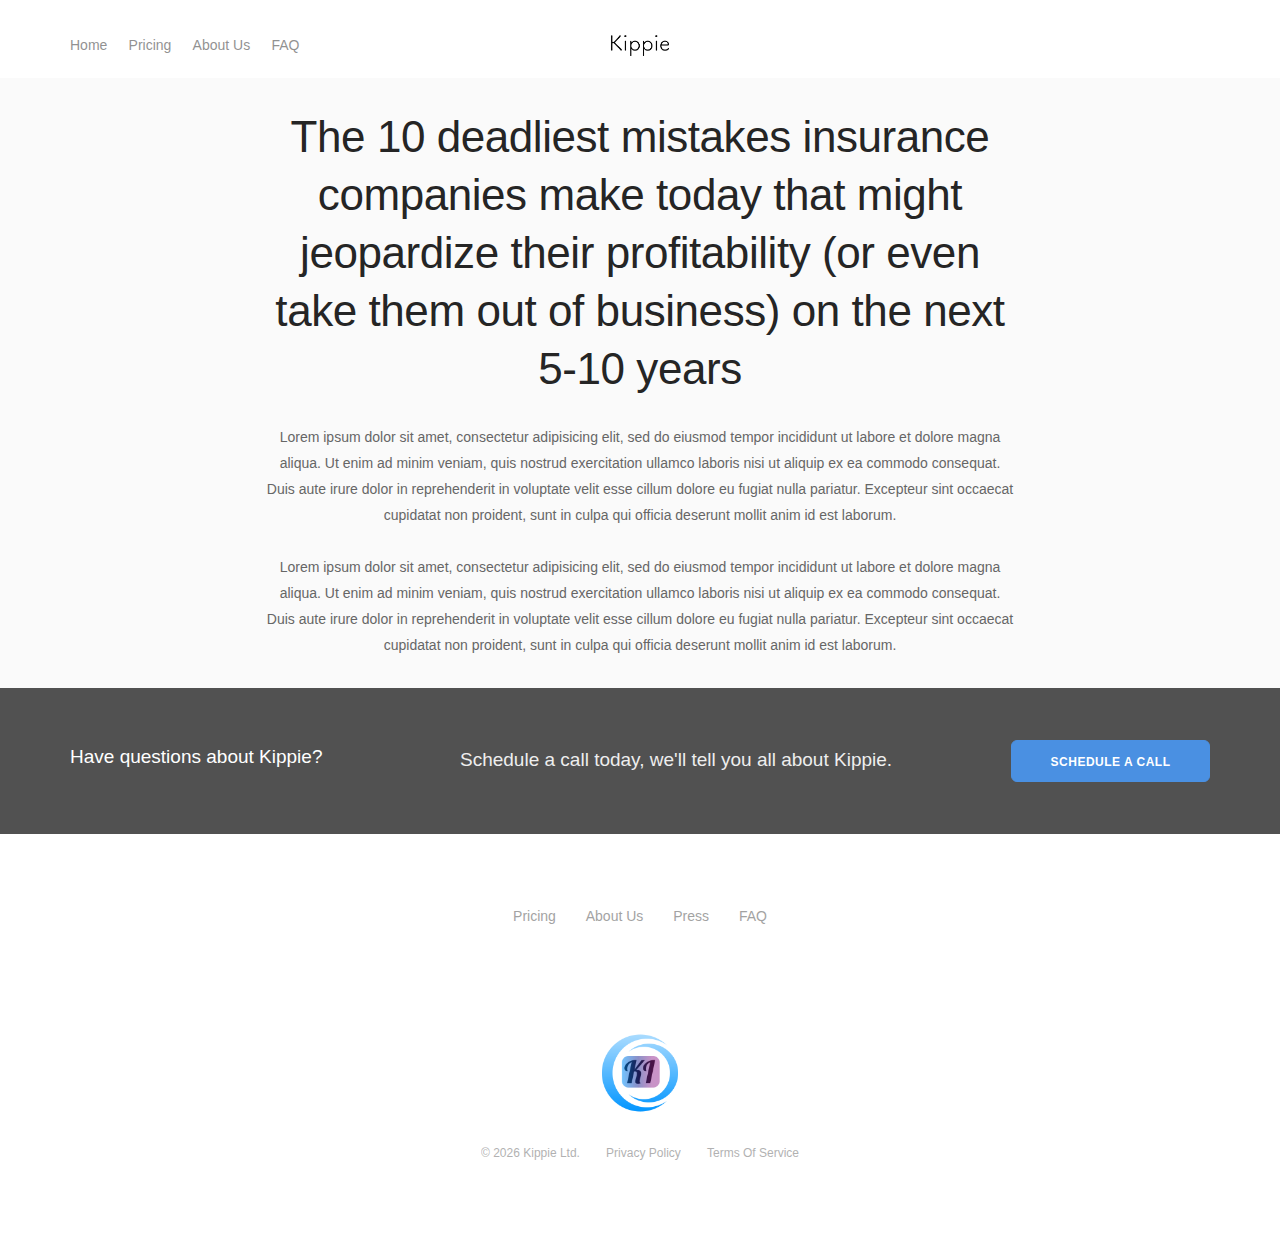
==== 10-mistakes.html @ 67444288 "Fixed errors + added some pages" ====
<!DOCTYPE html>
<html class="" lang="en">
<head>

	<script id="twitter-wjs" src="./files/widgets.js">
	</script>
	<script id="facebook-jssdk" src="./files/sdk.js">
	</script>
	<script async src="./files/analytics.js">
	</script>

	<meta content="text/html; charset=utf-8" http-equiv="Content-Type">
	<title>Kippie | Customer Relationships for Insurers</title>
	<meta content="Prevent leads from falling through the cracks. Riley engages with your leads 24/7, helping you close more business." name="description">
	<meta content="lead engagement, leads, lead, real estate, real estate leads, response time, text message, auto responder, auto-responder" name="keywords">
	<meta content="Riley" name="author">
	<meta content="width=device-width, initial-scale=1.0" name="viewport">
	<meta content="https://kippie.co" property="og:url">
	<meta content="website" property="og:type">
	<meta content="Happier users and better margins " property="og:title">
	<meta content="Lead engagement that helps you convert while you sleep." property="og:description">
	<meta content="https://kippie.co/images/favicons/apple-icon-180x180.png" property="og:image">
	<meta content="#ffffff" name="msapplication-TileColor">
	<meta content="/images/favicons/ms-icon-144x144.png" name="msapplication-TileImage">
	<meta content="Pr3LZLKuEDbeugbiZkSS0heNd9AexG7miIYbTd30" name="csrf-token">
	<meta content="Sgo1161P17kWHW4odabwaL6mz8ecfSHwGZrPBAV_qnM" name="google-site-verification">


  <!-- Stylesheets -->

	<link href="./files/bootstrap.css" media="all" rel="stylesheet" type="text/css">
	<link href="./files/flickity.css" media="all" rel="stylesheet" type="text/css">
	<link href="./files/stack-interface.css" media="all" rel="stylesheet" type="text/css">
	<link href="./files/theme.css" media="all" rel="stylesheet" type="text/css">
	<link href="./files/custom.css" media="all" rel="stylesheet" type="text/css">
	<link href="./files/css" rel="stylesheet">
	

  <script>
	     //  google analytitcs
		   (function(i,s,o,g,r,a,m){i['GoogleAnalyticsObject']=r;i[r]=i[r]||function(){
		   (i[r].q=i[r].q||[]).push(arguments)},i[r].l=1*new Date();a=s.createElement(o),
		   m=s.getElementsByTagName(o)[0];a.async=1;a.src=g;m.parentNode.insertBefore(a,m)
		   })(window,document,'script','https://www.google-analytics.com/analytics.js','ga');

		   ga('create', 'UA-51900241-14', 'auto');
		   ga('send', 'pageview');
	</script>
</head>

<body class="basic-gradient-light" data-gr-c-s-loaded="true" data-smooth-scroll-offset="77" style="cursor: initial;">
	<div class="nav-container">
		<div class="via-1497119220986">
			<div class="bar bar--sm visible-xs">
				<div class="container">
					<div class="row">
						<div class="col-xs-3 col-sm-2">
							<a href="https://kippie.co/"><img alt="Kippie Logo Simple" class="logo logo-dark" src="./files/logo.png"></a>
						</div>
						<div class="col-xs-9 col-sm-10 text-right">
							<a class="hamburger-toggle" data-toggle-class="#menu2;hidden-xs hidden-sm" href="https://kippie.co/"><i class="icon icon--sm stack-interface stack-menu"></i></a>
						</div>
					</div>
				</div>
			</div>
			<nav class="bar bar-2 hidden-xs" id="menu2">
				<div class="container">
					<div class="row">
						<div class="col-md-2 text-center text-left-sm hidden-xs col-md-push-5">
							<div class="bar__module">
								<a href="#" class="link-disabled" ><img alt="Riley Logo Dark" class="logo logo-dark" src="./files/logo.png"> <img alt="Riley Logo Light" class="logo logo-light" src="./files/logo-light.png"></a>
							</div>
						</div>
						<div class="col-md-5 col-md-pull-2">
							<div class="bar__module">
								<ul class="menu-horizontal text-left">
									<li>
										<a href="#" class="link-disabled">Home</a>
									</li>
									<li>
										<a href="#/pricing" class="link-disabled">Pricing</a>
									</li>
									<li>
										<a href="#/about" class="link-disabled">About Us</a>
									</li>
									<li>
										<a href="http://kippie.helpsite.io/" target="_blank">FAQ</a>
									</li>
								</ul>
							</div>
						</div>
					</div>
				</div>
			</nav>
		</div>
	</div>
  <div class="main-container">
    <section class="text-center bg--secondary" style="padding-top: 30px;padding-bottom: 30px;">
      <div class="container">
        <div class="row">
          <div class="col-sm-12 col-sm-offset-1 col-md-8 col-md-offset-2">
            <h1>The 10 deadliest mistakes insurance companies make today that might jeopardize their profitability (or even take them out of business) on the next 5-10 years</h1>

            <p>Lorem ipsum dolor sit amet, consectetur adipisicing elit, sed do eiusmod tempor incididunt ut labore et dolore magna aliqua. Ut enim ad minim veniam, quis nostrud exercitation ullamco laboris nisi ut aliquip ex ea commodo consequat. Duis aute irure dolor in reprehenderit in voluptate velit esse cillum dolore eu fugiat nulla pariatur. Excepteur sint occaecat cupidatat non proident, sunt in culpa qui officia deserunt mollit anim id est laborum.</p>

            <p>Lorem ipsum dolor sit amet, consectetur adipisicing elit, sed do eiusmod tempor incididunt ut labore et dolore magna aliqua. Ut enim ad minim veniam, quis nostrud exercitation ullamco laboris nisi ut aliquip ex ea commodo consequat. Duis aute irure dolor in reprehenderit in voluptate velit esse cillum dolore eu fugiat nulla pariatur. Excepteur sint occaecat cupidatat non proident, sunt in culpa qui officia deserunt mollit anim id est laborum.</p>

          </div>
        </div>
      </div>
    </section>

<section class="space--xs imagebg" data-overlay="8">
  <div class="container">
    <div class="row">
      <div class="cta cta--horizontal text-center-xs">
        <div class="col-sm-4">
          <h4>Have questions about Kippie?</h4>
        </div>
        <div class="col-sm-5">
          <p class="lead">Schedule a call today, we'll tell you all about Kippie.</p>
        </div>
        <div class="col-sm-3 text-right text-center-xs">
          <a class="btn btn--primary type--uppercase" href="https://calendly.com/kippie" target="_blank"><span class="btn__text">Schedule A Call</span></a>
        </div>
      </div>
    </div>
  </div>
</section>

	<a class="back-to-top inner-link" data-scroll-class="100vh:active" href="http://www.kippie.co"><i class="stack-interface stack-up-open-big"></i></a>
		<footer class="text-center space--sm footer-5">
			<div class="container">
				<div class="row">
					<div class="col-sm-12">
						<div class="heading-block">
							<ul class="list-inline list--hover">
								<li>
									<a href="#" class="link-disabled"><span>Pricing</span></a>
								</li>
								<li>
									<a href="#" class="link-disabled"><span>About Us</span></a>
								</li>
								<li>
									<a href="#" class="link-disabled"><span>Press</span></a>
								</li>
								<li>
									<a href="http://kippie.helpsite.io/"><span>FAQ</span></a>
								</li>
							</ul>
						</div>
						<div>
							<ul class="social-list list-inline list--hover">
								<li>
									<a href="https://angel.co/kippie" class="link-disabled"><i class="socicon socicon-angellist icon icon--xs"></i></a>
								</li>
								<li>
									<a href="https://twitter.com/kippie" class="link-disabled"><i class="socicon socicon-twitter icon icon--xs"></i></a>
								</li>
								<li>
									<a href="https://www.facebook.com/kippie" class="link-disabled"><i class="socicon socicon-facebook icon icon--xs"></i></a>
								</li>
								<li>
									<a href="https://www.instagram.com/kippie/" class="link-disabled"><i class="socicon socicon-instagram icon icon--xs"></i></a>
								</li>
							</ul>
						</div><br>
						<div>
							<a href="#" target="_blank"><img alt="Image" class="logo" src="./files/logo-other.png"></a><a></a>
						</div><a><br></a>
						<div>
							<a><span class="type--fine-print">© <span class="update-year">2017</span> Kippie Ltd.</span></a> <a class="type--fine-print" href="https://kippie.co/privacy" class="link-disabled" target="_blank">Privacy Policy</a> <a class="type--fine-print" href="https://www.kippie.co/tos" class="link-disabled" target="_blank">Terms Of Service</a>
						</div>
					</div>
				</div>
			</div>
		</footer>
	</div>

	<script src="./files/jquery-3.1.1.min.js">
	</script>
	<script src="./files/flickity.min.js">
	</script>
	<script src="./files/parallax.js">
	</script>
	<script src="./files/granim.min.js">
	</script>
	<script src="./files/smooth-scroll.min.js">
	</script>
	<script src="./files/scripts.min.js">
	</script>

  <script>
    window.intercomSettings = {
      app_id: "g0k3pbpo"
    };
  </script>



  <script>
      (function(){var w=window;var ic=w.Intercom;if(typeof ic==="function"){ic('reattach_activator');ic('update',intercomSettings);}else{var d=document;var i=function(){i.c(arguments)};i.q=[];i.c=function(args){i.q.push(args)};w.Intercom=i;function l(){var s=d.createElement('script');s.type='text/javascript';s.async=true;s.src='https://widget.intercom.io/widget/g0k3pbpo';var x=d.getElementsByTagName('script')[0];x.parentNode.insertBefore(s,x);}if(w.attachEvent){w.attachEvent('onload',l);}else{w.addEventListener('load',l,false);}}})()
  </script>


</body>
</html>
---- files/stack-interface.css ----
@font-face {
  font-family: 'stack-interface';
  src: url('../fonts/stack-interface.eot?33839631');
  src: url('../fonts/stack-interface.eot?33839631#iefix') format('embedded-opentype'),
       url('../fonts/stack-interface.woff2?33839631') format('woff2'),
       url('../fonts/stack-interface.woff?33839631') format('woff'),
       url('../fonts/stack-interface.ttf?33839631') format('truetype'),
       url('../fonts/stack-interface.svg?33839631#stack-interface') format('svg');
  font-weight: normal;
  font-style: normal;
}
/* Chrome hack: SVG is rendered more smooth in Windozze. 100% magic, uncomment if you need it. */
/* Note, that will break hinting! In other OS-es font will be not as sharp as it could be */
/*
@media screen and (-webkit-min-device-pixel-ratio:0) {
  @font-face {
    font-family: 'stack-interface';
    src: url('../font/stack-interface.svg?34857618#stack-interface') format('svg');
  }
}
*/
 
 [class^="stack-"]:before, [class*=" stack-"]:before {
  font-family: "stack-interface";
  font-style: normal;
  font-weight: normal;
  speak: none;
 
  display: inline-block;
  text-decoration: inherit;
  width: 1em;
  margin-right: .2em;
  text-align: center;
  /* opacity: .8; */
 
  /* For safety - reset parent styles, that can break glyph codes*/
  font-variant: normal;
  text-transform: none;
 
  /* fix buttons height, for twitter bootstrap */
  line-height: 1em;
 
  /* Animation center compensation - margins should be symmetric */
  /* remove if not needed */
  margin-left: .2em;
 
  /* you can be more comfortable with increased icons size */
  /* font-size: 120%; */
 
  /* Font smoothing. That was taken from TWBS */
  -webkit-font-smoothing: antialiased;
  -moz-osx-font-smoothing: grayscale;
 
  /* Uncomment for 3D effect */
  /* text-shadow: 1px 1px 1px rgba(127, 127, 127, 0.3); */
}
 
.stack-down-open-big:before { content: '\e800'; } /* '' */
.stack-left-open-big:before { content: '\e801'; } /* '' */
.stack-right-open-big:before { content: '\e802'; } /* '' */
.stack-up-open-big:before { content: '\e803'; } /* '' */
.stack-basket:before { content: '\e804'; } /* '' */
.stack-search:before { content: '\e805'; } /* '' */
.stack-down-dir:before { content: '\e806'; } /* '' */
.stack-left-dir:before { content: '\e807'; } /* '' */
.stack-right-dir:before { content: '\e808'; } /* '' */
.stack-up-dir:before { content: '\e809'; } /* '' */
.stack-down-open:before { content: '\e80a'; } /* '' */
.stack-left-open:before { content: '\e80b'; } /* '' */
.stack-right-open:before { content: '\e80c'; } /* '' */
.stack-up-open:before { content: '\e80d'; } /* '' */
.stack-menu:before { content: '\e80e'; } /* '' */
.stack-users:before { content: '\e80f'; } /* '' */
.stack-publish:before { content: '\e810'; } /* '' */
.stack-trash:before { content: '\e811'; } /* '' */
.stack-bell:before { content: '\e812'; } /* '' */
.stack-cog:before { content: '\e813'; } /* '' */
.stack-plus-circled:before { content: '\e814'; } /* '' */
.stack-dot-3:before { content: '\e815'; } /* '' */
---- files/theme.css ----
/**!**************/
/**! Contents **/
/**! 01. Reset **/
/**! 02. Typography **/
/**! 03. Position **/
/**! 04. Element Size **/
/**! 05. Images **/
/**! 06. Buttons **/
/**! 07. Icons **/
/**! 08. Lists **/
/**! 09. Lightbox **/
/**! 10. Menus **/
/**! 11. Dropdowns **/
/**! 12. Form Elements **/
/**! 13. Accordions **/
/**! 14. Breadcrumbs **/
/**! 15. Radials **/
/**! 16. Tabs **/
/**! 17. Boxes **/
/**! 18. Sliders Flickity **/
/**! 19. Hover Elements **/
/**! 20. Masonry **/
/**! 21. Modals **/
/**! 22. Maps **/
/**! 23. Parallax **/
/**! 24. Notifications **/
/**! 25. Video **/
/**! 26. Colors **/
/**! 27. Image Blocks **/
/**! 28. MailChimp & Campaign Monitor **/
/**! 29. Twitter **/
/**! 30. Transitions **/
/**! 31. Switchable Sections **/
/**! 32. Typed Effect **/
/**! 33. Gradient BG **/
/**! 34. Bars **/
/**! 35. Navigation In Page **/
/**! 36. Helper Classes **/
/**! 37. Spacing **/
/**! 38. Boxed Layout **/
/**! 39. Wizard **/
/**! 40. Alerts **/
/**! 41. Theme Overrides **/
/**!**************/
/**!**************/
/**!**************/
/**! 01. Reset **/
*,
h1,
h2,
h3,
h4,
h5,
h6,
p,
ul,
a {
  margin: 0;
  padding: 0;
}
/**! 02. Typography **/
html {
  font-size: 87.5%;
}
@media all and (max-width: 768px) {
  html {
    font-size: 81.25%;
  }
}
body {
  font-size: 1em;
  line-height: 1.85714286em;
  -webkit-font-smoothing: antialiased;
  -moz-osx-font-smoothing: grayscale;
  font-family: 'Open Sans', 'Helvetica', 'Arial', sans-serif;
  color: #666666;
  font-weight: 400;
}
h1,
h2,
h3,
h4,
h5,
h6,
.h1,
.h2,
.h3,
.h4,
.h5,
.h6 {
  font-family: 'Open Sans', 'Helvetica', 'Arial', sans-serif;
  color: #252525;
  font-weight: 300;
  font-variant-ligatures: common-ligatures;
  margin-top: 0;
  margin-bottom: 0;
}
h1,
.h1 {
  font-size: 3.14285714em;
  line-height: 1.31818182em;
}
h2,
.h2 {
  font-size: 2.35714286em;
  line-height: 1.36363636em;
}
h3,
.h3 {
  font-size: 1.78571429em;
  line-height: 1.5em;
}
h4,
.h4 {
  font-size: 1.35714286em;
  line-height: 1.36842105em;
}
h5,
.h5 {
  font-size: 1em;
  line-height: 1.85714286em;
}
h6,
.h6 {
  font-size: 0.85714286em;
  line-height: 2.16666667em;
}
.lead {
  font-size: 1.35714286em;
  line-height: 1.68421053em;
}
@media all and (max-width: 767px) {
  h1,
  .h1 {
    font-size: 2.35714286em;
    line-height: 1.36363636em;
  }
  h2,
  .h2 {
    font-size: 1.78571429em;
    line-height: 1.5em;
  }
  h3,
  .h3 {
    font-size: 1.35714286em;
    line-height: 1.85714286em;
  }
  .lead {
    font-size: 1.35714286em;
    line-height: 1.36842105em;
  }
}
p,
ul,
ol,
pre,
table,
blockquote {
  margin-bottom: 1.85714286em;
}
ul,
ol {
  list-style: none;
  line-height: 1.85714286em;
}
ul.bullets {
  list-style: inside;
}
ol {
  list-style-type: upper-roman;
  list-style-position: inside;
}
blockquote {
  font-size: 1.78571429em;
  line-height: 1.5em;
  padding: 0;
  margin: 0;
  border-left: 0;
}
strong {
  font-weight: 600;
}
hr {
  margin: 1.85714286em 0;
  border-color: #fafafa;
}
a:hover,
a:focus,
a:active {
  text-decoration: none;
  outline: none;
}
/*! Typography -- Helpers */
.type--fade {
  opacity: .5;
}
.type--uppercase {
  text-transform: uppercase;
}
.type--bold {
  font-weight: bold;
}
.type--italic {
  font-style: italic;
}
.type--fine-print {
  font-size: 0.85714286em;
}
.type--strikethrough {
  text-decoration: line-through;
  opacity: .5;
}
.type--underline {
  text-decoration: underline;
}
.type--body-font {
  font-family: 'Open Sans', 'Helvetica';
}
/**! 03. Position **/
body {
  overflow-x: hidden;
}
.pos-relative {
  position: relative;
}
.pos-absolute {
  position: absolute;
}
.pos-absolute.container {
  left: 0;
  right: 0;
}
.pos-top {
  top: 0;
}
.pos-bottom {
  bottom: 0;
}
.pos-right {
  right: 0;
}
.pos-left {
  left: 0;
}
.float-left {
  float: left;
}
.float-right {
  float: right;
}
@media all and (max-width: 767px) {
  .float-left,
  .float-right {
    float: none;
  }
  .float-left-xs {
    float: left;
  }
  .float-right-xs {
    float: right;
  }
}
.pos-vertical-center {
  position: relative;
  top: 50%;
  transform: translateY(-50%);
  -webkit-transform: translateY(-50%);
}
@media all and (max-width: 767px) {
  .pos-vertical-center {
    top: 0;
    transform: none;
    -webkit-transform: none;
  }
}
@media all and (max-height: 600px) {
  .pos-vertical-center {
    top: 0;
    transform: none;
    -webkit-transform: none;
  }
}
.pos-vertical-align-columns {
  display: table;
  table-layout: fixed;
  width: 100%;
}
.pos-vertical-align-columns > div[class*='col-'] {
  display: table-cell;
  float: none;
  vertical-align: middle;
}
@media all and (max-width: 990px) {
  .pos-vertical-align-columns {
    display: block;
    width: auto;
  }
  .pos-vertical-align-columns > div[class*='col-'] {
    display: block;
  }
}
.inline-block {
  display: inline-block;
}
.block {
  display: block;
}
@media all and (max-width: 767px) {
  .block--xs {
    display: block;
  }
}
@media all and (max-width: 990px) {
  .text-center-md {
    text-align: center;
  }
  .text-left-md {
    text-align: left;
  }
  .text-right-md {
    text-align: right;
  }
}
@media all and (max-width: 767px) {
  .text-center-xs {
    text-align: center;
  }
  .text-left-xs {
    text-align: left;
  }
  .text-right-xs {
    text-align: right;
  }
}
/**! 04. Element Size **/
.height-100,
.height-90,
.height-80,
.height-70,
.height-60,
.height-50,
.height-40,
.height-30,
.height-20,
.height-10 {
  height: auto;
  padding: 5em 0;
}
@media all and (max-width: 767px) {
  .height-100,
  .height-90,
  .height-80,
  .height-70,
  .height-60,
  .height-50,
  .height-40,
  .height-30,
  .height-20,
  .height-10 {
    height: auto;
    padding: 4em 0;
  }
}
@media all and (min-height: 600px) and (min-width: 767px) {
  .height-10 {
    height: 10vh;
  }
  .height-20 {
    height: 20vh;
  }
  .height-30 {
    height: 30vh;
  }
  .height-40 {
    height: 40vh;
  }
  .height-50 {
    height: 50vh;
  }
  .height-60 {
    height: 60vh;
  }
  .height-70 {
    height: 70vh;
  }
  .height-80 {
    height: 80vh;
  }
  .height-90 {
    height: 90vh;
  }
  .height-100 {
    height: 100vh;
  }
}
section.height-auto {
  height: auto;
}
section.height-auto .pos-vertical-center {
  top: 0;
  position: relative;
  transform: none;
}
@media all and (max-width: 767px) {
  div[class*='col-'][class*='height-'] {
    padding-top: 5.57142857em !important;
    padding-bottom: 5.57142857em !important;
  }
}
/**! 05. Images **/
img {
  max-width: 100%;
  margin-bottom: 1.85714286em;
}

.smaller-svg{
  max-width: 50%;
}
/*p+img, img:last-child{
	margin-bottom: 0;
}*/
.img--fullwidth {
  width: 100%;
}
[data-grid="2"].masonry {
  -webkit-column-count: 2;
  -webkit-column-gap: 0;
  -moz-column-count: 2;
  -moz-column-gap: 0;
  column-count: 2;
  column-gap: 0;
}
[data-grid="2"].masonry li {
  width: 100%;
  float: none;
}
[data-grid="2"] li {
  width: 50%;
  display: inline-block;
}
[data-grid="3"].masonry {
  -webkit-column-count: 3;
  -webkit-column-gap: 0;
  -moz-column-count: 3;
  -moz-column-gap: 0;
  column-count: 3;
  column-gap: 0;
}
[data-grid="3"].masonry li {
  width: 100%;
  float: none;
}
[data-grid="3"] li {
  width: 33.33333333%;
  display: inline-block;
}
[data-grid="4"].masonry {
  -webkit-column-count: 4;
  -webkit-column-gap: 0;
  -moz-column-count: 4;
  -moz-column-gap: 0;
  column-count: 4;
  column-gap: 0;
}
[data-grid="4"].masonry li {
  width: 100%;
  float: none;
}
[data-grid="4"] li {
  width: 25%;
  display: inline-block;
}
[data-grid="5"].masonry {
  -webkit-column-count: 5;
  -webkit-column-gap: 0;
  -moz-column-count: 5;
  -moz-column-gap: 0;
  column-count: 5;
  column-gap: 0;
}
[data-grid="5"].masonry li {
  width: 100%;
  float: none;
}
[data-grid="5"] li {
  width: 20%;
  display: inline-block;
}
[data-grid="6"].masonry {
  -webkit-column-count: 6;
  -webkit-column-gap: 0;
  -moz-column-count: 6;
  -moz-column-gap: 0;
  column-count: 6;
  column-gap: 0;
}
[data-grid="6"].masonry li {
  width: 100%;
  float: none;
}
[data-grid="6"] li {
  width: 16.66666667%;
  display: inline-block;
}
[data-grid="7"].masonry {
  -webkit-column-count: 7;
  -webkit-column-gap: 0;
  -moz-column-count: 7;
  -moz-column-gap: 0;
  column-count: 7;
  column-gap: 0;
}
[data-grid="7"].masonry li {
  width: 100%;
  float: none;
}
[data-grid="7"] li {
  width: 14.28571429%;
  display: inline-block;
}
[data-grid="8"].masonry {
  -webkit-column-count: 8;
  -webkit-column-gap: 0;
  -moz-column-count: 8;
  -moz-column-gap: 0;
  column-count: 8;
  column-gap: 0;
}
[data-grid="8"].masonry li {
  width: 100%;
  float: none;
}
[data-grid="8"] li {
  width: 12.5%;
  display: inline-block;
}
@media all and (max-width: 767px) {
  [data-grid]:not(.masonry) li {
    width: 33.333333%;
  }
  [data-grid="2"]:not(.masonry) li {
    width: 50%;
  }
  [data-grid].masonry {
    -webkit-column-count: 1;
    -moz-column-count: 1;
    column-count: 1;
  }
}
.background-image-holder {
  position: absolute;
  height: 100%;
  top: 0;
  left: 0;
  background-size: cover !important;
  background-position: 50% 50% !important;
  z-index: 0;
  transition: opacity .3s linear;
  -webkit-transition: opacity .3s linear;
  opacity: 0;
  background: #252525;
}
.background-image-holder:not([class*='col-']) {
  width: 100%;
}
.background-image-holder.background--bottom {
  background-position: 50% 100% !important;
}
.background-image-holder.background--top {
  background-position: 50% 0% !important;
}
.image--light .background-image-holder {
  background: none;
}
.background-image-holder img {
  display: none;
}
[data-overlay] {
  position: relative;
}
[data-overlay]:before {
  position: absolute;
  content: '';
  background: #252525;
  width: 100%;
  height: 100%;
  top: 0;
  left: 0;
  z-index: 1;
}
[data-overlay] *:not(.container):not(.background-image-holder) {
  z-index: 2;
}
[data-overlay].image--light:before {
  background: #fff;
}
[data-overlay].bg--primary:before {
  background: #4a90e2;
}
[data-overlay="1"]:before {
  opacity: 0.1;
}
[data-overlay="2"]:before {
  opacity: 0.2;
}
[data-overlay="3"]:before {
  opacity: 0.3;
}
[data-overlay="4"]:before {
  opacity: 0.4;
}
[data-overlay="5"]:before {
  opacity: 0.5;
}
[data-overlay="6"]:before {
  opacity: 0.6;
}
[data-overlay="7"]:before {
  opacity: 0.7;
}
[data-overlay="8"]:before {
  opacity: 0.8;
}
[data-overlay="9"]:before {
  opacity: 0.9;
}
[data-overlay="10"]:before {
  opacity: 1;
}
[data-overlay="0"]:before {
  opacity: 0;
}
[data-scrim-bottom] {
  position: relative;
}
[data-scrim-bottom]:before {
  position: absolute;
  content: '';
  width: 100%;
  height: 80%;
  background: -moz-linear-gradient(top, rgba(0, 0, 0, 0) 0%, #252525 100%);
  /* FF3.6+ */
  background: -webkit-gradient(linear, left top, left bottom, color-stop(0%, rgba(0, 0, 0, 0)), color-stop(100%, #252525));
  /* Chrome,Safari4+ */
  background: -webkit-linear-gradient(top, rgba(0, 0, 0, 0) 0%, #252525 100%);
  /* Chrome10+,Safari5.1+ */
  background: -o-linear-gradient(top, rgba(0, 0, 0, 0) 0%, #252525 100%);
  /* Opera 11.10+ */
  background: -ms-linear-gradient(top, rgba(0, 0, 0, 0) 0%, #252525 100%);
  /* IE10+ */
  background: linear-gradient(to bottom, rgba(0, 0, 0, 0) 0%, #252525 100%);
  bottom: 0;
  left: 0;
  z-index: 1;
  backface-visibility: hidden;
}
[data-scrim-bottom]:not(.image--light) h1,
[data-scrim-bottom]:not(.image--light) h2,
[data-scrim-bottom]:not(.image--light) h3,
[data-scrim-bottom]:not(.image--light) h4,
[data-scrim-bottom]:not(.image--light) h5,
[data-scrim-bottom]:not(.image--light) h6 {
  color: #a5a5a5;
  color: #f1f1f1;
}
[data-scrim-bottom]:not(.image--light) p,
[data-scrim-bottom]:not(.image--light) span,
[data-scrim-bottom]:not(.image--light) ul {
  color: #e6e6e6;
}
[data-scrim-bottom].image--light:before {
  background: #fff;
}
[data-scrim-bottom="1"]:before {
  opacity: 0.1;
}
[data-scrim-bottom="2"]:before {
  opacity: 0.2;
}
[data-scrim-bottom="3"]:before {
  opacity: 0.3;
}
[data-scrim-bottom="4"]:before {
  opacity: 0.4;
}
[data-scrim-bottom="5"]:before {
  opacity: 0.5;
}
[data-scrim-bottom="6"]:before {
  opacity: 0.6;
}
[data-scrim-bottom="7"]:before {
  opacity: 0.7;
}
[data-scrim-bottom="8"]:before {
  opacity: 0.8;
}
[data-scrim-bottom="9"]:before {
  opacity: 0.9;
}
[data-scrim-bottom="10"]:before {
  opacity: 1;
}
[data-scrim-top] {
  position: relative;
}
[data-scrim-top]:before {
  position: absolute;
  content: '';
  width: 100%;
  height: 80%;
  background: -moz-linear-gradient(bottom, #252525 0%, rgba(0, 0, 0, 0) 100%);
  /* FF3.6+ */
  background: -webkit-gradient(linear, left bottom, left bottom, color-stop(0%, #252525), color-stop(100%, rgba(0, 0, 0, 0)));
  /* Chrome,Safari4+ */
  background: -webkit-linear-gradient(bottom, #252525 0%, rgba(0, 0, 0, 0) 100%);
  /* Chrome10+,Safari5.1+ */
  background: -o-linear-gradient(bottom, #252525 0%, rgba(0, 0, 0, 0) 100%);
  /* Opera 11.10+ */
  background: -ms-linear-gradient(bottom, #252525 0%, rgba(0, 0, 0, 0) 100%);
  /* IE10+ */
  background: linear-gradient(to bottom, #252525 0%, rgba(0, 0, 0, 0) 100%);
  top: 0;
  left: 0;
  z-index: 1;
}
[data-scrim-top]:not(.image--light) h1,
[data-scrim-top]:not(.image--light) h2,
[data-scrim-top]:not(.image--light) h3,
[data-scrim-top]:not(.image--light) h4,
[data-scrim-top]:not(.image--light) h5,
[data-scrim-top]:not(.image--light) h6 {
  color: #fff;
}
[data-scrim-top]:not(.image--light) p,
[data-scrim-top]:not(.image--light) span,
[data-scrim-top]:not(.image--light) ul {
  color: #e6e6e6;
}
[data-scrim-top].image--light:before {
  background: #fff;
}
[data-scrim-top="1"]:before {
  opacity: 0.1;
}
[data-scrim-top="2"]:before {
  opacity: 0.2;
}
[data-scrim-top="3"]:before {
  opacity: 0.3;
}
[data-scrim-top="4"]:before {
  opacity: 0.4;
}
[data-scrim-top="5"]:before {
  opacity: 0.5;
}
[data-scrim-top="6"]:before {
  opacity: 0.6;
}
[data-scrim-top="7"]:before {
  opacity: 0.7;
}
[data-scrim-top="8"]:before {
  opacity: 0.8;
}
[data-scrim-top="9"]:before {
  opacity: 0.9;
}
[data-scrim-top="10"]:before {
  opacity: 1;
}
.imagebg {
  position: relative;
}
.imagebg .container {
  z-index: 2;
}
.imagebg .container:not(.pos-absolute) {
  position: relative;
}
.imagebg:not(.image--light) h1,
.imagebg:not(.image--light) h2,
.imagebg:not(.image--light) h3,
.imagebg:not(.image--light) h4,
.imagebg:not(.image--light) h5,
.imagebg:not(.image--light) h6,
.imagebg:not(.image--light) p,
.imagebg:not(.image--light) ul,
.imagebg:not(.image--light) blockquote {
  color: #fff;
}
.imagebg:not(.image--light) .bg--white h1,
.imagebg:not(.image--light) .bg--white h2,
.imagebg:not(.image--light) .bg--white h3,
.imagebg:not(.image--light) .bg--white h4,
.imagebg:not(.image--light) .bg--white h5,
.imagebg:not(.image--light) .bg--white h6 {
  color: #252525;
}
.imagebg:not(.image--light) .bg--white p,
.imagebg:not(.image--light) .bg--white ul {
  color: #666666;
}
div[data-overlay] h1,
div[data-overlay] h2,
div[data-overlay] h3,
div[data-overlay] h4,
div[data-overlay] h5,
div[data-overlay] h6 {
  color: #fff;
}
div[data-overlay] p,
div[data-overlay] ul {
  color: #fff;
}
.parallax {
  overflow: hidden;
}
.parallax .background-image-holder {
  transition: none !important;
  -webkit-transition: none !important;
  -moz-transition: none !important;
}
.image--xxs {
  max-height: 1.85714286em;
  opacity: 0.3;
  filter: alpha(opacity=30); /* For IE8 and earlier */
}
.image--xs {
  max-height: 3.71428571em;
}
.image--sm {
  max-height: 5.57142857em;
}
/**! 06. Buttons **/
.btn {
  font-family: 'Open Sans', 'Helvetica', 'Arial', sans-serif;
  transition: 0.1s linear;
  -webkit-transition: 0.1s linear;
  -moz-transition: 0.1s linear;
  border-radius: 6px;
  padding-top: 0.46428571em;
  padding-bottom: 0.46428571em;
  padding-right: 2.78571429em;
  padding-left: 2.78571429em;
  border: 1px solid #252525;
  border-width: 1px;
  font-size: inherit;
  line-height: 1.85714286em;
}
.btn .btn__text,
.btn i {
  color: #252525;
  border-color: #252525;
  font-weight: 700;
  font-size: 0.85714286em;
}
.btn[class*='col-'] {
  margin-left: 0;
  margin-right: 0;
}
.btn:active {
  box-shadow: none;
  -webkit-box-shadow: none;
}
.btn.bg--facebook,
.btn.bg--twitter,
.btn.bg--instagram,
.btn.bg--googleplus,
.btn.bg--pinterest,
.btn.bg--dribbble,
.btn.bg--behance,
.btn.bg--dark {
  border-color: rgba(0, 0, 0, 0) !important;
}
.btn.bg--facebook .btn__text,
.btn.bg--twitter .btn__text,
.btn.bg--instagram .btn__text,
.btn.bg--googleplus .btn__text,
.btn.bg--pinterest .btn__text,
.btn.bg--dribbble .btn__text,
.btn.bg--behance .btn__text,
.btn.bg--dark .btn__text {
  color: #fff;
}
.btn.bg--facebook .btn__text i,
.btn.bg--twitter .btn__text i,
.btn.bg--instagram .btn__text i,
.btn.bg--googleplus .btn__text i,
.btn.bg--pinterest .btn__text i,
.btn.bg--dribbble .btn__text i,
.btn.bg--behance .btn__text i,
.btn.bg--dark .btn__text i {
  color: #fff;
}
.btn.bg--facebook:hover,
.btn.bg--twitter:hover,
.btn.bg--instagram:hover,
.btn.bg--googleplus:hover,
.btn.bg--pinterest:hover,
.btn.bg--dribbble:hover,
.btn.bg--behance:hover,
.btn.bg--dark:hover {
  opacity: .9;
}
.btn.bg--error {
  background: #e23636;
  border-color: #e23636 !important;
}
.btn.bg--error:hover {
  background: #e54c4c;
  border-color: #e54c4c !important;
  color: #fff !important;
}
.btn.bg--error .btn__text {
  color: #fff;
}
.btn.bg--error .btn__text i {
  color: #fff;
}
@media all and (min-width: 768px) {
  .btn + .btn {
    margin-left: 1.85714286em;
  }
}
.btn:first-child {
  margin-left: 0;
}
.btn:last-child {
  margin-right: 0;
}
.btn--xs {
  padding-top: 0;
  padding-bottom: 0;
  padding-right: 1.39285714em;
  padding-left: 1.39285714em;
}
.btn--sm {
  padding-top: 0.30952381em;
  padding-bottom: 0.30952381em;
  padding-right: 1.85714286em;
  padding-left: 1.85714286em;
}
.btn--lg {
  padding-top: 0.58035714em;
  padding-bottom: 0.58035714em;
  padding-right: 3.48214286em;
  padding-left: 3.48214286em;
}
.btn--lg .btn__text {
  font-size: 1.07142857em;
}
.btn--primary,
.btn--primary:visited {
  background: #4a90e2;
  border-color: #4a90e2;
}
.btn--primary .btn__text,
.btn--primary:visited .btn__text {
  color: #fff;
}
.btn--primary .btn__text i,
.btn--primary:visited .btn__text i {
  color: #fff;
}
.btn--primary:hover {
  background: #609de6;
}
.btn--primary:active {
  background: #3483de;
}
.btn--primary-1,
.btn--primary-1:visited {
  background: #31639c;
  border-color: #31639c;
}
.btn--primary-1 .btn__text,
.btn--primary-1:visited .btn__text {
  color: #fff;
}
.btn--primary-1:hover {
  background: #376faf;
}
.btn--primary-1:active {
  background: #2b5789;
}
.btn--primary-2,
.btn--primary-2:visited {
  background: #465773;
  border-color: #465773;
}
.btn--primary-2 .btn__text,
.btn--primary-2:visited .btn__text {
  color: #fff;
}
.btn--primary-2:hover {
  background: #506383;
}
.btn--primary-2:active {
  background: #3c4b63;
}
.btn--secondary {
  background: #fafafa;
  border-color: #fafafa;
}
.btn--secondary:hover {
  background: #ffffff;
}
.btn--secondary:active {
  background: #f5f5f5;
}
.btn--white {
  background: #fff;
  color: #252525;
  border-color: #fff;
}
.btn--white i {
  color: #252525;
}
.btn--transparent {
  background: none;
  border-color: rgba(0, 0, 0, 0);
  padding-left: 0;
  padding-right: 0;
}
.btn--transparent.btn--white .btn__text {
  color: #fff;
}
.btn--unfilled {
  background: none;
}
.btn--unfilled.btn--white .btn__text {
  color: #fff;
}
.btn--unfilled.btn--white i {
  color: #fff;
}
.btn--floating {
  position: fixed;
  bottom: 3.71428571em;
  right: 3.71428571em;
  z-index: 10;
}
/**! 07. Icons **/
.icon {
  line-height: 1em;
  font-size: 3.14285714em;
}
.icon--xs {
  font-size: 1em;
}
.icon--sm {
  font-size: 2.35714286em;
}
.icon--lg {
  font-size: 5.57142857em;
}
/**! 08. Lists **/
ul:last-child {
  margin: 0;
}
.list-inline li {
  padding: 0 1em;
  margin-left: 0;
}
.list-inline li:first-child {
  padding-left: 0;
}
.list-inline li:last-child {
  padding-right: 0;
}
.list-inline.list-inline--narrow li {
  padding: 0 .5em;
}
.list-inline.list-inline--wide li {
  padding: 0 2em;
}
/**! 09. Lightbox **/
.lb-outerContainer {
  border-radius: 0;
}
.lb-outerContainer .lb-container {
  padding: 0;
}
.lb-outerContainer .lb-container img {
  margin: 0;
}
.lightbox-gallery {
  overflow: hidden;
}
.lightbox-gallery li {
  float: left;
}
.lightbox-gallery li img {
  margin: 0;
  width: 100%;
}
.lightbox-gallery.gallery--gaps li {
  padding: 0.46428571em;
}
/**! 10. Menus **/
.menu-horizontal > li:not(:hover) > a,
.menu-horizontal > li:not(:hover) > span,
.menu-horizontal > li:not(:hover) > .modal-instance > .modal-trigger {
  opacity: .5;
}
.menu-horizontal > li > a,
.menu-horizontal > li > span,
.menu-horizontal > li > .modal-instance > .modal-trigger {
  transition: 0.3s ease;
  -webkit-transition: 0.3s ease;
  -moz-transition: 0.3s ease;
  color: #252525;
}
.menu-horizontal > li > a:hover,
.menu-horizontal > li > span:hover,
.menu-horizontal > li > .modal-instance > .modal-trigger:hover {
  color: #252525;
}
.bg--dark .menu-horizontal > li > a,
.bg--dark .menu-horizontal > li > span {
  color: #fff;
}
.bg--dark .menu-horizontal > li > a:hover,
.bg--dark .menu-horizontal > li > span:hover {
  color: #fff;
}
.menu-vertical {
  width: 100%;
}
.menu-vertical li {
  width: 100%;
}
.menu-vertical li a {
  font-weight: normal;
}
@media all and (min-width: 990px) {
  .menu-horizontal {
    display: inline-block;
  }
  .menu-horizontal > li {
    display: inline-block;
  }
  .menu-horizontal > li:not(:last-child) {
    margin-right: 1.85714286em;
  }
  .menu-vertical {
    display: inline-block;
  }
  .menu-vertical li {
    white-space: nowrap;
  }
  .menu-vertical .dropdown__container {
    top: 0;
  }
  .menu-vertical .dropdown__container .dropdown__content:not([class*='bg-']) {
    background: #ffffff;
  }
  .menu-vertical .dropdown__container .dropdown__content {
    transform: translateX(75%);
  }
}
/**! 11. Dropdowns **/
.dropdown {
  position: relative;
}
.dropdown .dropdown__container {
  transition: 0.3s ease;
  -webkit-transition: 0.3s ease;
  -moz-transition: 0.3s ease;
  opacity: 0;
  pointer-events: none;
  position: absolute;
  z-index: 999;
}
.dropdown .dropdown__container .dropdown__container:before {
  height: 0;
}
.dropdown .dropdown__content {
  padding: 1.85714286em;
}
.dropdown .dropdown__content:not([class*='col-']) {
  width: 18.57142857em;
}
.dropdown .dropdown__content:not([class*='bg-']) {
  background: #ffffff;
}
.dropdown .dropdown__content:not([class='bg--dark']) .menu-vertical a {
  color: #666666;
}
.dropdown .dropdown__trigger {
  cursor: pointer;
  user-select: none;
}
.dropdown.dropdown--active > .dropdown__container {
  opacity: 1;
}
.dropdown.dropdown--active > .dropdown__container > .container > .row > .dropdown__content {
  pointer-events: all;
}
@media all and (min-width: 991px) {
  .dropdown .dropdown__container:before {
    height: 0.92857143em;
    width: 100%;
    content: '';
    display: block;
  }
  .dropdown .dropdown__content.dropdown__content--md {
    padding: 2.78571429em;
  }
  .dropdown .dropdown__content.dropdown__content--lg {
    padding: 3.71428571em;
  }
  .dropdown .dropdown__content.dropdown__content--xlg {
    padding: 4.64285714em;
  }
}
@media all and (max-width: 767px) {
  .dropdown .dropdown__container {
    min-width: 100%;
    position: relative;
    display: none;
  }
  .dropdown .dropdown__content {
    padding: 1.85714286em;
    left: 0 !important;
  }
  .dropdown.dropdown--active > .dropdown__container {
    display: block;
  }
}
body.dropdowns--hover .dropdown:not(.dropdown--click):hover > .dropdown__container {
  opacity: 1;
}
body.dropdowns--hover .dropdown:not(.dropdown--click):hover > .dropdown__container:before {
  pointer-events: all;
}
body.dropdowns--hover .dropdown:not(.dropdown--click):hover > .dropdown__container .dropdown__content {
  pointer-events: all;
}
body:not(.dropdowns--hover) .dropdown.dropdown--hover:hover > .dropdown__container {
  opacity: 1;
}
body:not(.dropdowns--hover) .dropdown.dropdown--hover:hover > .dropdown__container:before {
  pointer-events: all;
}
body:not(.dropdowns--hover) .dropdown.dropdown--hover:hover > .dropdown__container .dropdown__content {
  pointer-events: all;
}
@media all and (max-width: 990px) {
  body.dropdowns--hover .dropdown:not(.dropdown--click):hover > .dropdown__container {
    display: block;
  }
  body.dropdowns--hover .dropdown:not(.dropdown--click):hover > .dropdown__container:before {
    pointer-events: all;
  }
}
@media all and (max-width: 767px) {
  .dropdown--hover:hover > .dropdown__container {
    display: block !important;
  }
  body.dropdowns--hover .dropdown:hover > .dropdown__container {
    display: block !important;
  }
  .dropdown.dropdown--absolute .dropdown__container {
    position: absolute;
  }
}
/**! 12. Form Elements **/
form {
  max-width: 100%;
}
form + form {
  margin-top: 30px;
}
form:before,
form:after {
  content: ".";
  display: block;
  height: 0;
  overflow: hidden;
}
form:after {
  clear: both;
}
label {
  margin: 0;
  font-size: 1.14285714em;
  font-weight: 400;
}
input[type],
textarea,
select {
  -webkit-appearance: none;
  background: #fcfcfc;
  padding: 0.46428571em;
  border-radius: 6px;
  border: 1px solid #ececec;
}
input[type]:focus,
textarea:focus,
select:focus {
  outline: none;
}
input[type]:active,
textarea:active,
select:active {
  outline: none;
}
input[type]::-webkit-input-placeholder,
textarea::-webkit-input-placeholder,
select::-webkit-input-placeholder {
  color: #b3b3b3;
  font-size: 1.14285714em;
}
input[type]:-moz-placeholder,
textarea:-moz-placeholder,
select:-moz-placeholder {
  /* Firefox 18- */
  color: #b3b3b3;
  font-size: 1.14285714em;
}
input[type]::-moz-placeholder,
textarea::-moz-placeholder,
select::-moz-placeholder {
  /* Firefox 19+ */
  color: #b3b3b3;
  font-size: 1.14285714em;
}
input[type]:-ms-input-placeholder,
textarea:-ms-input-placeholder,
select:-ms-input-placeholder {
  color: #b3b3b3;
  font-size: 1.14285714em;
}
input[type="image"] {
  border: none;
  padding: none;
  width: auto;
}
textarea {
  display: block;
  width: 100%;
  max-width: 100%;
}
select {
  cursor: pointer;
  padding-right: 1.85714286em;
  -webkit-appearance: none;
}
select::ms-expand {
  display: none;
}
input[type="submit"] {
  background: none;
  outline: none;
  border: none;
  background: #4a90e2;
  padding: 0.46428571em 2.78571429em 0.46428571em 2.78571429em;
  color: #fff;
}
@keyframes load {
  0% {
    opacity: 0;
    width: 0;
  }
  50% {
    width: 100%;
    opacity: .8;
    left: 0;
  }
  100% {
    left: 100%;
    opacity: 0;
  }
}
button {
  background: none;
}
button[type="submit"].btn--loading {
  position: relative;
  overflow: hidden;
  pointer-events: none;
  color: rgba(0, 0, 0, 0);
}
button[type="submit"].btn--loading * {
  opacity: 0;
}
button[type="submit"].btn--loading:after {
  content: '';
  position: absolute;
  width: 0;
  height: 100%;
  background: #ddd;
  animation: load 1.5s ease-out infinite;
  left: 0;
  top: 0;
}
button[type="submit"].btn--loading .btn__text {
  opacity: 0;
}
button:focus {
  outline: none !important;
}
button.bg--error {
  color: #fff;
}
.input-checkbox,
.input-radio,
.input-select {
  -webkit-user-select: none;
  -moz-user-select: none;
  -ms-user-select: none;
  user-select: none;
  display: inline-block;
  cursor: pointer;
}
.input-checkbox .inner,
.input-radio .inner,
.input-select .inner {
  display: inline-block;
}
.input-checkbox input,
.input-radio input,
.input-select input {
  display: none !important;
}
.input-checkbox.checked .inner,
.input-radio.checked .inner,
.input-select.checked .inner {
  background: #4a90e2;
}
.input-checkbox label,
.input-radio label,
.input-select label {
  display: block !important;
}
.input-checkbox {
  padding: 0;
}
.input-checkbox .inner {
  width: 1.85714286em;
  height: 1.85714286em;
  border-radius: 6px;
  background: #000;
}
.input-radio {
  padding: 0;
}
.input-radio .inner {
  width: 1.85714286em;
  height: 1.85714286em;
  border-radius: 50%;
  background: #000;
}
.input-select {
  position: relative;
}
.input-select i {
  position: absolute;
  top: 50%;
  transform: translateY(-50%);
  -webkit-transform: translateY(-50%);
  right: 1em;
  font-size: .87em;
}
.input-file {
  position: relative;
  display: inline-block;
}
.input-file input {
  display: none;
}
.form-error {
  margin-top: 1.5625em;
  padding: 0.78125em;
  background: #D84D4D;
  color: #fff;
  position: fixed;
  min-width: 350px;
  left: 50%;
  bottom: 1.5625em;
  transform: translate3d(-50%, 0, 0);
  -webkit-transform: translate3d(-50%, 0, 0);
  z-index: 999;
  box-shadow: 0 1px 3px rgba(0, 0, 0, 0.12), 0 1px 2px rgba(0, 0, 0, 0.24);
  box-shadow: 0px 0px 15px 0px rgba(0, 0, 0, 0.1);
}
.form-success {
  margin-top: 1.5625em;
  padding: 0.78125em;
  background: #1DC020;
  color: #fff;
  position: fixed;
  min-width: 350px;
  left: 50%;
  bottom: 1.5625em;
  transform: translate3d(-50%, 0, 0);
  -webkit-transform: translate3d(-50%, 0, 0);
  z-index: 999;
  box-shadow: 0 1px 3px rgba(0, 0, 0, 0.12), 0 1px 2px rgba(0, 0, 0, 0.24);
  box-shadow: 0px 0px 15px 0px rgba(0, 0, 0, 0.1);
}
.attempted-submit .field-error {
  border-color: #D84D4D !important;
}
.attempted-submit div.recaptcha.field-error {
  border-color: #D84D4D !important;
  border-style: solid;
  border: 1px solid;
  border-radius: 5px;
  padding: 5px;
}
div.recaptcha iframe {
  min-height: 0;
}
/**! 13. Accordions **/
.accordion li .accordion__title,
.accordion li .accordion__content,
.accordion li .accordion__content * {
  transition: 0.3s linear;
  -webkit-transition: 0.3s linear;
  -moz-transition: 0.3s linear;
}
.accordion li .accordion__title {
  cursor: pointer;
  padding: 0.46428571em 0.92857143em;
  border: 1px solid #ececec;
  border-bottom: none;
  background: none;
  -webkit-user-select: none;
  -moz-user-select: none;
  -ms-user-select: none;
  user-select: none;
}
.accordion li:last-child .accordion__title {
  border-bottom: 1px solid #ececec;
}
.accordion li .accordion__content {
  opacity: 0;
  visibility: hidden;
  max-height: 0;
}
.accordion li .accordion__content > * {
  display: none;
}
.accordion li .accordion__content > *:first-child {
  padding-top: 0;
}
.accordion li .accordion__content > *:last-child {
  padding-bottom: 0;
}
.accordion li.active .accordion__title {
  background: #4a90e2;
  border-bottom: 1px solid #ececec;
}
.accordion li.active .accordion__content {
  opacity: 1;
  visibility: visible;
  max-height: 500px;
}
.accordion li.active .accordion__content > * {
  display: inline-block;
}
/**! 14. Breadcrumbs **/
.breadcrumb {
  padding: 0;
  margin: 0;
  background: none;
  display: inline-block;
}
.breadcrumb li {
  font-size: 1em;
}
.breadcrumb li + li:before {
  padding: 0 0.46428571em;
}
/**! 15. Pie Charts **/
.radial {
  position: relative;
}
.radial .radial__label {
  position: absolute;
  top: 50%;
  left: 50%;
  transform: translateX(-50%) translateY(-50%);
  -webkit-transform: translateX(-50%) translateY(-50%);
  margin-bottom: 0;
}
/**! 16. Tabs **/
.tabs {
  display: block;
  margin-bottom: 0;
}
.tabs > li {
  display: inline-block;
  opacity: .5;
  transition: 0.3s ease;
  -webkit-transition: 0.3s ease;
  -moz-transition: 0.3s ease;
  -webkit-user-select: none;
  -moz-user-select: none;
  -ms-user-select: none;
  user-select: none;
}
.tabs > .active,
.tabs:hover {
  opacity: 1;
}
.tabs .tab__title {
  cursor: pointer;
}
.tabs .tab__title:not(.btn) {
  padding: 0 1.85714286em;
}
.tabs li:first-child .tab__title:not(.btn) {
  padding-left: 0;
}
.tabs .tab__content {
  display: none;
}
.tabs-content {
  margin-top: 1em;
}
.tabs-content li > .tab__content {
  width: 100%;
  display: none;
}
.tabs-content > .active > .tab__content {
  display: block;
}
.tabs-container[data-content-align="left"] .tabs-content {
  text-align: left;
}
/**! 17. Boxes **/
.boxed {
  position: relative;
  overflow: hidden;
  padding: 1.85714286em;
  margin-bottom: 30px;
}
.boxed.boxed--lg {
  padding: 2.78571429em;
}
.boxed.boxed--sm {
  padding: 1.23809524em;
}
.boxed.boxed--border {
  border: 1px solid #666666;
}
.boxed > div[class*='col-']:first-child:not(.boxed) {
  padding-left: 0;
}
.boxed > div[class*='col-']:last-child:not(.boxed) {
  padding-right: 0;
}
img + .boxed {
  margin-top: -1.85714286em;
}
@media all and (max-width: 767px) {
  .boxed {
    padding: 1.23809524em;
    margin-bottom: 15px;
  }
  .boxed.boxed--lg {
    padding: 1.23809524em;
  }
  .boxed div[class*='col-']:not(.boxed) {
    padding: 0;
  }
  .boxed:last-child {
    margin-bottom: 15px;
  }
}
/**! 18. Sliders Flickity **/
.slides:not(.flickity-enabled) li.imagebg:not(:first-child) {
  display: none;
}
.slides:not(.flickity-enabled) li.imagebg:first-child {
  background: #252525;
  animation: backgroundLoad .5s ease alternate infinite;
}
.slides:not(.flickity-enabled) li.imagebg:first-child .container {
  opacity: 0;
}
@keyframes backgroundLoad {
  0% {
    background: #252525;
  }
  100% {
    background: #3f3f3f;
  }
}
.slider.height-10 {
  height: auto;
}
.slider.height-10 .slides .flickity-slider > li {
  height: 10vh;
  padding: 0;
}
@media all and (min-width: 768px) {
  .slider.height-10 .slides li.imagebg {
    min-height: 10vh;
  }
}
.slider.height-20 {
  height: auto;
}
.slider.height-20 .slides .flickity-slider > li {
  height: 20vh;
  padding: 0;
}
@media all and (min-width: 768px) {
  .slider.height-20 .slides li.imagebg {
    min-height: 20vh;
  }
}
.slider.height-30 {
  height: auto;
}
.slider.height-30 .slides .flickity-slider > li {
  height: 30vh;
  padding: 0;
}
@media all and (min-width: 768px) {
  .slider.height-30 .slides li.imagebg {
    min-height: 30vh;
  }
}
.slider.height-40 {
  height: auto;
}
.slider.height-40 .slides .flickity-slider > li {
  height: 40vh;
  padding: 0;
}
@media all and (min-width: 768px) {
  .slider.height-40 .slides li.imagebg {
    min-height: 40vh;
  }
}
.slider.height-50 {
  height: auto;
}
.slider.height-50 .slides .flickity-slider > li {
  height: 50vh;
  padding: 0;
}
@media all and (min-width: 768px) {
  .slider.height-50 .slides li.imagebg {
    min-height: 50vh;
  }
}
.slider.height-60 {
  height: auto;
}
.slider.height-60 .slides .flickity-slider > li {
  height: 60vh;
  padding: 0;
}
@media all and (min-width: 768px) {
  .slider.height-60 .slides li.imagebg {
    min-height: 60vh;
  }
}
.slider.height-70 {
  height: auto;
}
.slider.height-70 .slides .flickity-slider > li {
  height: 70vh;
  padding: 0;
}
@media all and (min-width: 768px) {
  .slider.height-70 .slides li.imagebg {
    min-height: 70vh;
  }
}
.slider.height-80 {
  height: auto;
}
.slider.height-80 .slides .flickity-slider > li {
  height: 80vh;
  padding: 0;
}
@media all and (min-width: 768px) {
  .slider.height-80 .slides li.imagebg {
    min-height: 80vh;
  }
}
.slider.height-90 {
  height: auto;
}
.slider.height-90 .slides .flickity-slider > li {
  height: 90vh;
  padding: 0;
}
@media all and (min-width: 768px) {
  .slider.height-90 .slides li.imagebg {
    min-height: 90vh;
  }
}
.slider.height-100 {
  height: auto;
}
.slider.height-100 .slides .flickity-slider > li {
  height: 100vh;
  padding: 0;
}
@media all and (min-width: 768px) {
  .slider.height-100 .slides li.imagebg {
    min-height: 100vh;
  }
}
.slider .slides .flickity-slider > li:not([class*='col-']) {
  width: 100%;
}
.slider .slides.slides--gapless li[class*='col-'] {
  padding-left: 0;
  padding-right: 0;
}
.slider[data-arrows="true"].slider--arrows-hover:not(:hover) .flickity-prev-next-button {
  opacity: 0;
}
.slider[data-paging="true"]:not(section) {
  margin-bottom: 3.71428571em;
}
.slider[data-paging="true"]:not(section) .flickity-page-dots {
  bottom: -3.71428571em;
}
.slider[data-paging="true"]:not([class*='text-']) .flickity-page-dots {
  text-align: center;
}
.slider[data-children="1"] .flickity-prev-next-button {
  display: none;
}
.slider:not([data-paging="true"]) .slides {
  margin: 0;
}
.slider.controls--dark .flickity-page-dots .dot {
  background: #252525;
}
.slider.controls--dark .flickity-prev-next-button:before {
  color: #252525;
}
section.slider {
  padding: 0;
}
section.slider.height-10 {
  height: auto;
}
section.slider.height-10 .slides .flickity-slider > li {
  height: 10vh;
  padding: 0;
}
@media all and (min-width: 768px) {
  section.slider.height-10 .slides li.imagebg {
    min-height: 10vh;
  }
}
section.slider.height-20 {
  height: auto;
}
section.slider.height-20 .slides .flickity-slider > li {
  height: 20vh;
  padding: 0;
}
@media all and (min-width: 768px) {
  section.slider.height-20 .slides li.imagebg {
    min-height: 20vh;
  }
}
section.slider.height-30 {
  height: auto;
}
section.slider.height-30 .slides .flickity-slider > li {
  height: 30vh;
  padding: 0;
}
@media all and (min-width: 768px) {
  section.slider.height-30 .slides li.imagebg {
    min-height: 30vh;
  }
}
section.slider.height-40 {
  height: auto;
}
section.slider.height-40 .slides .flickity-slider > li {
  height: 40vh;
  padding: 0;
}
@media all and (min-width: 768px) {
  section.slider.height-40 .slides li.imagebg {
    min-height: 40vh;
  }
}
section.slider.height-50 {
  height: auto;
}
section.slider.height-50 .slides .flickity-slider > li {
  height: 50vh;
  padding: 0;
}
@media all and (min-width: 768px) {
  section.slider.height-50 .slides li.imagebg {
    min-height: 50vh;
  }
}
section.slider.height-60 {
  height: auto;
}
section.slider.height-60 .slides .flickity-slider > li {
  height: 60vh;
  padding: 0;
}
@media all and (min-width: 768px) {
  section.slider.height-60 .slides li.imagebg {
    min-height: 60vh;
  }
}
section.slider.height-70 {
  height: auto;
}
section.slider.height-70 .slides .flickity-slider > li {
  height: 70vh;
  padding: 0;
}
@media all and (min-width: 768px) {
  section.slider.height-70 .slides li.imagebg {
    min-height: 70vh;
  }
}
section.slider.height-80 {
  height: auto;
}
section.slider.height-80 .slides .flickity-slider > li {
  height: 80vh;
  padding: 0;
}
@media all and (min-width: 768px) {
  section.slider.height-80 .slides li.imagebg {
    min-height: 80vh;
  }
}
section.slider.height-90 {
  height: auto;
}
section.slider.height-90 .slides .flickity-slider > li {
  height: 90vh;
  padding: 0;
}
@media all and (min-width: 768px) {
  section.slider.height-90 .slides li.imagebg {
    min-height: 90vh;
  }
}
section.slider.height-100 {
  height: auto;
}
section.slider.height-100 .slides .flickity-slider > li {
  height: 100vh;
  padding: 0;
}
@media all and (min-width: 768px) {
  section.slider.height-100 .slides li.imagebg {
    min-height: 100vh;
  }
}
section.slider[data-paging="true"] .flickity-page-dots {
  bottom: 1.85714286em;
}
section.slider:not(.image--light)[data-paging="true"] .flickity-page-dots .dot {
  background: #fff;
}
section.slider .slides {
  margin: 0;
}
@media all and (max-width: 767px) {
  section.slider[class*='height-'] .slides .flickity-slider > li {
    height: auto;
    padding: 7.42857143em 0;
  }
  section.slider.space--lg .slides .flickity-slider > li {
    padding: 11.14285714em 0;
  }
  section.slider.space--xlg .slides .flickity-slider > li {
    padding: 11.14285714em 0;
  }
}
section.bg--dark .slider[data-paging="true"] .flickity-page-dots .dot,
section.bg--primary .slider[data-paging="true"] .flickity-page-dots .dot {
  background: #fff;
}
.flickity-page-dots .dot {
  transition: 0.3s ease;
  -webkit-transition: 0.3s ease;
  -moz-transition: 0.3s ease;
  width: 8px;
  height: 8px;
  border-radius: 50%;
  background: #252525;
  border: none;
  margin: 0 0.46428571em;
}
.flickity-page-dots .dot:hover:not(.is-selected) {
  opacity: .6;
}
.text-center .flickity-page-dots,
section.slider .flickity-page-dots {
  text-align: center;
}
.flickity-prev-next-button svg {
  display: none;
}
.flickity-prev-next-button:before {
  font-family: 'stack-interface';
  content: "\e80c";
  font-size: 1em;
  font-weight: normal;
}
.flickity-prev-next-button.previous:before {
  content: "\e80b";
}
.imagebg:not(.image--light) .flickity-page-dots .dot,
.bg--dark .flickity-page-dots .dot {
  background: #fff;
}
/**! 19. Hover Elements **/
.hover-element {
  position: relative;
  overflow: hidden;
  margin-bottom: 30px;
}
.hover-element * {
  transition: 0.3s ease;
  -webkit-transition: 0.3s ease;
  -moz-transition: 0.3s ease;
}
.hover-element .hover-element__reveal {
  position: absolute;
  top: 0;
  left: 0;
  opacity: 0;
  width: 100%;
  height: 100%;
}
.hover-element .hover-element__reveal .boxed {
  height: 100%;
}
.hover-element:hover .hover-element__reveal,
.hover-element.hover--active .hover-element__reveal {
  opacity: 1;
}
.hover-element img {
  margin-bottom: 0;
}
@media all and (max-width: 1024px) {
  .hover-element {
    cursor: pointer;
  }
}
.row:last-child div[class*='col-']:last-child .hover-element {
  margin-bottom: 0;
}
/**! 20. Masonry **/
.masonry .masonry__container.masonry--active .masonry__item {
  opacity: 1;
  pointer-events: initial;
}
.masonry .masonry__container .masonry__item {
  opacity: 0;
  pointer-events: none;
}
.masonry .masonry__filters li {
  display: inline-block;
  cursor: pointer;
  text-transform: capitalize;
  -webkit-user-select: none;
  -moz-user-select: none;
  -ms-user-select: none;
  user-select: none;
}
.masonry .masonry__filters li.active {
  cursor: default;
}
.masonry.masonry--gapless .masonry__item {
  padding: 0 !important;
  margin-bottom: 0;
}
/**! 21. Modals **/
.modal-instance .modal-body {
  display: none;
}
.modal-container {
  transition: 0.3s linear;
  -webkit-transition: 0.3s linear;
  -moz-transition: 0.3s linear;
  padding: 0;
  visibility: hidden;
  opacity: 0;
  z-index: -1;
  position: fixed;
  width: 100%;
  height: 100%;
  top: 0;
  left: 0;
}
.modal-container.modal-active {
  opacity: 1;
  visibility: visible;
  z-index: 999;
}
.modal-container:before {
  background: rgba(0, 0, 0, 0.85);
  content: '';
  position: fixed;
  width: 100%;
  height: 100%;
  top: 0;
  left: 0;
  z-index: 1;
}
.modal-container .modal-content {
  backface-visibility: hidden;
  position: fixed;
  z-index: 2;
  top: 50%;
  left: 50%;
  max-height: 100%;
  overflow-y: scroll;
  border: none;
  transform: translate3d(-50%, -50%, 0);
  -webkit-transform: translate3d(-50%, -50%, 0);
  padding: 0;
  border-radius: 0;
  box-shadow: none;
}
.modal-container .modal-content:not(.height--natural) {
  width: 50%;
  height: 50%;
}
.modal-container .modal-content .modal-close-cross {
  cursor: pointer;
  position: absolute;
  opacity: .5;
  transition: 0.1s linear;
  -webkit-transition: 0.1s linear;
  -moz-transition: 0.1s linear;
  top: 1em;
  right: 1em;
  z-index: 99;
}
.modal-container .modal-content .modal-close-cross:before {
  content: '\00D7';
  font-size: 1.5em;
}
.modal-container .modal-content .modal-close-cross:hover {
  opacity: 1;
}
.modal-container .modal-content.imagebg:not(.image--light) .modal-close-cross:before {
  color: #fff;
}
.modal-container .modal-content iframe {
  width: 100%;
  outline: none;
  border: none;
  height: 100%;
  backface-visibility: hidden;
}
.modal-container .modal-content iframe:first-child + .modal-close-cross:last-child {
  top: -3.71428571em;
}
@media all and (max-width: 767px) {
  .modal-container .modal-content {
    width: 97% !important;
    height: auto !important;
    padding-top: 2em;
    padding-bottom: 2em;
  }
}
/**! 22. Maps **/
.map-container {
  position: relative;
  overflow: hidden;
}
.map-container iframe,
.map-container .map-canvas {
  position: absolute;
  width: 100%;
  height: 100%;
  top: 0;
}
/**! 23. Parallax **/
.parallax > .background-image-holder,
.parallax .slides li > .background-image-holder {
  height: 100%;
  min-height: 100vh;
  top: -50vh;
  transition: opacity 0.3s ease !important;
  -webkit-transition: opacity 0.3s ease !important;
  -webkit-transform-style: preserve-3d;
}
.parallax:first-child .slides li > .background-image-holder,
.parallax:first-child .background-image-holder {
  top: 0;
}
.main-container > a:first-child + .parallax .background-image-holder {
  top: 0;
}
@media all and (max-width: 1024px) {
  .parallax > .background-image-holder,
  .parallax .slides li > .background-image-holder {
    top: 0 !important;
    transform: none !important;
    -webkit-transform: none !important;
    height: 100%;
  }
}
/**! 24. Notifications **/
.notification {
  max-width: 100%;
  box-shadow: 0 1px 3px rgba(0, 0, 0, 0.12), 0 1px 2px rgba(0, 0, 0, 0.24);
  position: fixed;
  z-index: 99;
  pointer-events: none;
  padding: 0;
  margin: 1em;
  opacity: 0;
  transition: 0.3s linear;
  -webkit-transition: 0.3s linear;
  -moz-transition: 0.3s linear;
}
.notification:not([class*='bg-']) {
  background: #fff;
}
.notification[class*='col-'] {
  min-width: 400px;
}
.notification .notification-close-cross {
  position: absolute;
  top: 1em;
  z-index: 99;
  right: 1em;
  cursor: pointer;
  transition: 0.1s linear;
  -webkit-transition: 0.1s linear;
  -moz-transition: 0.1s linear;
  opacity: .7;
}
.notification .notification-close-cross:before {
  content: '\00D7';
  font-size: 1.5em;
}
.notification .notification-close-cross:hover {
  opacity: 1;
}
.notification.notification--reveal {
  z-index: 99;
  pointer-events: initial;
}
.notification.notification--reveal[data-animation="from-bottom"] {
  animation: from-bottom 0.3s linear 0s forwards;
  -webkit-animation: from-bottom 0.3s linear 0s forwards;
  -moz-animation: from-bottom 0.3s linear 0s forwards;
}
.notification.notification--reveal[data-animation="from-top"] {
  animation: from-top 0.3s linear 0s forwards;
  -webkit-animation: from-top 0.3s linear 0s forwards;
  -moz-animation: from-top 0.3s linear 0s forwards;
}
.notification.notification--reveal[data-animation="from-left"] {
  animation: from-left 0.3s linear 0s forwards;
  -webkit-animation: from-left 0.3s linear 0s forwards;
  -moz-animation: from-left 0.3s linear 0s forwards;
}
.notification.notification--reveal[data-animation="from-right"] {
  animation: from-right 0.3s linear 0s forwards;
  -webkit-animation: from-right 0.3s linear 0s forwards;
  -moz-animation: from-right 0.3s linear 0s forwards;
}
.notification.notification--dismissed {
  animation: fade-out 0.4s linear 0s forwards !important;
  -webkit-animation: fade-out 0.4s linear 0s forwards !important;
  -moz-animation: fade-out 0.4s linear 0s forwards !important;
  pointer-events: none;
}
.bg--dark + .notification-close-cross:before {
  color: #fff;
}
a[data-notification-link] {
  text-decoration: none;
}
a[data-notification-link]:hover {
  text-decoration: none;
}
@media all and (max-width: 767px) {
  .notification[class*='col-'] {
    min-width: 0;
  }
}
@keyframes from-bottom {
  from {
    transform: translate3d(0, 100%, 0);
    -webkit-transform: translate3d(0, 100%, 0);
    opacity: 0;
  }
  to {
    transform: translate3d(0, 0, 0);
    -webkit-transform: translate3d(0, 0, 0);
    opacity: 1;
  }
}
@-moz-keyframes from-bottom {
  from {
    transform: translate3d(0, 100%, 0);
    -webkit-transform: translate3d(0, 100%, 0);
    opacity: 0;
  }
  to {
    transform: translate3d(0, 0, 0);
    -webkit-transform: translate3d(0, 0, 0);
    opacity: 1;
  }
}
@-webkit-keyframes from-bottom {
  from {
    transform: translate3d(0, 100%, 0);
    -webkit-transform: translate3d(0, 100%, 0);
    opacity: 0;
  }
  to {
    transform: translate3d(0, 0, 0);
    -webkit-transform: translate3d(0, 0, 0);
    opacity: 1;
  }
}
@keyframes from-top {
  from {
    transform: translate3d(0, -100%, 0);
    -webkit-transform: translate3d(0, -100%, 0);
    opacity: 0;
  }
  to {
    transform: translate3d(0, 0, 0);
    -webkit-transform: translate3d(0, 0, 0);
    opacity: 1;
  }
}
@-moz-keyframes from-top {
  from {
    transform: translate3d(0, -100%, 0);
    -webkit-transform: translate3d(0, -100%, 0);
    opacity: 0;
  }
  to {
    transform: translate3d(0, 0, 0);
    -webkit-transform: translate3d(0, 0, 0);
    opacity: 1;
  }
}
@-webkit-keyframes from-top {
  from {
    transform: translate3d(0, -100%, 0);
    -webkit-transform: translate3d(0, -100%, 0);
    opacity: 0;
  }
  to {
    transform: translate3d(0, 0, 0);
    -webkit-transform: translate3d(0, 0, 0);
    opacity: 1;
  }
}
@keyframes from-left {
  from {
    transform: translate3d(-100%, 0, 0);
    -webkit-transform: translate3d(-100%, 0, 0);
    opacity: 0;
  }
  to {
    transform: translate3d(0, 0, 0);
    -webkit-transform: translate3d(0, 0, 0);
    opacity: 1;
  }
}
@-moz-keyframes from-left {
  from {
    transform: translate3d(-100%, 0, 0);
    -webkit-transform: translate3d(-100%, 0, 0);
    opacity: 0;
  }
  to {
    transform: translate3d(0, 0, 0);
    -webkit-transform: translate3d(0, 0, 0);
    opacity: 1;
  }
}
@-webkit-keyframes from-left {
  from {
    transform: translate3d(-100%, 0, 0);
    -webkit-transform: translate3d(-100%, 0, 0);
    opacity: 0;
  }
  to {
    transform: translate3d(0, 0, 0);
    -webkit-transform: translate3d(0, 0, 0);
    opacity: 1;
  }
}
@keyframes from-right {
  from {
    transform: translate3d(100%, 0, 0);
    -webkit-transform: translate3d(100%, 0, 0);
    opacity: 1;
  }
  to {
    transform: translate3d(0, 0, 0);
    -webkit-transform: translate3d(0, 0, 0);
    opacity: 1;
  }
}
@-moz-keyframes from-right {
  from {
    transform: translate3d(100%, 0, 0);
    -webkit-transform: translate3d(100%, 0, 0);
    opacity: 0;
  }
  to {
    transform: translate3d(0, 0, 0);
    -webkit-transform: translate3d(0, 0, 0);
    opacity: 1;
  }
}
@-webkit-keyframes from-right {
  from {
    transform: translate3d(100%, 0, 0);
    -webkit-transform: translate3d(100%, 0, 0);
    opacity: 0;
  }
  to {
    transform: translate3d(0, 0, 0);
    -webkit-transform: translate3d(0, 0, 0);
    opacity: 1;
  }
}
@keyframes fade-out {
  0% {
    opacity: 1;
  }
  100% {
    opacity: 0;
  }
}
@-webkit-keyframes fade-out {
  0% {
    opacity: 1;
  }
  100% {
    opacity: 0;
  }
}
@-moz-keyframes fade-out {
  0% {
    opacity: 1;
  }
  100% {
    opacity: 0;
  }
}
/**! 25. Video **/
iframe {
  width: 100%;
  min-height: 350px;
  border: none;
}
@media all and (max-width: 767px) {
  iframe {
    min-height: 220px;
  }
}
.videobg {
  background: #252525;
  position: relative;
  overflow: hidden;
}
.videobg .container,
.videobg .background-image-holder {
  opacity: 0;
  transition: 0.3s linear;
  -webkit-transition: 0.3s linear;
  -moz-transition: 0.3s linear;
}
.videobg .background-image-holder {
  opacity: 0 !important;
}
.videobg.video-active .container {
  opacity: 1;
}
.videobg.video-active .loading-indicator {
  opacity: 0;
  visibility: hidden;
}
.videobg video {
  object-fit: cover;
  height: 100%;
  min-width: 100%;
  position: absolute;
  top: 0;
  z-index: 0 !important;
  left: 0;
}
@media all and (max-width: 1024px) {
  .videobg .background-image-holder,
  .videobg .container {
    opacity: 1 !important;
  }
  .videobg .loading-indicator {
    display: none;
  }
  .videobg video {
    display: none;
  }
}
.youtube-background {
  position: absolute;
  height: 100%;
  width: 100%;
  top: 0;
  z-index: 0 !important;
}
.youtube-background .mb_YTPBar {
  opacity: 0;
  height: 0;
  visibility: hidden;
}
@media all and (max-width: 1024px) {
  .youtube-background {
    display: none;
  }
}
.loading-indicator {
  position: absolute !important;
  top: 50%;
  left: 50%;
  z-index: 99 !important;
  width: 50px;
  height: 50px;
  margin-top: -25px;
  margin-left: -25px;
  background-color: #fff;
  border-radius: 100%;
  -webkit-animation: loading-spinner 1s infinite ease-in-out;
  animation: loading-spinner 1s infinite ease-in-out;
  transition: 0.3s linear;
  -webkit-transition: 0.3s linear;
  -moz-transition: 0.3s linear;
}
@-webkit-keyframes loading-spinner {
  0% {
    -webkit-transform: scale(0);
  }
  100% {
    -webkit-transform: scale(1);
    opacity: 0;
  }
}
@keyframes loading-spinner {
  0% {
    -webkit-transform: scale(0);
    transform: scale(0);
  }
  100% {
    -webkit-transform: scale(1);
    transform: scale(1);
    opacity: 0;
  }
}
.video-cover {
  position: relative;
}
.video-cover video {
  max-width: 100%;
}
.video-cover iframe {
  background: #252525;
}
.video-cover .background-image-holder {
  z-index: 3;
}
.video-cover .video-play-icon {
  position: absolute;
  top: 50%;
  left: 50%;
  transform: translate3d(-50%, -50%, 0);
  -webkit-transform: translate3d(-50%, -50%, 0);
}
.video-cover .video-play-icon,
.video-cover .background-image-holder {
  transition: 0.3s linear;
  -webkit-transition: 0.3s linear;
  -moz-transition: 0.3s linear;
}
.video-cover.reveal-video .video-play-icon,
.video-cover.reveal-video .background-image-holder {
  opacity: 0 !important;
  pointer-events: none;
}
.video-cover[data-scrim-bottom]:before,
.video-cover[data-overlay]:before,
.video-cover[data-scrim-top]:before {
  transition: 0.3s linear;
  -webkit-transition: 0.3s linear;
  -moz-transition: 0.3s linear;
  z-index: 4;
}
.video-cover.reveal-video[data-scrim-bottom]:before,
.video-cover.reveal-video[data-overlay]:before,
.video-cover.reveal-video[data-scrim-top]:before {
  opacity: 0;
  pointer-events: none;
}
.video-play-icon {
  width: 7.42857143em;
  height: 7.42857143em;
  border-radius: 50%;
  position: relative;
  z-index: 4;
  display: inline-block;
  border: 2px solid #ffffff;
  cursor: pointer;
  background: #ffffff;
}
.video-play-icon.video-play-icon--sm {
  width: 3.71428571em;
  height: 3.71428571em;
}
.video-play-icon.video-play-icon--sm:before {
  border-width: 4px 0 4px 9px;
}
.video-play-icon.video-play-icon--xs {
  width: 1.85714286em;
  height: 1.85714286em;
}
.video-play-icon.video-play-icon--xs:before {
  border-width: 3px 0 3px 6px;
  margin-left: -3px;
}
.video-play-icon.bg--primary:before {
  border-color: transparent transparent transparent #fff;
}
.video-play-icon:before {
  position: absolute;
  top: 50%;
  margin-top: -5px;
  left: 50%;
  margin-left: -4px;
  content: '';
  width: 0;
  height: 0;
  border-style: solid;
  border-width: 6px 0 6px 12px;
  border-color: transparent transparent transparent #ffffff;
  border-color: transparent transparent transparent #808080;
}
.video-play-icon.video-play-icon--dark {
  border-color: #252525;
  background: #252525;
}
.video-play-icon.video-play-icon--dark:before {
  border-color: transparent transparent transparent #252525;
}
.video-play-icon.video-play-icon--dark:before {
  border-color: transparent transparent transparent #fff;
}
@media all and (max-width: 767px) {
  .video-play-icon {
    width: 4.95238095em;
    height: 4.95238095em;
  }
}
div[class*='col-'][class*='-12']:not([class*='xs-12']) .video-cover iframe {
  min-height: 550px;
}
@media all and (max-width: 990px) {
  div[class*='col-'][class*='-12']:not([class*='xs-12']) .video-cover iframe {
    min-height: 350px;
  }
}
div[class*='col-'][class*='-10'] .video-cover iframe {
  min-height: 450px;
}
div[class*='col-'][class*='-8'] .video-cover iframe {
  min-height: 400px;
}
div[class*='col-'][class*='-6'] .video-cover iframe {
  min-height: 350px;
}
@media all and (max-width: 1200px) {
  div[class*='col-'][class*='-6'] .video-cover iframe {
    min-height: 300px;
  }
}
@media all and (max-width: 990px) {
  div[class*='col-'][class*='-6'] .video-cover iframe {
    min-height: 220px;
  }
}
@media all and (max-width: 767px) {
  div[class*='col-'] .video-cover iframe {
    min-height: 220px !important;
  }
}
.modal-container video {
  max-width: 100%;
}
/**! 26. Colors **/
body {
  background: #ffffff;
}
.color--primary {
  color: #4a90e2 !important;
}
a {
  color: #4a90e2;
}
.color--primary-1 {
  color: #31639c !important;
}
.color--primary-2 {
  color: #465773 !important;
}
.color--white {
  color: #fff;
}
.color--dark {
  color: #252525;
}
.color--success {
  color: #4ebf56;
}
.color--error {
  color: #e23636;
}
.bg--dark {
  background: #252525;
}
.bg--dark:not(.nav-bar):not(.bar) {
  color: #ffffff;
}
.bg--dark:not(.nav-bar):not(.bar) h1,
.bg--dark:not(.nav-bar):not(.bar) h2,
.bg--dark:not(.nav-bar):not(.bar) h3,
.bg--dark:not(.nav-bar):not(.bar) h4,
.bg--dark:not(.nav-bar):not(.bar) h5,
.bg--dark:not(.nav-bar):not(.bar) h6,
.bg--dark:not(.nav-bar):not(.bar) i,
.bg--dark:not(.nav-bar):not(.bar) span:not(.btn__text),
.bg--dark:not(.nav-bar):not(.bar) p {
  color: #ffffff;
}
.bg--dark:not(.nav-bar):not(.bar) a:not(.btn) {
  color: #fff;
}
.bg--site {
  background: #ffffff;
}
.bg--secondary {
  background: #fafafa;
}
.bg--primary {
  background: #4a90e2;
}
.bg--primary p,
.bg--primary span,
.bg--primary ul,
.bg--primary a:not(.btn) {
  color: #fff;
}
.bg--primary h1,
.bg--primary h2,
.bg--primary h3,
.bg--primary h4,
.bg--primary h5,
.bg--primary h6,
.bg--primary i {
  color: #fff;
}
.bg--primary .color--primary {
  color: #fff !important;
}
.bg--white {
  background: #fff;
}
.bg--white p,
.bg--white span,
.bg--white ul,
.bg--white a:not(.btn) {
  color: #666666;
}
.bg--white h1,
.bg--white h2,
.bg--white h3,
.bg--white h4,
.bg--white h5,
.bg--white h6,
.bg--white i {
  color: #252525;
}
.bg--error {
  background: #e23636;
}
.bg--success {
  background: #4ebf56;
}
.imagebg:not(.image--light) .bg--white p,
.imagebg:not(.image--light) .bg--white span,
.imagebg:not(.image--light) .bg--white ul,
.imagebg:not(.image--light) .bg--white a:not(.btn) {
  color: #666666;
}
.imagebg:not(.image--light) .bg--white h1,
.imagebg:not(.image--light) .bg--white h2,
.imagebg:not(.image--light) .bg--white h3,
.imagebg:not(.image--light) .bg--white h4,
.imagebg:not(.image--light) .bg--white h5,
.imagebg:not(.image--light) .bg--white h6,
.imagebg:not(.image--light) .bg--white i {
  color: #252525;
}
.imagebg:not(.image--light) .bg--secondary {
  background: rgba(250, 250, 250, 0.2);
}
.bg--primary-1 {
  background: #31639c;
}
.bg--primary-1 p,
.bg--primary-1 span,
.bg--primary-1 ul,
.bg--primary-1 a:not(.btn) {
  color: #fff;
}
.bg--primary-1 h1,
.bg--primary-1 h2,
.bg--primary-1 h3,
.bg--primary-1 h4,
.bg--primary-1 h5,
.bg--primary-1 h6,
.bg--primary-1 i {
  color: #fff;
}
.bg--primary-2 {
  background: #465773;
}
.bg--primary-2 p,
.bg--primary-2 span,
.bg--primary-2 ul,
.bg--primary-2 a:not(.btn) {
  color: #fff;
}
.bg--primary-2 h1,
.bg--primary-2 h2,
.bg--primary-2 h3,
.bg--primary-2 h4,
.bg--primary-2 h5,
.bg--primary-2 h6,
.bg--primary-2 i {
  color: #fff;
}
.image-bg:not(.image-light) *:not(a) {
  color: #fff;
}
.color--facebook {
  color: #3b5998;
}
.color--twitter {
  color: #00aced;
}
.color--googleplus {
  color: #dd4b39;
}
.color--instagram {
  color: #125688;
}
.color--pinterest {
  color: #cb2027;
}
.color--dribbble {
  color: #ea4c89;
}
.color--behance {
  color: #053eff;
}
.bg--facebook {
  background: #3b5998;
  color: #fff;
}
.bg--twitter {
  background: #00aced;
  color: #fff;
}
.bg--googleplus {
  background: #dd4b39;
  color: #fff;
}
.bg--instagram {
  background: #125688;
  color: #fff;
}
.bg--pinterest {
  background: #cb2027;
  color: #fff;
}
.bg--dribbble {
  background: #ea4c89;
  color: #fff;
}
.bg--behance {
  background: #053eff;
  color: #fff;
}
/**! 27. Image Blocks **/
.imageblock {
  position: relative;
  padding: 0;
}
.imageblock > .container,
.imageblock > div[class*='col-']:not(.imageblock__content) {
  padding-top: 7.42857143em;
  padding-bottom: 7.42857143em;
  float: none;
  overflow: hidden;
}
.imageblock.imageblock--lg > .container,
.imageblock.imageblock--lg > div[class*='col-']:not(.imageblock__content) {
  padding-top: 9.28571429em;
  padding-bottom: 9.28571429em;
  float: none;
  overflow: hidden;
}
.imageblock .imageblock__content {
  position: absolute;
  height: 100%;
  top: 0;
  z-index: 2;
  padding: 0;
}
.imageblock .imageblock__content .slider {
  position: absolute;
  width: 100%;
  height: 100%;
  top: 0;
}
.imageblock .imageblock__content .slider .slides > li {
  padding: 0;
  min-height: 100%;
  position: absolute !important;
}
.imageblock.allow-overflow .imageblock__content {
  overflow: visible;
}
@media all and (max-width: 767px) {
  .imageblock[class*='space-'] {
    padding-bottom: 0;
    padding-top: 0;
  }
  .imageblock .imageblock__content {
    position: relative;
    min-height: 18.57142857em;
  }
  .imageblock > .container,
  .imageblock > div[class*='col-']:not(.imageblock__content) {
    padding-top: 5.57142857em;
    padding-bottom: 5.57142857em;
    float: none;
    overflow: hidden;
  }
  .imageblock.imageblock--lg > .container,
  .imageblock.imageblock--lg > div[class*='col-']:not(.imageblock__content) {
    padding-top: 5.57142857em;
    padding-bottom: 5.57142857em;
    float: none;
    overflow: hidden;
  }
}
/**! 28. MailChimp & Campaign Monitor **/
form[action*='createsend.com'] * {
  transition: 0.3s linear;
  -webkit-transition: 0.3s linear;
  -moz-transition: 0.3s linear;
  opacity: 0;
}
form[action*='createsend.com'].form--active * {
  opacity: 1;
}
form[action*='createsend.com'] .input-checkbox + br {
  display: none;
}
form[action*='createsend.com'].no-labels label {
  display: none;
}
form[action*='createsend.com'] br {
  display: none;
}
form[action*='createsend.com'] p > label:first-child {
  margin-bottom: 0.92857143em;
}
form[action*='list-manage.com'] h2 {
  font-family: 'Open Sans', 'Helvetica', 'Arial', sans-serif;
  color: #252525;
  font-weight: 300;
  font-variant-ligatures: common-ligatures;
  margin-top: 0;
  margin-bottom: 0;
  font-size: 1.35714286em;
  line-height: 1.36842105em;
  margin-bottom: 1.36842105263158em;
  font-weight: 400;
}
form[action*='list-manage.com'] h2.inline-block + .h4.inline-block:not(.typed-text) {
  margin-left: 0.68421052631579em;
}
form[action*='list-manage.com'] .input-group ul {
  overflow: hidden;
}
form[action*='list-manage.com'] .input-group ul li {
  float: left;
}
form[action*='list-manage.com'] * {
  transition: 0.3s linear;
  -webkit-transition: 0.3s linear;
  -moz-transition: 0.3s linear;
  opacity: 0;
}
form[action*='list-manage.com'].form--active * {
  opacity: 1;
}
form[action*='list-manage.com'].no-labels label {
  display: none;
}
form[action*='list-manage.com'] .small-meta {
  font-size: 0.5em;
}
/**! 29. Twitter **/
.twitter-feed .user {
  display: none;
}
.twitter-feed .interact {
  display: none;
}
.twitter-feed .timePosted {
  font-size: .87em;
}
/**! 30. Transitions **/
[class*='transition--'] {
  transition: 0.3s ease;
  -webkit-transition: 0.3s ease;
  -moz-transition: 0.3s ease;
  opacity: 0;
}
[class*='transition--'].transition--active {
  opacity: 1;
}
.transition--scale {
  transform: scale(0.98);
  -webkit-transform: scale(0.98);
}
.transition--scale.transition--active {
  opacity: 1;
  transform: scale(1);
  -webkit-transform: scale(1);
}
.transition--slide {
  transform: translate3d(200px, 0, 0);
  -webkit-transform: translate3d(200px, 0, 0);
  transform: translate3d(30vw, 0, 0);
  -webkit-transform: translate3d(30vw, 0, 0);
}
.transition--slide.transition--active {
  transform: translate3d(0, 0, 0);
  -webkit-transform: translate3d(0, 0, 0);
}
/**! 31. Switchable Sections **/
.switchable {
  position: relative;
}
.switchable div[class*='col-']:first-child {
  float: left;
  right: auto;
}
.switchable div[class*='col-']:first-child:not([class*='pull']):not([class*='push']) {
  left: 0;
}
.switchable div[class*='col-']:last-child {
  float: right;
  left: auto;
}
.switchable div[class*='col-']:last-child:not([class*='pull']):not([class*='push']) {
  right: 0;
}
.switchable.switchable--switch div[class*='col-']:first-child {
  float: right;
  right: 0;
  left: auto;
}
.switchable.switchable--switch div[class*='col-']:first-child:not([class*='pull']):not([class*='push']) {
  left: auto;
}
.switchable.switchable--switch div[class*='col-']:last-child {
  float: left;
  left: 0;
  right: auto;
}
.switchable .switchable__text {
  margin-top: 3.71428571em;
}
.switchable > div[class*='col-'] {
  padding: 0;
}
/**! 32. Typed Effect **/
.typed-text {
  display: inline-block;
}
.typed-text.typed-text--cursor:after {
  content: '|';
  font-size: 1.2em;
  -webkit-animation: blink 0.7s infinite;
  animation: blink 0.7s infinite;
  position: relative;
  right: 6px;
}
@keyframes blink {
  0% {
    opacity: 1;
  }
  50% {
    opacity: 0;
  }
  100% {
    opacity: 1;
  }
}
@-webkit-keyframes blink {
  0% {
    opacity: 1;
  }
  50% {
    opacity: 0;
  }
  100% {
    opacity: 1;
  }
}
/**! 33. Gradient BG **/
[data-gradient-bg] {
  position: relative;
}
[data-gradient-bg] > canvas {
  position: absolute;
  width: 100%;
  height: 100%;
  top: 0;
  left: 0;
}
[data-gradient-bg] > canvas + .background-image-holder {
  opacity: .2 !important;
}
/**! 34. Bars **/
.bar {
  padding: 1.85714286em 0;
}
.bar .logo {
  margin: 0;
  position: relative;
  top: 4px;
}
.bar .menu-horizontal {
  position: relative;
  top: 6px;
}
.bar:not([class*='visible-']) + .bar {
  margin-top: 0.92857143em;
}
.bar.bar--xs {
  padding: 0.46428571em 0;
}
.bar.bar--sm {
  padding: 0.92857143em 0;
}
.bar.bar--lg {
  padding: 2.78571429em 0;
}
.bar.bar--lg .logo {
  top: 0;
}
.bar.bar--xlg {
  padding: 4.64285714em 0;
}
.bar.bar--xlg .logo {
  top: 0;
}
.bar.bg--dark .logo-dark {
  display: none;
}
.bar:not(.bg--dark):not(.bar--transparent) .logo-light {
  display: none;
}
@media all and (max-width: 767px) {
  .bar.bar--mobile-sticky[data-scroll-class*='fixed'].pos-fixed {
    position: fixed;
    width: 100%;
    background: #fff;
    z-index: 999;
  }
  .bar.bar--mobile-sticky[data-scroll-class*='fixed'] + .bar.pos-fixed {
    top: 3.71428571em;
    position: fixed;
    width: 100%;
    background: #fff;
    z-index: 999;
  }
}
@media all and (min-width: 991px) {
  .bar__module:not(:only-child) {
    display: inline-block;
  }
  .bar__module:not(:last-child) {
    margin-right: 0.92857143em;
  }
  .bar--transparent:not(.bar--dark) {
    background: none;
  }
  .bar--transparent:not(.bar--dark) .logo-dark {
    display: none;
  }
  .bar--transparent:not(.bar--dark) .logo-light {
    display: inline-block;
  }
  .bar--transparent:not(.bar--dark):not(.pos-fixed) .menu-horizontal > li > a,
  .bar--transparent:not(.bar--dark):not(.pos-fixed) .menu-horizontal > li > span {
    color: #fff;
  }
  .bar--transparent:not(.bar--dark):not(.pos-fixed) .btn:not([class*='primary']) {
    border-color: rgba(255, 255, 255, 0.3);
  }
  .bar--transparent:not(.bar--dark):not(.pos-fixed) .btn:not([class*='primary']) .btn__text {
    color: #fff;
  }
  .bar--transparent:not(.bar--dark):not(.pos-fixed) .btn:not([class*='primary']):hover {
    border-color: rgba(255, 255, 255, 0.7);
  }
  .bar--absolute {
    position: absolute;
  }
  .bar--absolute,
  .pos-fixed {
    z-index: 99;
    width: 100%;
  }
  .bar.pos-fixed {
    position: fixed;
    top: 0;
    animation: fadeInDown 0.3s ease-out forwards;
    box-shadow: 0 1px 3px rgba(0, 0, 0, 0.12), 0 1px 2px rgba(0, 0, 0, 0.24);
    box-shadow: 0px 0px 25px 0px rgba(0, 0, 0, 0.04);
  }
  .bar.pos-fixed:not([class*='bg-']) {
    background: #ffffff;
  }
  .bar.pos-fixed:not([class*='bg-']) .logo-dark {
    display: inline-block;
  }
  .bar.pos-fixed:not([class*='bg-']) .logo-light {
    display: none;
  }
  .bar.pos-fixed.bg--dark {
    background: #252525;
  }
}
@media all and (max-width: 767px) {
  .bar__module {
    margin-bottom: 0.92857143em;
  }
  .bar__module + .bar__module {
    margin-top: 1.85714286em;
  }
  .bar__module .btn {
    display: block;
  }
  .bar__module .btn + .btn {
    margin-left: 0 !important;
  }
  .bar__module .btn:not(:last-child) {
    margin-bottom: 0.92857143em;
  }
  .bar + nav.bar {
    padding-top: 0;
  }
}
/**! 35. Navigation InPage **/
.page-navigator {
  position: fixed;
  padding: 0;
  top: 50%;
  transform: translateY(-50%);
  right: 1.85714286em;
  z-index: 10;
}
.page-navigator ul {
  display: inline-block;
  padding: 0.92857143em;
  background: rgba(0, 0, 0, 0.4);
  border-radius: 1.85714286em;
  transition: all .2s ease;
}
.page-navigator ul:hover {
  background: rgba(0, 0, 0, 0.6);
}
.page-navigator ul li:not(:last-child) {
  margin-bottom: 1.85714286em;
}
@media all and (max-width: 767px) {
  .page-navigator {
    right: 0;
  }
  .page-navigator ul {
    border-radius: 1.85714286em 0 0 1.85714286em;
    padding: 1.85714286em 0.92857143em;
  }
}
.page-navigator li a {
  width: 8px;
  height: 8px;
  background: #fff;
  border-radius: 50%;
  transition: all .2s ease;
  display: block;
  position: relative;
}
.page-navigator li a:not(:hover) {
  opacity: .5;
}
.page-navigator li a.inner-link--active {
  opacity: 1;
  animation: bulge .5s ease;
  -webkit-animation: bulge .5s ease;
}
@keyframes bulge {
  0% {
    transform: scale(1);
  }
  50% {
    transform: scale(1.3);
  }
  100% {
    transform: scale(1);
  }
}
@-webkit-keyframes bulge {
  0% {
    transform: scale(1);
  }
  50% {
    transform: scale(1.3);
  }
  100% {
    transform: scale(1);
  }
}
.page-navigator li a[data-title]:before {
  content: attr(data-title);
  position: absolute;
  right: 12px;
  top: -14px;
  background: #222;
  color: #fff;
  border-radius: 6px;
  padding: 4px 8px;
  display: inline-block;
  transition: all .2s ease;
  white-space: nowrap;
}
.page-navigator li a[data-title]:not(:hover):before {
  opacity: 0;
  transform: translateX(-20px);
}
/**! 36. Helper Classes **/
.clearfix {
  overflow: hidden;
}
.allow-overflow {
  overflow: visible;
}
.container .row--gapless {
  padding-left: 15px;
  padding-right: 15px;
}
.container .row--gapless > div[class*='col-'] {
  padding: 0;
}
@media all and (max-width: 767px) {
  .text-left-xs {
    text-align: left;
  }
}
@media all and (max-width: 991px) {
  .text-left-sm {
    text-align: left;
  }
}
section > .row--gapless {
  padding-left: 0;
  padding-right: 0;
}
section > .row--gapless > div[class*='col-'] {
  padding: 0;
}
div.right {
  float: right;
}
div.left {
  float: left;
}
section.text-right > .container:last-child > .row:only-child > div[class*='col-']:only-child {
  float: right;
}
/**! 37. Spacing **/
section,
footer {
  padding-top: 7.42857143em;
  padding-bottom: 7.42857143em;
}
section.space--xxs,
footer.space--xxs {
  padding-top: 1.85714286em;
  padding-bottom: 1.85714286em;
}
section.space--xs,
footer.space--xs {
  padding-top: 3.71428571em;
  padding-bottom: 3.71428571em;
}
section.space--sm,
footer.space--sm {
  padding-top: 4.95238095em;
  padding-bottom: 4.95238095em;
}
section.space--md,
footer.space--md {
  padding-top: 11.14285714em;
  padding-bottom: 11.14285714em;
}
section.space--lg,
footer.space--lg {
  padding-top: 14.85714286em;
  padding-bottom: 14.85714286em;
}
section.space--xlg,
footer.space--xlg {
  padding-top: 29.71428571em;
  padding-bottom: 29.71428571em;
}
section.space--0,
footer.space--0 {
  padding: 0;
}
section.section--even,
footer.section--even {
  padding-top: 7.42857143em;
  padding-bottom: 7.42857143em;
}
section.space-bottom--sm,
footer.space-bottom--sm {
  padding-bottom: 4.95238095em;
}
@media all and (max-width: 767px) {
  section,
  footer,
  section.section--even {
    padding: 5.57142857em 0;
  }
  section.space--lg,
  footer.space--lg,
  section.section--even.space--lg,
  section.space--md,
  footer.space--md,
  section.section--even.space--md {
    padding: 5.57142857em 0;
  }
  section.space--xlg,
  footer.space--xlg,
  section.section--even.space--xlg {
    padding: 8.35714286em 0;
  }
}
div[class*='col-'] > div[class*='col-']:first-child {
  padding-left: 0;
}
div[class*='col-'] > div[class*='col-']:last-child {
  padding-right: 0;
}
@media all and (max-width: 767px) {
  .col-xs-6:nth-child(odd) {
    padding-right: 7.5px;
  }
  .col-xs-6:nth-child(even) {
    padding-left: 7.5px;
  }
}
@media all and (min-width: 768px) {
  .mt--1 {
    margin-top: 1.85714286em;
  }
  .mt--2 {
    margin-top: 3.71428571em;
  }
  .mt--3 {
    margin-top: 5.57142857em;
  }
  .mb--1 {
    margin-bottom: 1.85714286em;
  }
  .mb--2 {
    margin-bottom: 3.71428571em;
  }
  .mb--3 {
    margin-bottom: 5.57142857em;
  }
}
@media all and (max-width: 990px) {
  .mt--1,
  .mt--2 {
    margin-top: 1.85714286em;
  }
  .mt--3 {
    margin-top: 2.78571429em;
  }
}
.unpad {
  padding: 0;
}
.unpad--bottom {
  padding-bottom: 0;
}
.unpad--top {
  padding-top: 0;
}
section.unpad--bottom {
  padding-bottom: 0;
}
section.unpad {
  padding: 0;
}
section.unpad--top {
  padding-top: 0;
}
.unmarg--bottom {
  margin-bottom: 0;
}
.unmarg {
  margin: 0;
}
.unmarg--top {
  margin-top: 0;
}
/**! 38. Boxed Layout **/
@media all and (min-width: 1280px) {
  body.boxed-layout {
    padding: 3.71428571em 0;
    background: #ededed;
  }
  body.boxed-layout section:not([class*='bg-']):not(.imagebg),
  body.boxed-layout footer:not([class*='bg-']):not(.imagebg),
  body.boxed-layout nav:not([class*='bg-']):not(.bar--transparent):not(.bar--absolute),
  body.boxed-layout .tabs-container:not([class*='bg-']):not(.imagebg) {
    background: #ffffff;
  }
  body.boxed-layout .nav-container,
  body.boxed-layout .main-container,
  body.boxed-layout > section,
  body.boxed-layout nav {
    max-width: 1280px;
    margin: 0 auto;
  }
}
/**! 39. Wizard **/
.wizard__body {
  list-style: none;
}
.wizard__step:not(.active) {
  display: none;
}
.wizard__step .wizard__title {
  display: none;
}
.wizard__controls {
  overflow: hidden;
}
.wizard__controls .wizard-prev {
  float: left;
}
.wizard__controls .wizard-next {
  float: right;
}
.wizard__controls .wizard-prev:hover,
.wizard__controls .wizard-next:hover {
  transform: none !important;
}
.wizard__controls .wizard-prev.inactive,
.wizard__controls .wizard-next.inactive {
  pointer-events: none;
  opacity: .3;
  cursor: not-allowed;
}
/**! 40. Alerts **/
.alert {
  overflow: hidden;
  border: 1px solid #e6e6e6;
  padding: 0.92857143em;
}
.alert .alert__body,
.alert .alert__close {
  display: inline-block;
  user-select: none;
}
.alert .alert__body {
  float: left;
}
.alert .alert__close {
  float: right;
  cursor: pointer;
}
.alert.bg--error {
  background: #fce8e8;
  border-color: #e23636;
}
.alert.bg--error .alert__close {
  color: #e23636;
}
.alert.bg--success {
  background: #e4f5e5;
  border-color: #4ebf56;
}
.alert.bg--success .alert__close {
  color: #4ebf56;
}
.alert.bg--primary {
  background: #fafcfe;
  border-color: #4a90e2;
}
.alert.bg--primary .alert__body > span {
  color: #666666;
}
.alert.bg--primary .alert__close {
  color: #4a90e2;
}
.alert.alert--dismissed {
  display: none;
}
/**! 41. Theme Overrides **/
/*! -- Stack Customizers -- */
.box-shadow {
  box-shadow: 0px 0px 25px 0px rgba(0, 0, 0, 0.04);
}
.box-shadow-shallow {
  box-shadow: 0px 0px 20px 0px rgba(0, 0, 0, 0.06);
}
.box-shadow-wide {
  box-shadow: 0 23px 40px rgba(0, 0, 0, 0.2);
}
.border--round {
  border-radius: 6px;
}
.border--round:before {
  border-radius: 6px;
}
.border--round .background-image-holder {
  border-radius: 6px;
}
.border--round [data-scrim-top]:before,
.border--round [data-scrim-bottom]:before,
.border--round [data-overlay]:before {
  border-radius: 6px;
}
.imageblock.border--round .background-image-holder {
  border-radius: 6px 0 0 6px;
}
@media all and (max-width: 767px) {
  .imageblock.border--round .background-image-holder {
    border-radius: 6px 6px 0 0;
  }
}
.theme--square .border--round,
.theme--square .btn {
  border-radius: 0px;
}
.theme--bordered {
  border: 0.92857143em solid #252525;
}
.main-container.transition--fade:not(.transition--active) {
  cursor: wait;
}
@media all and (min-width: 1280px) {
  body.boxed-layout > section.bar-3:first-of-type {
    border-radius: 6px 6px 0 0;
  }
  body.boxed-layout .main-container > footer:last-child {
    border-radius: 0 0 6px 6px;
  }
}
body.boxed-layout .modal-container section:not([class*='bg-']) {
  background: none;
}
/*! -- Stack Helpers -- */
@media all and (max-width: 767px) {
  .block--xs {
    margin-top: 0.92857143em;
  }
}
.container .container {
  max-width: 100%;
}
.switchable-toggle {
  cursor: pointer;
  user-select: none;
  -webkit-user-select: none;
}
.back-to-top {
  position: fixed;
  width: 3.71428571em;
  height: 3.71428571em;
  background: #fff;
  border-radius: 50%;
  text-align: center;
  right: 1.85714286em;
  bottom: 3.71428571em;
  padding-top: 12px;
  box-shadow: 0 1px 3px rgba(0, 0, 0, 0.12), 0 1px 2px rgba(0, 0, 0, 0.24);
  box-shadow: 0px 0px 25px 0px rgba(0, 0, 0, 0.04);
  z-index: 99;
  border: 1px solid #ececec;
  transition: 0.2s ease-out;
  -webkit-transition: 0.2s ease-out;
  -moz-transition: 0.2s ease-out;
}
.back-to-top i {
  color: #252525;
}
.back-to-top:not(.active) {
  opacity: 0;
  transform: translate3d(0, 20px, 0);
  -webkit-transform: translate3d(0, 20px, 0);
  pointer-events: none;
}
.back-to-top.active:hover {
  transform: translate3d(0, -5px, 0);
  -webkit-transform: translate3d(0, -5px, 0);
}
.disable-scroll-bars {
  -ms-overflow-style: none;
}
.disable-scroll-bars::-webkit-scrollbar {
  display: none;
}
/*! -- Stack Animations -- */
@keyframes fadeInUp {
  from {
    opacity: 0;
    transform: translate3d(0, 50px, 0);
    -webkit-transform: translate3d(0, 50px, 0);
  }
  to {
    opacity: 1;
    transform: translate3d(0, 0, 0);
    -webkit-transform: translate3d(0, 0, 0);
    -webkit-font-smoothing: antialiased;
  }
}
@-webkit-keyframes fadeInUp {
  from {
    opacity: 0;
    transform: translate3d(0, 50px, 0);
    -webkit-transform: translate3d(0, 50px, 0);
  }
  to {
    opacity: 1;
    transform: translate3d(0, 0, 0);
    -webkit-transform: translate3d(0, 0, 0);
    -webkit-font-smoothing: antialiased;
  }
}
@keyframes fadeInDown {
  from {
    opacity: 0;
    transform: translate3d(0, -100px, 0);
    -webkit-transform: translate3d(0, -100px, 0);
  }
  to {
    opacity: 1;
    transform: translate3d(0, 0, 0);
    -webkit-transform: translate3d(0, 0, 0);
    -webkit-font-smoothing: antialiased;
  }
}
@-webkit-keyframes fadeInDown {
  from {
    opacity: 0;
    transform: translate3d(0, -100px, 0);
    -webkit-transform: translate3d(0, -100px, 0);
  }
  to {
    opacity: 1;
    transform: translate3d(0, 0, 0);
    -webkit-transform: translate3d(0, 0, 0);
    -webkit-font-smoothing: antialiased;
  }
}
@keyframes fadeOutUp {
  from {
    opacity: 1;
    transform: translate3d(0, 0, 0);
    -webkit-transform: translate3d(0, 0, 0);
  }
  to {
    opacity: 0;
    transform: translate3d(0, -50px, 0);
    -webkit-transform: translate3d(0, -50px, 0);
    -webkit-font-smoothing: antialiased;
  }
}
@-webkit-keyframes fadeOutUp {
  from {
    opacity: 1;
    transform: translate3d(0, 0, 0);
    -webkit-transform: translate3d(0, 0, 0);
  }
  to {
    opacity: 0;
    transform: translate3d(0, -50px, 0);
    -webkit-transform: translate3d(0, -50px, 0);
    -webkit-font-smoothing: antialiased;
  }
}
@keyframes fadeOutRight {
  from {
    opacity: 1;
    transform: translate3d(0, 0, 0);
    -webkit-transform: translate3d(0, 0, 0);
  }
  to {
    opacity: 0;
    transform: translate3d(50px, 0, 0);
    -webkit-transform: translate3d(50px, 0, 0);
    -webkit-font-smoothing: antialiased;
  }
}
@-webkit-keyframes fadeOutRight {
  from {
    opacity: 1;
    transform: translate3d(0, 0, 0);
    -webkit-transform: translate3d(0, 0, 0);
  }
  to {
    opacity: 0;
    transform: translate3d(50px, 0, 0);
    -webkit-transform: translate3d(50px, 0, 0);
    -webkit-font-smoothing: antialiased;
  }
}
@keyframes fadeInLeft {
  from {
    opacity: 0;
    transform: translate3d(-50px, 0, 0);
    -webkit-transform: translate3d(-50px, 0, 0);
  }
  to {
    opacity: 1;
    transform: translate3d(0, 0, 0);
    -webkit-transform: translate3d(0, 0, 0);
    -webkit-font-smoothing: antialiased;
  }
}
@-webkit-keyframes fadeInLeft {
  from {
    opacity: 0;
    transform: translate3d(-50px, 0, 0);
    -webkit-transform: translate3d(-50px, 0, 0);
  }
  to {
    opacity: 1;
    transform: translate3d(0, 0, 0);
    -webkit-transform: translate3d(0, 0, 0);
    -webkit-font-smoothing: antialiased;
  }
}
@keyframes pulse {
  0% {
    opacity: 0;
    transform: scale(1);
    -webkit-transform: scale(1);
  }
  50% {
    opacity: 1;
  }
  100% {
    opacity: 0;
    transform: scale(2);
    -webkit-transform: scale(2);
  }
}
@-webkit-keyframes pulse {
  0% {
    opacity: 0;
    transform: scale(1);
    -webkit-transform: scale(1);
  }
  50% {
    opacity: 1;
  }
  100% {
    opacity: 0;
    transform: scale(2);
    -webkit-transform: scale(2);
  }
}
@keyframes kenBurns {
  0% {
    transform: scale(1);
  }
  100% {
    transform: scale(1.1);
  }
}
@-webkit-keyframes kenBurns {
  0% {
    transform: scale(1);
  }
  100% {
    transform: scale(1.1);
  }
}
/*! -- Stack Sections -- */
section:not(.unpad):not(.imagebg):not([class*='bg--']):not(.imageblock):not(.unpad--bottom):not(.border--bottom):not(.space--xxs) + section:not(.unpad):not(.imagebg):not([class*='bg--']):not(.imageblock):not(.border--bottom):not(.space--xxs) {
  padding-top: 0;
}
section:not(.unpad):not(.imagebg):not([class*='bg--']):not(.imageblock):not(.unpad--bottom):not(.border--bottom) + footer:not(.unpad):not(.imagebg):not([class*='bg--']):not(.imageblock):not(.unpad--bottom):not(.border--bottom) {
  padding-top: 0;
}
section:not(.imagebg):not([class*='bg-']) + section.bg--secondary {
  border-top: 1px solid #ebebeb;
}
section.bg--secondary:not(.imagebg) + section:not(.imagebg):not([class*='bg-']) {
  border-top: 1px solid #ebebeb;
}
section.bg--secondary:not(.unpad):not(.imageblock):not(.unpad--bottom):not(.border--bottom) + section.bg--secondary {
  padding-top: 0;
}
section.bg--secondary + footer:not(.bg--dark):not(.bg--secondary) {
  border-top: 1px solid #ebebeb;
}
section.bg--dark + section.bg--dark {
  padding-top: 0;
}
section.bg--dark:last-of-type + footer.bg--dark {
  background: #1b1b1b;
}
section.border--bottom:not([data-gradient-bg]) {
  border-bottom: 1px solid #ececec;
}
section.unpad {
  overflow: hidden;
}
section:not([class*='bg--']) + footer.bg--secondary {
  border-top: 1px solid #ebebeb;
}
section.text-center div[class*='col-']:first-child:last-child {
  margin: 0 auto;
  float: none;
}
.section--overlap {
  z-index: 2;
  position: relative;
}
/*! -- Stack Typography -- */
@media all and (max-width: 1024px) {
  html {
    font-size: 80%;
  }
}
h1,
.h1 {
  letter-spacing: -0.01em;
}
h1:not(:last-child),
.h1:not(:last-child) {
  margin-bottom: 0.59090909090909em;
}
@media all and (min-width: 768px) {
  h1.h1--large,
  .h1.h1--large {
    font-weight: 200;
    font-size: 4.428571428571429em;
    line-height: 1.048387096774194em;
  }
  h1.h1--large:not(:last-child),
  .h1.h1--large:not(:last-child) {
    margin-bottom: 0.419354838709677em;
  }
  h1.h1--large.type--uppercase,
  .h1.h1--large.type--uppercase {
    letter-spacing: 10px;
    margin-right: -10px;
  }
  h1.h1--large + p.lead,
  .h1.h1--large + p.lead {
    margin-top: 2.052631578947368em;
  }
}
h2,
.h2 {
  margin-bottom: 0.78787878787879em;
}
h3,
.h3 {
  margin-bottom: 1.04em;
}
h3 strong,
.h3 strong {
  font-weight: 400;
}
blockquote {
  font-family: 'Merriweather', serif;
  font-style: italic;
  font-weight: 300;
}
blockquote:not(:last-child) {
  margin-bottom: 1.04em;
}
blockquote > p {
  font-size: 1em !important;
}
h4,
.h4 {
  margin-bottom: 1.36842105263158em;
  font-weight: 400;
}
h4.inline-block + .h4.inline-block:not(.typed-text),
.h4.inline-block + .h4.inline-block:not(.typed-text) {
  margin-left: 0.68421052631579em;
}
h5,
.h5 {
  font-weight: 600;
}
h5:not(:last-child),
.h5:not(:last-child) {
  margin-bottom: 1.85714286em;
}
h6,
.h6 {
  font-weight: 700;
}
h6:not(:last-child),
.h6:not(:last-child) {
  margin-bottom: 2.16666666666667em;
}
h6.type--uppercase,
.h6.type--uppercase {
  letter-spacing: 1px;
  margin-right: -1px;
}
span.h1:not(.inline-block),
span.h2:not(.inline-block),
span.h3:not(.inline-block),
span.h4:not(.inline-block),
span.h5:not(.inline-block),
span.h6:not(.inline-block) {
  display: block;
}
b {
  font-weight: 600;
}
hr {
  border-color: #ECECEC;
}
.bg--dark hr {
  border-color: #585858;
}
[class*='bg-']:not(.bg--white):not(.bg--secondary) p,
[class*='imagebg']:not(.image--light) p {
  opacity: .9;
}
.lead {
  font-weight: 400;
  color: #808080;
}
.lead:not(:last-child) {
  margin-bottom: 1.36842105263158em;
}
.lead + .btn:last-child {
  margin-top: 0.92857143em;
}
p:last-child {
  margin-bottom: 0;
}
p strong {
  color: #252525;
}
pre {
  padding: 0.92857143em;
  background: #fafafa;
  border: 1px solid #ececec;
  border-radius: 6px;
  line-height: 20px;
  max-height: 500px;
}
.bg--secondary > pre {
  background: #f5f5f5;
  border-color: #ddd;
}
.text-block:not(:last-child) {
  margin-bottom: 1.85714286em;
}
.text-block h2,
.text-block .h2 {
  margin-bottom: 0.3939393939394em;
}
.text-block h5,
.text-block .h5 {
  margin: 0;
}
.text-block h4:not(:last-child),
.text-block .h4:not(:last-child) {
  margin-bottom: 0.3421052631579em;
}
.text-block h3,
.text-block .h3 {
  margin-bottom: 0.52em;
}
@media all and (min-width: 768px) {
  div[class*='col-'] .text-block + .text-block {
    margin-top: 3.71428571em;
  }
}
.heading-block {
  margin-bottom: 3.71428571em;
}
.heading-block h1,
.heading-block h2,
.heading-block h3,
.heading-block h4,
.heading-block h5,
.heading-block h6,
.heading-block .h1,
.heading-block .h2,
.heading-block .h3,
.heading-block .h4,
.heading-block .h5,
.heading-block .h6 {
  margin-bottom: 0;
}
/*! -- Stack Colours -- */
.bg--dark .bg--secondary {
  background: #343434;
}
/*! -- Stack Links -- */
a {
  color: #4a90e2;
  font-weight: 700;
}
a:hover {
  color: #2275d7;
  text-decoration: underline;
}
a.block {
  font-weight: normal;
  text-decoration: none;
  color: #666666;
}
p a,
span a,
label a {
  font-size: 1em;
  text-decoration: underline;
  font-weight: 400;
  line-height: 1.85714286em;
}
p + a:not(.btn) {
  font-size: 0.85714286em;
  line-height: 2.16666667em;
}
.imagebg:not(.image--light) a {
  color: #fff;
  font-weight: 600;
}
/*! -- Stack Tables -- */
table {
  width: 100%;
  border-collapse: separate;
}
table th,
table td {
  padding: 0.92857143em;
}
table th {
  background: #fafafa;
  color: #252525;
}
table tr:not(:last-of-type) {
  border-bottom: 1px solid #ececec;
}
table.border--round {
  border-radius: 6px;
  border: 1px solid #ececec;
}
.table--alternate-column th:nth-child(odd) {
  background: none;
}
.table--alternate-column td:nth-child(even) {
  background: #fafafa;
}
.table--alternate-row tbody tr:nth-child(even) {
  background: #fafafa;
}
.bg--dark table.border--round {
  border-radius: 6px;
  border: 1px solid #3f3f3f;
}
.bg--dark table th {
  background: #3f3f3f;
  color: #fff;
}
.bg--dark .table--alternate-row tbody tr:nth-child(even) {
  background: #323232;
}
/*! -- Stack Lists -- */
ul:not([class*='menu']) li > a {
  font-weight: normal;
}
ul:not([class*='menu']) li > a:hover {
  text-decoration: none;
}
ol {
  list-style-position: outside;
  list-style-type: decimal;
}
ol li:not(:last-child) {
  margin-bottom: 1.85714286em;
}
ol.lead li:not(:last-child) {
  margin-bottom: 1.26315789473684em;
}
.list-inline {
  margin-left: 0;
  display: inline-block;
}
.list-inline li {
  padding: 0;
}
.list-inline li:not(:last-child) {
  margin-right: 1.85714286em;
}
.list-inline:not(:last-child) {
  margin-right: 1.85714286em;
}
.list-inline--images img {
  max-height: 2.78571429em;
}
@media all and (min-width: 768px) {
  .list-inline--images li:not(:last-child) {
    margin-right: 5.57142857em;
  }
}
@media all and (max-width: 767px) {
  .list-inline--images li:not(:last-child) {
    margin-bottom: 1.85714286em;
  }
}
.list--loose > li:not(:last-child) {
  margin-bottom: 0.46428571em;
}
.list--hover li {
  transition: 0.2s ease;
  -webkit-transition: 0.2s ease;
  -moz-transition: 0.2s ease;
}
.list--hover li:not(:hover) {
  opacity: .6;
}
.social-list a {
  color: #252525;
}
.imagebg:not(.image--light) .social-list a {
  color: #fff;
}
@media all and (max-width: 767px) {
  .list-inline:not(.social-list):not(.list-inline--images) {
    display: block;
  }
  .list-inline:not(.social-list):not(.list-inline--images) li {
    display: block;
    margin: 0;
  }
  .list-inline:not(.social-list):not(.list-inline--images) li:not(:last-child) {
    margin-bottom: 0.46428571em;
  }
}
@media all and (max-width: 767px) {
  .list-inline {
    min-width: 100%;
  }
}
/*! -- Stack Rules -- */
hr:first-child {
  margin-top: 0;
}
hr.short {
  width: 2.78571429em;
  border-color: #4a90e2;
}
hr[data-title] {
  margin: 2.78571429em 0;
  text-align: center;
}
hr[data-title]:before {
  content: attr(data-title);
  background: #ffffff;
  position: relative;
  bottom: 14px;
  padding: 0.92857143em;
  font-style: italic;
}
.bg--dark hr:not(.short),
.imagebg hr:not(.short),
.bg--primary hr:not(.short) {
  opacity: .3;
}
/*! -- Stack Buttons -- */
.btn {
  position: relative;
}
.btn:not([class*='primary']) {
  border-color: #d3d3d3;
}
.btn:not([class*='primary']):hover {
  border-color: #252525;
}
.btn.type--uppercase {
  letter-spacing: .5px;
}
.btn.type--uppercase .btn__text {
  letter-spacing: .5px;
  margin-right: -0.5px;
}
.btn .label {
  top: -0.92857143em;
  right: -3.71428571em;
}
.btn.btn--lg .btn__text {
  font-weight: 600;
}
.btn.btn--lg.type--uppercase .btn__text {
  letter-spacing: 1px;
}
.btn + p.type--fine-print,
.btn + span.type--fine-print {
  margin-top: 1.08333333333334em;
}
.btn.block {
  margin-left: 0;
}
.btn.block + .btn.block {
  margin-top: 0.92857143em;
}
.btn:hover {
  transform: translate3d(0, -2px, 0);
  -webkit-transform: translate3d(0, -2px, 0);
}
.btn.btn--sm + .btn--sm {
  margin-left: 0.92857143em;
}
p > .btn {
  text-decoration: none;
}
@media all and (max-width: 767px) {
  .btn:not(:last-child) {
    margin-bottom: 1.85714286em;
  }
}
.btn--icon {
  padding-left: 5.57142857em;
}
.btn--icon i {
  position: absolute;
  height: 100%;
  left: 0;
  top: 0;
  background: rgba(0, 0, 0, 0.1);
  padding: 0 13px;
  border-radius: 6px 0 0 6px;
  font-size: 16px;
  line-height: 41px;
}
.btn--icon i.socicon {
  line-height: 42px;
}
.btn--cart {
  width: 3.71428571em;
  height: 3.71428571em;
  border: 2px solid #252525;
  display: block;
  text-align: center;
  border-radius: 6px;
  opacity: .4;
  padding: 0;
}
.btn--cart:hover {
  opacity: 1;
}
.btn--cart .btn__text {
  position: absolute;
  width: 100%;
  left: 0;
  top: 50%;
  transform: translateY(-50%);
  font-size: 1.142857142857143em;
}
.imagebg:not(.image--light) .btn--icon:not([class*='bg']):not([class*='primary']) i {
  color: #fff;
  background: rgba(255, 255, 255, 0.2);
}
@media all and (min-width: 768px) {
  .btn-group .btn {
    margin-bottom: 0 !important;
    margin-left: 0;
  }
  .btn-group .btn + .btn {
    margin-left: 0;
  }
  .btn-group .btn:not(:first-child):not(:last-child) {
    border-radius: 0;
  }
  .btn-group .btn:first-child {
    border-radius: 6px 0 0 6px;
  }
  .btn-group .btn:last-child {
    border-radius: 0 6px 6px 0;
  }
  .btn-group .btn:first-child:nth-last-child(2),
  .btn-group .btn:last-child:nth-child(2) {
    width: 50%;
  }
}
.btn-group {
  border: none;
  padding: 0;
}
@media all and (max-width: 767px) {
  .btn-group .btn {
    display: block;
  }
}
.bg--primary div:not([class*='feature']) .btn--primary {
  background: #fff;
  border-color: #fff;
}
.bg--primary div:not([class*='feature']) .btn--primary .btn__text {
  color: #4a90e2;
}
.bg--primary > .btn--primary {
  background: #fff;
  border-color: #fff;
}
.bg--primary > .btn--primary .btn__text {
  color: #4a90e2;
}
.bg--dark .btn:not(.btn--primary) {
  border-color: #3f3f3f;
}
.bg--dark .btn:not(.btn--primary):hover {
  border-color: #656565;
}
.bg--dark .btn .btn__text {
  color: #fff;
}
.imagebg:not(.image--light) .btn:not([class*='primary']) {
  border-color: rgba(255, 255, 255, 0.3);
}
.imagebg:not(.image--light) .btn:not([class*='primary']):hover {
  border-color: #fff;
}
.imagebg.image--light .btn:not([class*='primary']) {
  border-color: #252525;
  background: rgba(255, 255, 255, 0.3);
}
.imagebg.image--light .btn:not([class*='primary']):hover {
  background: rgba(255, 255, 255, 0.5);
}
h1 + .btn,
.h1 + .btn {
  margin-top: 1.85714286em;
}
h2 + .btn,
.h2 + .btn {
  margin-top: 0.92857143em;
}
/*! -- Stack Images -- */
img:last-child {
  margin-bottom: 0;
}
img.flag {
  max-height: 1.85714286em;
}
img.image--sm:not(:last-child) {
  margin-bottom: 0.92857143em;
}
img.promo.border--round {
  border: 1px solid #ececec;
}
p.lead img {
  max-height: 1.68421053em;
}
.imagebg h1,
.imagebg h2,
.imagebg h3,
.imagebg h4,
.imagebg h5,
.imagebg h6 {
  position: relative;
}
.imagebg:not(.image--light) span {
  color: #fff;
}
.imagebg.border--round {
  overflow: hidden;
}
section.parallax .row .background-image-holder {
  transform: none !important;
  top: 0 !important;
}
.triptych.border--round img {
  position: relative;
  border-radius: 6px;
  width: 33.333333%;
  float: left;
  margin: 0;
}
.triptych.border--round img:nth-child(2) {
  transform: scale(1.2);
  -webkit-transform: scale(1.2);
  z-index: 2;
  box-shadow: 0 23px 40px rgba(0, 0, 0, 0.2);
}
.gallery > div[class*='col-'] {
  margin-bottom: 30px;
}
.gallery-1 {
  overflow: hidden;
  position: relative;
}
.gallery-1 .gallery__image:not(:last-child) {
  margin-bottom: 30px;
}
.gallery-1 > div[class*='col-']:first-child > .gallery__image {
  height: 800px;
}
.gallery-1 > div[class*='col-']:last-child > .gallery__image {
  height: calc(385px);
}
.gallery__image {
  position: relative;
  overflow: hidden;
}
@media all and (max-width: 767px) {
  .gallery-1 .gallery__image {
    max-height: 300px;
    margin-bottom: 15px;
  }
  .gallery-1 .gallery__image:not(:last-child) {
    margin-bottom: 15px;
  }
}
/*! -- Stack Titles -- */
.breadcrumbs {
  list-style: none;
}
.breadcrumbs li {
  font-size: 0.85714285714286em;
  display: inline-block;
}
.breadcrumbs li:not(:last-child) {
  margin-right: 1.08333333333334em;
}
.breadcrumbs li:not(:last-child):after {
  content: '\00bb';
  margin-left: 1.08333333333334em;
}
.breadcrumbs li a {
  font-weight: normal;
}
.imagebg .breadcrumbs,
.bg--primary .breadcrumbs {
  color: #fff;
}
.imagebg .breadcrumbs a,
.bg--primary .breadcrumbs a {
  color: #fff;
  font-weight: 600;
}
.elements-title {
  border-top: none !important;
}
.elements-title + .tabs-container:not( :nth-last-child(2)),
.elements-title + section:not( :nth-last-child(2)) {
  margin-bottom: 9.28571429em;
}
.elements-title + section:not(.imagebg):not([class*='bg-']):not(.unpad) {
  padding-top: 1.85714286em;
}
/*! -- Stack Labels -- */
.label {
  display: inline-block;
  font-size: 9px;
  font-weight: 700;
  letter-spacing: .5px;
  color: #fff;
  text-transform: uppercase;
  height: 26px;
  min-width: 65px;
  padding: 0 10px;
  text-align: center;
  border-radius: 50px;
  position: absolute;
  z-index: 3;
  top: 1.23809524em;
  right: 1.23809524em;
}
.label:not([class*='bg--']) {
  background: #31639c;
}
.label.label--inline {
  position: relative;
  top: 0;
  right: 0;
}
.label.label--inline:not(:last-child) {
  margin-right: 0.92857143em;
}
.label.label--inline + span,
.label.label--inline + p {
  position: relative;
  top: 1px;
}
.label.switchable-toggle {
  left: 50%;
  right: auto;
  transform: translate3d(-50%, 0, 0);
  -webkit-transform: translate3d(-50%, 0, 0);
  box-shadow: 0px 0px 20px 0px rgba(0, 0, 0, 0.06);
}
.bg--primary-1 .label:not([class*='bg--']) {
  background: #465773;
}
/*! -- Stack Bars -- */
.bar .logo {
  max-height: 1.85714286em;
  max-width: none;
}
.menu-horizontal > li > a,
.menu-horizontal > li > .modal-instance > a {
  font-weight: 500;
}
.menu-horizontal > li a:hover {
  text-decoration: none;
}
.hamburger-toggle i {
  color: #252525;
}
@media all and (min-width: 990px) {
  .menu-horizontal li:not(:last-child) {
    margin-right: 1.23809524em;
  }
  .bar__module:not(:only-child) .menu-horizontal {
    top: 0;
  }
}
@media all and (min-width: 768px) and (max-width: 1023px) {
  .bar-2 .menu-horizontal > li,
  .bar-1 .menu-horizontal > li {
    display: inline-block;
  }
  .bar-2 .menu-horizontal > li:not(:first-child),
  .bar-1 .menu-horizontal > li:not(:first-child) {
    margin-left: 0.92857143em;
  }
  .bar-2 .bar__module,
  .bar-1 .bar__module {
    margin-bottom: 1.85714286em;
  }
  .bar-2 .row div[class*='col-']:last-child .bar__module:last-child,
  .bar-1 .row div[class*='col-']:last-child .bar__module:last-child {
    margin-bottom: 0;
  }
}
.bar-1 .menu-horizontal > li > .dropdown__trigger,
.bar-1 .menu-horizontal > li > a {
  font-size: 0.857142857142857em;
  line-height: 2.166666666666667em;
  text-transform: uppercase;
  font-weight: 600;
  letter-spacing: .5px;
}
@media all and (min-width: 1024px) {
  .bar-1 .bar__module + .bar__module {
    margin-left: 1.85714286em;
  }
}
@media all and (min-width: 991px) {
  .bar-2 .logo {
    position: absolute;
    left: 50%;
    transform: translateX(-50%);
  }
}
.bar-3 {
  font-size: 0.85714286em;
}
.bar-3 .menu-horizontal {
  top: 0;
}
@media all and (max-width: 990px) {
  .bar-3 .menu-horizontal li {
    display: inline-block;
  }
  .bar-3 .menu-horizontal li:not(:last-child) {
    margin-right: 0.92857143em;
  }
}
@media all and (min-width: 990px) {
  .bar-toggle .col-md-1 .logo {
    top: 10px;
  }
}
@media all and (max-width: 767px) {
  .bar-4 .logo-light {
    display: none;
  }
  .bar-4 .logo-dark {
    margin-bottom: 1.85714286em;
  }
  .bar.bg--dark {
    background: #252525;
  }
  .bar.bg--dark .hamburger-toggle i {
    color: #fff;
  }
}
/*! -- Stack Alerts -- */
.alert {
  border-radius: 6px;
}
.alert:not(:last-child) {
  margin-bottom: 1.85714286em;
}
.alert .alert__close {
  font-size: 1.35714286em;
}
/*! -- Stack Menu Toggle -- */
.menu-toggle {
  box-shadow: 0 1px 3px rgba(0, 0, 0, 0.12), 0 1px 2px rgba(0, 0, 0, 0.24);
  box-shadow: 0px 0px 25px 0px rgba(0, 0, 0, 0.04);
  width: 3.71428571em;
  height: 3.71428571em;
  border-radius: 50%;
  text-align: center;
  background: #fff;
  display: inline-block;
  transition: 0.2s ease;
  -webkit-transition: 0.2s ease;
  -moz-transition: 0.2s ease;
}
.menu-toggle i {
  font-size: 1.78571429em;
  position: relative;
  top: 13px;
  color: #252525;
}
.menu-toggle:hover {
  box-shadow: 0 23px 40px rgba(0, 0, 0, 0.2);
  transform: translate3d(0, -2px, 0);
  -webkit-transform: translate3d(0, -2px, 0);
}
/*! -- Stack Nav Utility -- */
.nav-utility {
  padding: 0.92857143em 0;
}
.nav-utility .nav-utility__module {
  font-size: 0.85714285714286em;
}
.nav-utility .nav-utility__module a {
  color: #666666;
  font-weight: normal;
}
.nav-utility .nav-utility__module a i {
  transition: 0.3s ease;
  -webkit-transition: 0.3s ease;
  -moz-transition: 0.3s ease;
  display: inline-block;
}
.nav-utility .nav-utility__module a:hover i {
  transform: scale(1.5);
  -webkit-transform: scale(1.5);
}
.nav-utility .nav-utility__module.right:not(:last-child) {
  margin-left: 2.16666666666667em;
}
.utility-toggle {
  display: inline-block;
  cursor: pointer;
  width: 3px;
  height: 3px;
  position: relative;
  bottom: 8px;
  border-radius: 50%;
  background: #252525;
}
.utility-toggle:before,
.utility-toggle:after {
  content: '';
  width: 3px;
  height: 3px;
  border-radius: 50%;
  position: absolute;
  background: #252525;
}
.utility-toggle:before {
  top: 6px;
}
.utility-toggle:after {
  top: 12px;
}
/*! -- Stack Nav Stacked -- */
.bar-stacked .logo {
  margin-bottom: 3.71428571em;
}
/*! -- Stack Nav Side Menu -- */
.notification.side-menu {
  z-index: 9999;
  background: #ffffff;
  padding-top: 1.85714286em;
  margin: 0;
  height: 100%;
  box-shadow: 0 23px 40px rgba(0, 0, 0, 0.2);
  width: 27.85714286em;
}
.notification.side-menu .side-menu__module {
  overflow: hidden;
  padding: 2.78571429em;
}
.notification.side-menu .side-menu__module + hr:not(:last-child) {
  margin: 0;
}
.notification.side-menu .menu-vertical li a {
  font-size: 1.35714286em;
  line-height: 1.36842105em;
}
.notification.side-menu .menu-vertical li a:hover {
  text-decoration: none;
}
.notification.side-menu .btn:not(:last-child) {
  margin-bottom: 1.85714286em;
}
.notification.side-menu .btn + ul.list--loose {
  margin-top: 0.92857143em;
}
.notification.side-menu .notification-close-cross {
  top: 0.92857143em;
  right: 2.78571429em;
  margin-top: 8px;
}
.notification.side-menu .social-list:not(:first-child) {
  margin-top: 1.85714286em;
}
.menu-toggle.pos-fixed {
  position: fixed;
  right: 5.57142857em;
  animation: fadeInDown .3s ease forwards;
}
@media all and (min-width: 768px) {
  .side-menu .side-menu__module span.type--fine-print {
    position: relative;
    top: 8px;
  }
}
@media all and (max-width: 767px) {
  .side-menu {
    width: 100%;
  }
  .side-menu .side-menu__module .float-right,
  .side-menu .side-menu__module .float-left {
    display: block;
  }
}
/*! -- Stack Nav Sidebar Column -- */
.nav-container.nav-container--sidebar + .main-container {
  width: calc(100vw - 20.428571428571463em);
  float: right;
}
.nav-container.nav-container--sidebar + .main-container .container {
  max-width: 100%;
}
.nav-sidebar-column {
  position: fixed;
  z-index: 3;
  left: 0;
  width: 20.42857143em;
  border-right: 1px solid #ececec;
  height: 100vh;
  overflow-y: scroll;
  -ms-overflow-style: none;
  padding: 2.78571429em 1.85714286em;
}
.nav-sidebar-column:not([class*='bg-']) {
  background: #ffffff;
}
.nav-sidebar-column.bg--dark {
  border-right: 1px solid #3f3f3f;
}
.nav-sidebar-column::-webkit-scrollbar {
  display: none;
}
.nav-sidebar-column .logo {
  max-height: 2.32142857em;
  margin-bottom: 0.92857143em;
}
.nav-sidebar-column .text-block > p {
  margin-bottom: 0.92857143em;
}
.nav-sidebar-column .menu-vertical li.dropdown:not(:hover):after {
  opacity: .35;
}
.nav-sidebar-column .menu-vertical a:hover {
  text-decoration: none;
}
.nav-sidebar-column .dropdown .dropdown__container,
.nav-sidebar-column .dropdown .dropdown__content {
  left: 0 !important;
  position: relative;
  pointer-events: all;
}
.nav-sidebar-column .dropdown .dropdown__container:before {
  height: 0;
}
.nav-sidebar-column .dropdown .dropdown__content {
  transform: none !important;
  box-shadow: none;
  -webkit-box-shadow: none;
  padding-top: 0.46428571em;
  padding-right: 0;
  padding-left: 0.46428571em;
  background: none !important;
}
.nav-sidebar-column .dropdown .menu-vertical li.dropdown:after {
  right: 1.85714286em;
}
.nav-sidebar-column .dropdown:not(.dropdown--active) .dropdown__container {
  display: none;
}
.nav-sidebar-column .dropdown.dropdown--hover:hover > .dropdown__container {
  display: block;
}
.nav-sidebar-column .social-list {
  margin-bottom: 0.92857143em;
}
body.dropdowns--hover .nav-sidebar-column .dropdown:hover > .dropdown__container {
  display: block;
}
.nav-sidebar-column-toggle {
  transition: all .3s ease;
  left: 0;
  width: 3.71428571em;
  height: 3.71428571em;
  background: #ffffff;
  text-align: center;
  position: fixed;
  z-index: 4;
  cursor: pointer;
  border-radius: 0 0 6px 0;
  box-shadow: 2px 1px 4px rgba(0, 0, 0, 0.1);
}
.nav-sidebar-column-toggle > i {
  transition: all .3s ease;
  font-size: 1.78571429em;
  position: relative;
  top: 11px;
}
.nav-sidebar-column-toggle:not(.toggled-class) > i {
  opacity: .5;
}
.nav-sidebar-column-toggle.toggled-class i:before {
  content: '\e80b';
}
@media all and (max-width: 990px) {
  .nav-sidebar-column {
    transition: all .3s ease;
    left: -20.42857143em;
    box-shadow: 2px 0px 4px rgba(0, 0, 0, 0);
  }
  .nav-sidebar-column.active {
    left: 0;
    box-shadow: 2px 0px 4px rgba(0, 0, 0, 0.1);
  }
  .nav-sidebar-column-toggle.toggled-class {
    left: 20.42857143em;
  }
  .nav-container.nav-container--sidebar + .main-container {
    width: 100%;
    float: none;
  }
}
.nav-container.nav-container--right .nav-sidebar-column {
  right: 0;
  left: auto;
}
.nav-container.nav-container--right + .main-container {
  float: left;
}
.nav-container.nav-container--right .nav-sidebar-column-toggle {
  left: auto;
  right: 0;
  border-radius: 0 0 0 6px;
  box-shadow: -2px 1px 4px rgba(0, 0, 0, 0.1);
}
@media all and (max-width: 990px) {
  .nav-container.nav-container--right .nav-sidebar-column {
    right: -20.42857143em;
    left: auto;
  }
  .nav-container.nav-container--right .nav-sidebar-column.active {
    left: auto;
    right: 0;
    box-shadow: -2px 0px 4px rgba(0, 0, 0, 0.1);
  }
  .nav-container.nav-container--right .nav-sidebar-column-toggle.toggled-class {
    left: auto;
    right: 20.42857143em;
  }
}
/*! -- Stack Nav Fullscreen -- */
.menu-fullscreen {
  color: #fff;
}
.menu-fullscreen .pos-absolute {
  width: 100%;
}
.menu-fullscreen a {
  color: #fff;
}
.menu-fullscreen a:hover {
  text-decoration: none;
}
.menu-fullscreen .social-list {
  margin-right: 0;
}
.menu-fullscreen:before {
  background: rgba(0, 0, 0, 0.9);
}
.menu-fullscreen .modal-content .modal-close-cross {
  right: 3.71428571em;
  top: 1em;
}
@media all and (max-width: 767px) {
  .menu-fullscreen .pos-bottom {
    position: relative;
  }
}
/*! -- Stack Dropdowns -- */
.dropdown > .dropdown__trigger:after {
  font-family: "stack-interface";
  display: inline-block;
  font-size: 8px;
  position: relative;
  bottom: 2px;
}
.dropdown > .dropdown__trigger .image--xxs {
  margin-right: 0.46428571em;
}
.dropdown .dropdown__content {
  border-radius: 6px;
  box-shadow: 0 0 25px 0 rgba(0, 0, 0, 0.08);
  -webkit-box-shadow: 0 0 25px 0 rgba(0, 0, 0, 0.08);
  padding: 1.23809524em 1.85714286em;
}
.dropdown .dropdown__content h5:not(:last-child) {
  margin-bottom: 0.92857143em;
}
.dropdown .dropdown__content .background-image-holder {
  border-radius: 6px 0 0 6px;
}
.dropdown .dropdown__content > .pos-absolute[class*='col-'] {
  left: 0;
  top: 0;
  height: 100%;
  position: absolute !important;
}
.dropdown .dropdown__content > .pos-absolute[class*='col-'][data-overlay]:before {
  border-radius: 6px 0 0 6px;
}
.menu-horizontal > .dropdown > .dropdown__trigger:after {
  content: '\e80a';
  margin-left: 4px;
}
.menu-vertical > .dropdown > .dropdown__trigger {
  display: inline-block;
  width: 100%;
}
@media all and (max-width: 767px) {
  .dropdown [class*='col-'] + [class*='col-'] {
    margin-top: 0.92857143em;
  }
  .dropdown .dropdown__content:not([class*='bg-']) {
    border: none;
    box-shadow: none;
  }
}
@media all and (max-width: 767px) {
  .dropdown__container {
    left: 0 !important;
  }
}
.menu-vertical li {
  transition: 0.3s ease;
  -webkit-transition: 0.3s ease;
  -moz-transition: 0.3s ease;
}
.menu-vertical li:not(:hover):not(.dropdown--active) {
  opacity: .75;
}
.menu-vertical li:not(:last-child) {
  margin-bottom: 0.30952381em;
}
.menu-vertical li.dropdown {
  position: relative;
}
.menu-vertical li.dropdown:after {
  content: '\e80c';
  font-family: 'stack-interface';
  right: 0;
  top: 0;
  position: absolute;
  transition: 0.3s ease;
  -webkit-transition: 0.3s ease;
  -moz-transition: 0.3s ease;
  display: inline-block;
  transform: translate3d(-10px, 0, 0);
  -webkit-transform: translate3d(-10px, 0, 0);
}
.menu-vertical li.dropdown:hover:after {
  transform: translate3d(-5px, 0, 0);
  -webkit-transform: translate3d(-5px, 0, 0);
}
.menu-vertical li.separate {
  border-top: 1px solid #e6e6e6;
  margin-top: 0.92857143em;
  padding-top: 0.92857143em;
}
.menu-vertical li.separate.dropdown:after {
  top: .92857143em;
}
.menu-vertical + h5 {
  margin-top: 1.85714286em;
}
@media all and (max-width: 990px) {
  .menu-vertical .dropdown.dropdown--active:after {
    opacity: 0;
  }
}
@media all and (min-width: 991px) {
  .dropdown .dropdown__container:before {
    height: 18px;
  }
}
/*! -- Stack Twitter Feeds -- */
.tweets-feed .interact {
  display: none;
}
.tweets-feed .user a:hover {
  text-decoration: none;
}
.tweets-feed .user img {
  border-radius: 50%;
}
.tweets-feed-1 {
  border-radius: 6px;
  border: 1px solid #ececec;
  overflow: hidden;
}
.tweets-feed-1 li {
  overflow: hidden;
  padding: 1.85714286em;
  padding-bottom: 0;
}
.tweets-feed-1 li:not(:last-child) {
  border-bottom: 1px solid #ececec;
}
.tweets-feed-1 .user {
  width: 20%;
  float: left;
  margin-bottom: 0.92857143em;
}
.tweets-feed-1 .user img {
  max-height: 3.71428571em;
  margin-right: 0.46428571em;
}
.tweets-feed-1 .user [data-scribe="element:name"],
.tweets-feed-1 .user [data-scribe="element:screen_name"] {
  display: none;
}
.tweets-feed-1 .tweet,
.tweets-feed-1 .timePosted {
  width: 80%;
  float: right;
}
.tweets-feed-1 .tweet {
  margin-bottom: 0.46428571em;
}
.tweets-feed-1 .timePosted {
  font-size: 0.85714286em;
  line-height: 2.16666667em;
}
.tweets-feed-1:not(:last-child) + .btn {
  margin-top: 2.78571429em;
}
.imagebg .tweets-feed-1,
.bg--dark .tweets-feed-1 {
  border-color: rgba(255, 255, 255, 0.1);
}
.imagebg .tweets-feed-1 li:not(:last-child),
.bg--dark .tweets-feed-1 li:not(:last-child) {
  border-color: rgba(255, 255, 255, 0.1);
}
.tweets-feed-2 .user {
  display: none;
}
.tweets-feed-2 .timePosted {
  display: none;
}
.tweets-feed-2 li {
  overflow: hidden;
}
.tweets-feed-2 li:before {
  font-family: 'socicon';
  content: "\e08d";
}
.tweets-feed-2 li .tweet {
  width: 85%;
  float: right;
}
.tweets-feed.slider .user img {
  display: inline-block;
  clear: both;
  margin-bottom: 0.92857143em;
}
.tweets-feed.slider .user [data-scribe="element:name"] {
  display: none;
}
.tweets-feed.slider .user [data-scribe="element:screen_name"] {
  display: block;
  font-size: 1.35714286em;
  line-height: 1.36842105em;
  font-weight: normal;
}
.tweets-feed.slider .tweet {
  margin-top: 1.36842105263158em;
  margin-bottom: 0.68421052631579em;
  font-size: 1.35714286em;
  line-height: 1.36842105em;
}
.tweets-feed.slider .timePosted {
  margin: 0;
}
.tweets-feed.slider:not(:last-child) + .btn {
  margin-top: 2.78571429em;
}
/*! -- Stack Instagram -- */
.instafeed a {
  transition: 0.3s ease;
  -webkit-transition: 0.3s ease;
  -moz-transition: 0.3s ease;
}
.instafeed a:hover {
  opacity: .75;
}
.instafeed:not(.instafeed--gapless) li {
  padding: 0.46428571em;
}
.instafeed.instafeed--gapless li {
  margin-bottom: -1px;
}
.instafeed + .btn {
  margin-top: 2.78571429em;
}
.instafeed[data-grid="1"][data-amount="8"] li {
  display: inline-block;
  width: 12.5%;
}
.instagram {
  position: relative;
}
.instagram.unpad .btn {
  position: absolute;
  z-index: 2;
  top: 50%;
  transform: translate3d(-50%, -50%, 0);
  -webkit-transform: translate3d(-50%, -50%, 0);
  margin: 0;
}
/*! -- Stack Cards -- */
.card__top {
  position: relative;
  overflow: hidden;
}
.card__action a {
  color: #666666;
  text-decoration: none;
  transition: 0.3s ease;
  -webkit-transition: 0.3s ease;
  -moz-transition: 0.3s ease;
}
.card__action a i {
  color: #252525;
  font-size: 1em;
}
.card__action a span {
  position: relative;
  bottom: 2px;
}
.card__action a:not(:hover) {
  opacity: .5;
}
.card p a {
  text-decoration: none;
}
.masonry__item .card.boxed {
  margin-bottom: 0;
}
.card-1 .card__avatar {
  margin-bottom: 0.92857143em;
}
.card-1 .card__avatar img {
  max-height: 2.78571429em;
  margin-right: 0.46428571em;
  margin-bottom: 0;
}
.card-1 .card__avatar,
.card-1 .card__meta {
  display: inline-block;
}
.card-1 .card__meta {
  float: right;
}
.card-1 .card__body {
  border-bottom: 1px solid #ececec;
  padding-bottom: 0.92857143em;
  margin-bottom: 0.92857143em;
}
.card-1 .card__body img {
  margin-bottom: 0.92857143em;
}
.card-1 .card__body h4 {
  margin-bottom: 0.342105263157895em;
}
.bg--dark .card-1 .card__body {
  border-color: #3f3f3f;
}
@media all and (max-width: 767px) {
  .card .list-inline:not(.social-list) li {
    display: inline-block;
  }
  .card .list-inline:not(.social-list) li:not(:first-child) {
    margin-left: 0.92857143em;
  }
}
.card-2 .card__top img {
  border-radius: 6px 6px 0 0;
}
.card-2 .card__body {
  border-bottom: 1px solid #ececec;
  padding-bottom: 1.85714286em;
}
.card-2 .card__body h4 {
  margin: 0;
}
.card-2 .card__body p {
  margin-top: 0.92857143em;
}
.card-2 .card__bottom {
  overflow: hidden;
}
.card-2 .card__bottom > div {
  display: inline-block;
  width: 50%;
  float: left;
}
.card-2 .card__bottom .h6 {
  margin-bottom: 0.541666666666667em;
}
.card-2 .card__body,
.card-2 .card__bottom {
  padding: 1.85714286em;
  border: 1px solid #ececec;
}
.card-2 .card__body {
  border-bottom: none;
  border-top: none;
}
.card-2 .card__bottom {
  border-radius: 0 0 6px 6px;
  padding: 0.92857143em 1.85714286em;
}
.card-2 .card__action i {
  font-size: 1.78571429em;
}
.bg--dark .card-2 .card__body,
.bg--dark .card-2 .card__bottom {
  border-color: #3f3f3f;
}
/*! -- Stack Checkmarks & Crosses -- */
.checkmark {
  display: inline-block;
  position: relative;
  width: 1.23809524em;
  height: 1.23809524em;
  border-radius: 50%;
  text-align: center;
}
.checkmark:not([class*='bg-']) {
  background: #4a90e2;
}
.checkmark:before {
  content: '\2713';
  color: #fff;
  font-size: 11px;
  position: absolute;
  width: 100%;
  left: 0;
  top: -4px;
}
.checkmark.checkmark--cross:before {
  content: '\2717';
}
.checkmark:not(:last-child) {
  margin-right: 13px;
}
/*! -- Stack Icons -- */
.icon:not(.block) {
  display: inline-block;
}
.icon.icon--xs {
  font-size: 1.14285714285714em;
}
.text-block .icon + h4 {
  margin-top: 0.6842105263158em;
}
.imagebg .icon {
  color: #fff;
}
p .material-icons {
  font-size: 1em;
}
p .material-icons:first-child {
  margin-right: 0.30952381em;
}
.material-icons {
  font-family: 'Material Icons' !important;
}
/*! -- Stack Tooltips -- */
.tooltip {
  position: relative;
  top: 3px;
  display: inline-block;
  width: 1.23809524em;
  height: 1.23809524em;
  border-radius: 50%;
  background: #252525;
  text-align: center;
  cursor: pointer;
}
.tooltip .tooltip__anchor {
  color: #fff;
  font-weight: 700;
  font-size: 11px;
  position: absolute;
  top: -5px;
  left: 6px;
}
.tooltip .tooltip__text {
  transition: 0.2s ease;
  -webkit-transition: 0.2s ease;
  -moz-transition: 0.2s ease;
  text-align: left;
  z-index: 10;
  position: absolute;
  width: 280px;
  background: #fafafa;
  border: 1px solid #ececec;
  padding: 0.61904762em;
  left: 1.48571429em;
  top: -0.92857143em;
  opacity: 0;
  pointer-events: none;
  cursor: default;
  box-shadow: 0 1px 3px rgba(0, 0, 0, 0.12), 0 1px 2px rgba(0, 0, 0, 0.24);
  box-shadow: 0px 0px 25px 0px rgba(0, 0, 0, 0.04);
  line-height: 20px;
}
.tooltip:hover .tooltip__text {
  opacity: 1;
}
.tooltip:last-child {
  margin-left: 0.92857143em;
}
[data-tooltip] {
  position: relative;
  overflow: visible;
}
[data-tooltip]:after {
  transition: all .2s ease;
  content: attr(data-tooltip);
  position: absolute;
  top: -24px;
  left: 50%;
  transform: translateX(-50%);
  background: #252525;
  color: #fff;
  border: 1px solid #e7e7e7;
  padding: 2px 12px;
  pointer-events: none;
  white-space: nowrap;
  font-size: 11px;
  line-height: 18px;
  font-weight: 600;
  border-radius: 2px;
  z-index: 2;
  font-family: 'Open Sans';
}
[data-tooltip]:not(:hover):after {
  opacity: 0;
}
/*! -- Stack Boxes -- */
.boxed {
  border-radius: 6px;
}
.boxed .background-image-holder {
  border-radius: 6px;
}
.boxed:before {
  border-radius: 6px;
}
.boxed:not(:last-child) {
  margin-bottom: 30px;
}
.boxed:not([class*='bg-']) {
  background: #ffffff;
}
.boxed.bg--secondary .boxed {
  background: #fafafa;
}
@media all and (min-width: 768px) {
  .switchable .imagebg .boxed {
    padding-left: 5.57142857em;
  }
}
.bg--dark .boxed:not([class*='bg-']),
.imagebg:not(.image--light) .boxed:not([class*='bg-']) {
  background: none;
  color: #fff;
}
.bg--dark .boxed:not([class*='bg-']).boxed--border,
.imagebg:not(.image--light) .boxed:not([class*='bg-']).boxed--border {
  border-color: #3f3f3f;
}
.bg--dark .boxed[class*='bg-'].boxed--border,
.imagebg:not(.image--light) .boxed[class*='bg-'].boxed--border {
  border: none;
}
.imagebg:not(.image--light) .boxed:not(.bg--white):not(.bg--none) {
  background: rgba(20, 20, 20, 0.3);
}
.imagebg:not(.image--light) .boxed:not(.bg--white):not(.bg--none).boxed--border {
  border: none;
}
.imagebg:not(.image--light) .boxed:not(.bg--white):not(.bg--none) .boxed {
  background: none;
}
.bg--primary .boxed:not(.imagebg) {
  color: #666666;
}
.bg--primary .boxed:not(.imagebg) p {
  color: #666666;
}
.bg--primary .boxed:not(.imagebg) h1,
.bg--primary .boxed:not(.imagebg) h2,
.bg--primary .boxed:not(.imagebg) h3,
.bg--primary .boxed:not(.imagebg) h4,
.bg--primary .boxed:not(.imagebg) h5,
.bg--primary .boxed:not(.imagebg) h6,
.bg--primary .boxed:not(.imagebg) .h1,
.bg--primary .boxed:not(.imagebg) .h2,
.bg--primary .boxed:not(.imagebg) .h3,
.bg--primary .boxed:not(.imagebg) .h4,
.bg--primary .boxed:not(.imagebg) .h5,
.bg--primary .boxed:not(.imagebg) .h6,
.bg--primary .boxed:not(.imagebg) i {
  color: #252525;
}
.bg--primary .boxed:not(.imagebg) a {
  color: #4a90e2;
}
.bg--primary .boxed:not(.imagebg) .color--primary {
  color: #4a90e2 !important;
}
@media all and (min-width: 768px) {
  .boxed.boxed--emphasis {
    transform: scale(1.075);
    -webkit-transform: scale(1.075);
  }
}
/*! -- Stack Features Small -- */
.feature:not(.boxed) {
  margin-bottom: 60px;
}
.feature.feature--featured:after {
  content: '';
  position: absolute;
  bottom: 0;
  width: 100%;
  height: 4px;
  background: #4a90e2;
  left: 0;
}
.feature h5 {
  margin: 0;
}
.feature h4 {
  margin-bottom: 0.342105263157895em;
}
.feature h4 + p {
  max-width: 22.28571429em;
}
.feature i + h5 {
  margin-top: 1.85714286em;
}
.feature i + h4 {
  margin-top: 0.68421052631579em;
}
.feature i.icon--lg + h4 {
  margin-top: 1.36842105263158em;
}
.feature i.icon--lg + .h5 {
  margin-top: 0.92857143em;
}
.feature img + .boxed {
  border-radius: 0 0 6px 6px;
  border-top: none;
}
.imagebg:not(.image--light) .feature.bg--white a:not(.btn) {
  color: #4a90e2;
}
.imagebg:not(.image--light) .feature.bg--white .label {
  color: #fff;
}
@media all and (max-width: 767px) {
  .feature .feature__body form .row {
    margin-left: 0;
    margin-right: 0;
  }
}
section.text-center .feature-6 h4 + p {
  margin: 0 auto;
}
@media all and (min-width: 768px) {
  .row div[class*='col-']:nth-child(1):nth-last-child(3) .feature,
  .row div[class*='col-']:nth-child(2):nth-last-child(2) .feature,
  .row div[class*='col-']:nth-child(3):last-child .feature {
    margin-bottom: 0;
  }
}
a.block > .feature {
  transition: 0.3s ease;
  -webkit-transition: 0.3s ease;
  -moz-transition: 0.3s ease;
}
a.block:hover > .feature {
  box-shadow: 0 1px 3px rgba(0, 0, 0, 0.12), 0 1px 2px rgba(0, 0, 0, 0.24);
  box-shadow: 0px 0px 25px 0px rgba(0, 0, 0, 0.04);
}
.feature-1 {
  min-height: 11.14285714em;
}
.feature-1 p {
  margin: 0;
}
.feature-1 p.lead {
  min-height: 5.05263157894737em;
}
.feature-1 > img:first-child {
  border-radius: 6px 6px 0 0;
}
.feature-1 > a.block img {
  border-radius: 6px 6px 0 0;
}
.feature-1 > a.block + .feature__body {
  border-radius: 0 0 6px 6px;
}
.feature-1[class*='box-shadow'] {
  border-radius: 6px;
  transition: 0.35s ease-out;
  -webkit-transition: 0.35s ease-out;
  -moz-transition: 0.35s ease-out;
}
.feature-1[class*='box-shadow']:hover {
  transform: translate3d(0, -10px, 0);
  -webkit-transform: translate3d(0, -10px, 0);
  box-shadow: 0 23px 40px rgba(0, 0, 0, 0.2);
}
.hover-shadow {
  border-radius: 6px;
  backface-visibility: hidden;
  overflow: hidden;
  border: 1px solid #ececec;
  transition: 0.35s ease-out;
  -webkit-transition: 0.35s ease-out;
  -moz-transition: 0.35s ease-out;
}
.hover-shadow:hover {
  transform: translate3d(0, -10px, 0);
  -webkit-transform: translate3d(0, -10px, 0);
  box-shadow: 0 23px 40px rgba(0, 0, 0, 0.2);
}
.bg--dark .hover-shadow {
  border-color: #222;
}
.bg--dark .hover-shadow:hover {
  box-shadow: 0 23px 40px #000000;
}
.feature-2 {
  overflow: hidden;
}
.feature-2 .feature__body {
  width: 75%;
  float: right;
}
.feature-2 h5 {
  margin-bottom: 0.46428571em;
}
.feature-2 p:last-child {
  margin: 0;
}
.feature-2 i {
  width: 25%;
  float: left;
}
.feature-large .feature-2 + .feature-2:last-child {
  margin-bottom: 0;
}
@media all and (max-width: 990px) {
  .feature-2 .feature__body,
  .feature-2 i {
    width: 100%;
    float: none;
  }
  .feature-2 p:first-of-type {
    margin-top: 0.92857143em;
  }
}
.feature-3 i {
  margin-bottom: 0.16666666666667em;
}
.feature-3 p {
  min-height: 7.42857143em;
}
.feature-4 .btn {
  position: absolute;
  width: 100%;
  bottom: 0;
  left: 0;
  border-radius: 0;
  padding: 0.92857143em;
}
.feature-4 .btn:hover {
  transform: none;
}
.feature-4 p {
  min-height: 9.28571429em;
}
.feature-4 p:last-of-type {
  margin-bottom: 3.71428571em;
}
.feature-5 i {
  width: 25%;
  float: left;
}
.feature-5 .feature__body {
  width: 75%;
  float: right;
}
.feature-5 p {
  min-height: 5.57142857em;
}
.feature-5 p:last-of-type {
  margin-bottom: 0.92857143em;
}
.feature-5:not([class*='bg-']) {
  color: #252525;
}
.feature-6 p {
  min-height: 9.28571429em;
}
.feature-6 p:last-child {
  margin: 0;
}
.feature-7 {
  height: 13em;
  margin-bottom: 30px;
}
.feature-7[data-overlay]:before {
  border-radius: 6px;
  transition: 0.3s ease;
  -webkit-transition: 0.3s ease;
  -moz-transition: 0.3s ease;
}
.feature-7[data-overlay]:hover:before {
  opacity: .75;
}
.feature-7 .background-image-holder {
  border-radius: 6px;
}
.feature-7 h3 {
  margin: 0;
}
.row--gapless .feature-7 {
  margin: 0;
  border-radius: 0;
}
.row--gapless .feature-7 .background-image-holder {
  border-radius: 0;
}
.row--gapless .feature-7:before {
  border-radius: 0;
}
@media all and (max-width: 767px) {
  .feature-7 .pos-vertical-center {
    top: 50%;
    transform: translate3d(0, -50%, 0);
    -webkit-transform: translate3d(0, -50%, 0);
  }
}
.feature-8 {
  padding: 2.78571429em 0 3.71428571em 0;
}
.feature-8:not(.boxed) {
  margin-bottom: 0;
}
.feature-8 .feature__body {
  max-width: 70%;
  margin: 0 auto;
}
.feature-8 p {
  min-height: 5.57142857em;
}
@media all and (max-width: 990px) {
  .feature-8 .feature__body {
    max-width: 85%;
  }
}
@media all and (max-width: 767px) {
  .feature p {
    min-height: auto;
  }
  .feature.boxed {
    margin-bottom: 15px;
  }
  .feature:not(.boxed) {
    margin-bottom: 30px;
  }
  .feature.feature-8 {
    margin-bottom: 0;
  }
}
.feature-8 img {
  max-height: 14.85714286em;
}
.feature-9 h4 {
  margin: 0;
}
.feature-9:not(.boxed) {
  margin-bottom: 30px;
}
@media all and (min-width: 768px) {
  .features-small-14 .text-block {
    margin-bottom: 3.71428571em;
  }
  .features-small-14 h4 {
    min-height: 2.736842105263158em;
  }
}
/*! -- Stack Features Large -- */
@media all and (min-width: 768px) {
  .staggered div[class*='col-']:nth-child(2):last-child {
    margin-top: 13em;
  }
  .staggered div[class*='col-']:nth-child(2):last-child:not(:last-child) {
    margin-bottom: 9.28571429em;
  }
  .staggered div[class*='col-'] .feature:not(:last-child) {
    margin-bottom: 9.28571429em;
  }
}
.feature-large h4:first-child {
  margin-bottom: 0.68421052631579em;
}
.feature-large .feature:not(.boxed) {
  margin-bottom: 30px;
}
.feature-large .feature-3.text-center p {
  margin: 0 auto;
}
.feature-large .lead + .feature-large__group {
  margin-top: 3.71428571em;
}
.feature-large .feature-large__group {
  overflow: hidden;
}
.feature-large-1 .lead {
  margin-bottom: 2.73684210526316em;
}
@media all and (min-width: 768px) {
  .feature-large-2 div[class*='col-']:first-child {
    margin-top: 5.57142857em;
  }
  .feature-large-2 div[class*='col-']:last-child {
    margin-top: 7.42857143em;
  }
}
@media all and (max-width: 767px) {
  .feature-large-2 img {
    margin: 1.85714286em 0;
  }
}
.feature-large-7.switchable .boxed div[class*='col-']:only-child {
  float: none;
}
.feature-large-13 p.lead + .text-block {
  margin-top: 3.71428571em;
}
.feature-large-13 div[class*='col-'] .text-block + .text-block {
  margin-top: 2.78571429em;
}
@media all and (min-width: 1200px) {
  .feature-large-13:not(.text-center) .text-block p {
    max-width: 26em;
  }
}
.feature-large-14 h5 {
  margin-bottom: 0.46428571em;
}
.feature-large-14 .boxed {
  margin-bottom: 0;
}
.feature-large-14 .boxed.boxed--border img {
  border-radius: 6px;
}
@media all and (min-width: 768px) {
  .feature-large-14.switchable .switchable__text {
    margin-top: 5.57142857em;
  }
}
/*! -- Stack Accordions -- */
.accordion .accordion__title {
  transition: 0.5s ease;
  -webkit-transition: 0.5s ease;
  -moz-transition: 0.5s ease;
  opacity: .5;
  margin-bottom: 0.92857143em;
}
.accordion .accordion__title:hover {
  opacity: 1;
}
.accordion .accordion__title:before {
  font-family: "stack-interface";
  content: '\e80d';
  margin-right: 6px;
  color: #252525;
}
.accordion .accordion__title span {
  display: inline-block;
}
.accordion li.active {
  margin-bottom: 0.92857143em;
}
.accordion li.active .accordion__title {
  opacity: 1;
}
.accordion li.active .accordion__title:before {
  content: '\e80a';
}
.accordion li.active .accordion__content {
  animation: fadeUp .5s ease forwards;
  -webkit-animation: fadeUp .5s ease forwards;
}
.accordion-1 li.active .accordion__title {
  border-color: #4a90e2;
}
.accordion-1 li.active .accordion__title span {
  color: #fff;
}
.accordion-1 li.active .accordion__title:before {
  color: #fff;
}
.accordion-1 li .accordion__title {
  border-radius: 6px;
  border-bottom: 1px solid #ECECEC;
}
.accordion-2 li .accordion__title {
  border-left: none;
  border-right: none;
  border-top: none;
  border-bottom: 1px solid #ECECEC;
  padding-left: 0;
}
.accordion-2 li.active .accordion__title {
  background: none;
  border-bottom: 1px solid rgba(0, 0, 0, 0);
}
.bg--dark .accordion-2 li .accordion__title,
.imagebg:not(.image--light) .accordion-2 li .accordion__title,
.bg--primary .accordion-2 li .accordion__title,
.bg--dark .accordion-1 li .accordion__title,
.imagebg:not(.image--light) .accordion-1 li .accordion__title,
.bg--primary .accordion-1 li .accordion__title {
  border-color: #4b4b4b;
}
.bg--dark .accordion-2 li .accordion__title:before,
.imagebg:not(.image--light) .accordion-2 li .accordion__title:before,
.bg--primary .accordion-2 li .accordion__title:before,
.bg--dark .accordion-1 li .accordion__title:before,
.imagebg:not(.image--light) .accordion-1 li .accordion__title:before,
.bg--primary .accordion-1 li .accordion__title:before {
  color: #fff;
}
.imagebg:not(.image--light) .accordion li .accordion__title,
.bg--primary .accordion li .accordion__title {
  border-color: rgba(255, 255, 255, 0.3);
}
/*! -- Stack Tabs -- */
.tabs-container.tabs--vertical {
  overflow: hidden;
}
.tabs-container.tabs--vertical .tabs {
  width: 25%;
  float: left;
}
.tabs-container.tabs--vertical .tabs li {
  display: block;
}
.tabs-container.tabs--vertical .tabs li:not(:last-child) {
  border-right: none;
  border-bottom: 1px solid #ECECEC;
}
.tabs-container.tabs--vertical .tabs-content {
  width: 70%;
  float: right;
  margin-top: 0;
}
.tabs-container.tabs--vertical .tabs-content > li:not(.active) .tab__content {
  animation: fadeOutUp .5s ease forwards;
  -webkit-animation: fadeOutUp .5s ease forwards;
}
.tabs-container.tabs--vertical .tabs-content > li.active .tab__content {
  animation: fadeInUp .5s ease forwards;
  -webkit-animation: fadeInUp .5s ease forwards;
  backface-visibility: hidden;
}
.tabs-container.tabs--vertical.tabs--icons .tabs {
  width: 15%;
  text-align: center;
}
.tabs-container.tabs--vertical.tabs--icons .tabs-content {
  width: 80%;
}
@media all and (max-width: 767px) {
  .tabs-container.tabs--vertical .tabs,
  .tabs-container.tabs--vertical .tabs-content {
    width: 100%;
    float: none;
  }
  .tabs-container.tabs--vertical .tabs {
    margin-bottom: 1.85714286em;
  }
  .tabs-container.tabs--vertical .tabs-content > li:not(.active) .tab__content {
    animation: fadeOutRight .5s ease forwards;
    -webkit-animation: fadeOutRight .5s ease forwards;
  }
  .tabs-container.tabs--vertical .tabs-content > li.active .tab__content {
    animation: fadeInLeft .5s ease forwards;
    -webkit-animation: fadeInLeft .5s ease forwards;
    backface-visibility: hidden;
  }
}
.tabs {
  display: inline-block;
  border: 1px solid #ECECEC;
  border-radius: 6px;
  margin-bottom: 1.85714286em;
}
.tabs li {
  transition: 0.3s ease;
  -webkit-transition: 0.3s ease;
  -moz-transition: 0.3s ease;
  padding: 0.92857143em 1.85714286em;
}
.tabs li:not(:last-child) {
  border-right: 1px solid #ECECEC;
}
.tabs li.active {
  opacity: 1;
}
.tabs li.active .tab__title {
  color: #4a90e2;
}
.tabs li.active .tab__title span {
  color: #4a90e2;
}
.tabs li:not(.active) {
  opacity: .5;
}
.tabs li:hover {
  opacity: 1;
  cursor: pointer;
}
.tabs .tab__title {
  transition: 0.3s ease;
  -webkit-transition: 0.3s ease;
  -moz-transition: 0.3s ease;
}
.tabs .tab__title:not(.btn) {
  padding-right: 0;
  padding-left: 0;
}
.tabs .tab__title i + span {
  margin-top: 0.46428571em;
  display: inline-block;
  margin-bottom: 0;
}
.bg--primary .tabs {
  border-color: #fff;
}
.bg--primary .tabs li.active .tab__title {
  color: #fff;
}
.bg--primary .tabs li.active .tab__title span {
  color: #fff;
}
.bg--primary .tabs li:not(:last-child) {
  border-color: #fff;
}
@media all and (min-width: 768px) {
  .tabs.tabs--spaced {
    margin-bottom: 3.71428571em;
  }
}
.tabs-content {
  position: relative;
}
.tabs-content > li:not(.active) .tab__content {
  position: absolute;
  left: 0;
  top: 0;
  display: block;
  opacity: 0;
  pointer-events: none;
  animation: fadeOutRight .5s ease forwards;
  -webkit-animation: fadeOutRight .5s ease forwards;
}
.tabs-content > li.active {
  animation: fadeInLeft .5s ease forwards;
  -webkit-animation: fadeInLeft .5s ease forwards;
  backface-visibility: hidden;
}
@media all and (max-width: 767px) {
  .tabs li {
    display: block;
  }
  .tabs li:not(:last-child) {
    border-bottom: 1px solid #ECECEC;
    border-right: none;
  }
}
/*! -- Stack Switchable Sections -- */
.switchable .switchable__text {
  margin-top: 1.85714286em;
}
.switchable [class*='col-']:first-child .switchable__text {
  margin-bottom: 2.78571429em;
}
.section--overlap .row {
  position: relative;
  margin-top: -13em;
}
@media all and (max-width: 990px) {
  .switchable .switchable__text {
    margin-top: 0;
  }
}
@media all and (max-width: 767px) {
  .switchable .switchable__text {
    margin-top: 1.85714286em;
  }
  .switchable .imageblock__content[class*='col-'] {
    float: none !important;
  }
  .switchable .row > div[class*='col-'] {
    float: none !important;
  }
  .switchable .row > div[class*='col-']:last-child:not(:only-child) {
    margin-top: 1.85714286em;
  }
}
/*! -- Stack CTA -- */
.cta .btn:first-child:not(:last-child) {
  margin-bottom: 1.85714286em;
}
.cta.boxed:last-child {
  margin-bottom: 0;
}
@media all and (min-width: 768px) {
  .cta--horizontal h4,
  .cta--horizontal .lead,
  .cta--horizontal .btn {
    margin: 0;
  }
  .cta--horizontal h4,
  .cta--horizontal .lead {
    position: relative;
    top: 4px;
  }
  .bg--dark .cta-1 > div[class*='col-']:last-child,
  .imagebg .cta-1 > div[class*='col-']:last-child {
    border-left: none;
  }
}
@media all and (min-width: 1200px) {
  .cta-1.boxed--border {
    padding: 0;
  }
  .cta-1 > div[class*='col-'] {
    padding: 1.23809524em 15px;
  }
  .cta-1 > div[class*='col-']:last-child {
    border-left: 1px solid #ECECEC;
  }
}
@media all and (max-width: 990px) {
  .cta-1 {
    text-align: center;
  }
  .cta-1 > div[class*='col-'] {
    padding-left: 0;
    padding-right: 0;
  }
  .cta-1 > div[class*='col-']:not(:last-child) {
    margin-bottom: 0.92857143em;
  }
  .cta-1 > div[class*='col-']:last-child {
    margin-top: 1.85714286em;
  }
}
@media all and (max-width: 767px) {
  .cta .lead {
    margin: 1.36842105263158em 0;
  }
}
.cta-2 {
  transition: 0.3s ease;
  -webkit-transition: 0.3s ease;
  -moz-transition: 0.3s ease;
}
.cta-2 h2 {
  margin: 1.57575757575758em 0;
}
.cta-2.bg--primary:hover {
  background: #5798e4;
}
.cta-2:hover {
  background: #ffffff;
}
@media all and (min-width: 768px) {
  .cta-3 .switchable__text {
    margin-top: 5.57142857em;
  }
}
/*! -- Stack Videos -- */
.video-play-icon:before {
  border-color: transparent transparent transparent #252525;
  margin-top: -3px;
}
.modal-instance .video-play-icon + span {
  position: relative;
  display: inline-block;
  margin-left: 0.92857143em;
  white-space: nowrap;
  bottom: 22px;
}
.modal-instance .video-play-icon.video-play-icon--xs + span {
  bottom: 8px;
  margin-left: 0.46428571em;
}
.video-cover {
  background: #252525;
}
.video-cover.border--round {
  overflow: hidden;
}
.video-cover.border--round iframe {
  border-radius: 6px;
}
.video-cover:not(:last-child) {
  margin-bottom: 1.85714286em;
}
.video-cover + span.h4 + span {
  display: inline-block;
  margin-left: 0.92857143em;
}
.video-cover .video-play-icon {
  transition: 0.2s ease-out;
  -webkit-transition: 0.2s ease-out;
  -moz-transition: 0.2s ease-out;
}
.video-cover .video-play-icon:hover {
  box-shadow: 0 23px 40px rgba(0, 0, 0, 0.2);
  transform: translate3d(-50%, -52%, 0);
  -webkit-transform: translate3d(-50%, -52%, 0);
}
.imagebg .video-cover .video-play-icon {
  z-index: 10;
}
@media all and (min-width: 768px) {
  h2 + .video-cover {
    margin-top: 3.71428571em;
  }
}
@media all and (min-width: 768px) {
  .video-1 .video-play-icon {
    margin-right: 1.85714286em;
  }
  .video-1 h2 {
    display: inline-block;
    position: relative;
    bottom: 14px;
  }
  div[class*='col-sm-6'] .video-1 h2 {
    bottom: 0;
    display: block;
  }
  div[class*='col-sm-6'] .video-1 .video-play-icon {
    margin-bottom: 0.46428571em;
  }
}
.video-1 h2 {
  margin: 0;
}
.imageblock__content .modal-instance {
  position: absolute;
  top: 50%;
  left: 50%;
  transform: translate3d(-50%, -50%, 0);
  -webkit-transform: translate3d(-50%, -50%, 0);
}
/*! -- Stack Modals -- */
.modal-container .modal-content:not(.height--natural) {
  height: auto;
  width: auto;
}
.modal-instance:not(.block) {
  display: inline-block;
}
.modal-instance.block > .btn {
  display: block;
}
@media all and (min-width: 768px) {
  .modal-instance + span:last-child {
    display: inline-block;
    margin-left: 0.92857143em;
  }
}
.modal-container .modal-content {
  max-height: 95%;
  transform: translateX(-50%) translateY(-50%);
  -webkit-transform: translateX(-50%) translateY(-50%);
}
.modal-container .modal-content .feature:only-child {
  margin-bottom: 0;
}
.modal-container .modal-content .feature:only-child .boxed {
  margin-bottom: 0;
}
.modal-container .modal-content .imagebg:not(.image--light) .modal-close-cross:before {
  color: #fff;
}
@media all and (max-width: 767px) {
  .modal-container .modal-content > .modal-close-cross {
    top: 3em;
    background: #222;
    width: 2em;
    height: 2em;
    text-align: center;
    border-radius: 50%;
    color: #fff;
  }
}
.modal-content {
  -ms-overflow-style: none;
}
.modal-content::-webkit-scrollbar {
  display: none;
}
/*! -- Stack Notifications -- */
.notification {
  margin: 1.85714286em;
  box-shadow: none;
}
.notification:not([class*='bg--']) {
  background: none;
}
.notification > .boxed {
  margin: 0;
}
.notification > .feature,
.notification .feature__body {
  margin-bottom: 0;
}
.search-box {
  width: 100%;
  margin: 0;
  padding: 1.85714286em;
  box-shadow: 0 1px 3px rgba(0, 0, 0, 0.12), 0 1px 2px rgba(0, 0, 0, 0.24);
  box-shadow: 0px 0px 25px 0px rgba(0, 0, 0, 0.04);
}
.search-box.notification--reveal {
  z-index: 9999;
}
.search-box .notification-close-cross {
  top: 2.32142857em;
  right: 1.85714286em;
}
.notification-close-cross.notification-close-cross--circle {
  background: #222;
  width: 2em;
  height: 2em;
  text-align: center;
  border-radius: 50%;
  color: #fff;
}
/*! -- Stack Loader -- */
.loader {
  border: 3px solid #4a90e2;
  border-radius: 30px;
  height: 30px;
  left: 50%;
  margin: -15px 0 0 -15px;
  opacity: 0;
  position: fixed;
  z-index: 10;
  top: 50%;
  width: 30px;
  animation: pulsate 0.7s ease-out infinite;
}
.loader.loader--fade {
  opacity: 0;
  animation: none;
}
@keyframes pulsate {
  0% {
    transform: scale(0.1);
    opacity: 0.0;
  }
  50% {
    opacity: 1;
  }
  100% {
    transform: scale(1.2);
    opacity: 0;
  }
}
/*! -- Stack Lightboxes -- */
.lb-close {
  position: relative;
  top: 10px;
}
.lb-close:before {
  content: '\00D7';
  color: #fff;
  font-size: 2.5em;
  font-weight: 400;
}
.lb-close:hover {
  text-decoration: none;
}
.lb-prev:after,
.lb-next:after {
  font-family: 'stack-interface';
  position: fixed;
}
.lb-prev:after {
  content: '\e801';
  left: 1.85714286em;
}
.lb-next:after {
  content: '\e802';
  right: 1.85714286em;
}
.lb-data {
  overflow: hidden;
  min-height: 30px;
}
a[data-lightbox] {
  transition: 0.3s ease;
  -webkit-transition: 0.3s ease;
  -moz-transition: 0.3s ease;
}
a[data-lightbox]:hover {
  opacity: .8;
  cursor: zoom-in;
}
/*! -- Stack Covers -- */
.cover .typed-headline {
  margin-bottom: 3.71428571em;
}
.cover .typed-headline .type--bold {
  font-weight: 400;
}
.cover .triptych {
  margin-top: 3.71428571em;
}
.cover .btn + .modal-instance {
  margin-top: 1.85714286em;
}
.cover h3 + form,
.cover .h3 + form {
  margin-top: 2.78571429em;
}
.cover .lead + .boxed {
  margin-top: 3.71428571em;
}
.cover.unpad--bottom {
  overflow: hidden;
}
.cover .modal-instance.block:not(:first-child):not(:last-child) {
  margin: 2.78571429em 0;
}
.cover .pos-bottom {
  margin-bottom: 1.85714286em;
}
@media all and (min-width: 768px) {
  .cover .row .row:last-child {
    margin-top: 5.57142857em;
  }
}
@media all and (max-width: 767px) {
  .cover .pos-bottom.pos-absolute {
    position: relative;
    margin-top: 1.85714286em;
  }
}
@media all and (max-width: 990px) {
  .cover .mt--3 {
    margin-top: 0;
  }
}
@media all and (min-width: 768px) {
  .cover .triptych {
    margin-top: 7.42857143em;
  }
}
.cover-fullscreen {
  min-height: 100vh;
}
.cover-fullscreen.slider[data-paging="true"] .slides .flickity-slider > li {
  height: 100vh;
}
.cover-fullscreen.slider[data-paging="true"] .pos-bottom {
  bottom: 5.57142857em;
  width: 100%;
}
.cover-fullscreen.slider[data-paging="true"] h4 {
  margin: 0;
}
.cover-slider {
  overflow: hidden;
}
.cover-slider .slider {
  position: relative;
  width: 100%;
  pointer-events: none;
}
.cover-slider .slider:nth-child(1) {
  transform: translateY(-30%);
}
.cover-slider .slider:nth-child(2) {
  transform: translateY(-25%);
}
.cover-slider .slider:nth-child(3) {
  transform: translateY(-20%);
}
.cover-slider .slider .slide {
  opacity: .05;
}
.cover-slider .typed-headline {
  margin: 0;
}
.cover-slider .typed-headline + .btn {
  margin-top: 0.92857143em;
}
.cover-slider .slider-container {
  transform: rotateZ(-30deg) translateY(-10%);
  -webkit-transform: rotateZ(-30deg) translateY(-10%);
  position: absolute;
  width: 100%;
  height: 100%;
  top: 0;
}
@media all and (min-width: 768px) {
  .cover-slider + .cta-4 {
    position: absolute;
    background: none;
    color: #fff;
    border-bottom: none !important;
    width: 100%;
    transform: translate3d(0, -100%, 0);
    -webkit-transform: translate3d(0, -100%, 0);
  }
  .cover-slider + .cta-4 a {
    color: #fff;
    font-weight: 600;
  }
}
.cover-features.space--lg {
  padding-bottom: 3.71428571em;
}
.cover-features .row:nth-child(2) {
  margin-top: 11.14285714em;
}
@media all and (max-width: 767px) {
  .cover-features.space--lg {
    padding-bottom: 1.85714286em;
  }
  .cover-features .row:nth-child(2) {
    margin-top: 3.71428571em;
  }
}
/*! -- Stack Processes -- */
.process-1 {
  padding: 3.71428571em 0;
  position: relative;
  overflow: hidden;
}
.process-1 .process__item {
  width: 50%;
}
.process-1 .process__item:not(:last-child) {
  margin-bottom: 1.85714286em;
}
.process-1:before {
  content: '';
  position: absolute;
  width: 2px;
  height: 100%;
  left: 50%;
  top: 0;
  background: #4a90e2;
}
.process__item {
  position: relative;
}
.process__item:after {
  content: '';
  width: 1.85714286em;
  height: 1.85714286em;
  background: #fff;
  border: 2px solid #4a90e2;
  border-radius: 50%;
  position: absolute;
  top: 0;
  margin-left: 1px;
}
@media all and (min-width: 768px) {
  .process-1 .process__item:nth-child(odd) {
    text-align: right;
    padding-right: 3.71428571em;
  }
  .process-1 .process__item:nth-child(odd):after {
    right: -0.92857143em;
  }
  .process-1 .process__item:nth-child(even) {
    margin-left: 50%;
    padding-left: 3.71428571em;
  }
  .process-1 .process__item:nth-child(even):after {
    left: -0.92857143em;
  }
}
@media all and (max-width: 767px) {
  .process-1:before,
  .process-2:before {
    left: 0.92857143em;
  }
  .process-1 .process__item,
  .process-2 .process__item {
    width: 100%;
    padding-left: 3.71428571em;
  }
  .process-1 .process__item:after,
  .process-2 .process__item:after {
    left: 0;
  }
}
.bg--dark .process-1:before,
.imagebg .process-1:before,
.bg--dark .process-2:before,
.imagebg .process-2:before {
  background: #fff;
}
.bg--dark .process-1 .process__item:after,
.imagebg .process-1 .process__item:after,
.bg--dark .process-2 .process__item:after,
.imagebg .process-2 .process__item:after {
  background: #fff;
}
.bg--dark .process-1 .process__item:after,
.bg--dark .process-2 .process__item:after {
  border-color: #252525;
}
.process-2 {
  position: relative;
}
.process-2 .process__item {
  padding-top: 3.71428571em;
}
.process-2 .process__item:after {
  display: inline-block;
  text-align: center;
}
.process-2:before {
  content: '';
  position: absolute;
  width: 100%;
  height: 2px;
  top: 0.92857143em;
  left: 0;
  background: #4a90e2;
}
@media all and (max-width: 767px) {
  .process-2:before {
    height: 100%;
    width: 2px;
    left: 1.85714286em;
    margin-left: 2px;
  }
  .process-2 .process__item:after {
    top: 3.71428571em;
  }
}
.process-3 {
  list-style: none;
  position: relative;
}
.process-3 li {
  position: relative;
  z-index: 1;
  overflow: hidden;
}
.process-3 li .process__number {
  float: left;
  width: 15%;
  width: 3.71428571em;
  height: 3.71428571em;
  border-radius: 50%;
  border: 2px solid #4a90e2;
  background: #fff;
  text-align: center;
}
.process-3 li .process__number span {
  font-size: 1.35714286em;
  font-weight: bold;
  color: #4a90e2;
  position: relative;
  top: 12px;
}
.process-3 li .process__body {
  width: 80%;
  float: right;
}
.process-3 li .process__body h4 {
  margin-bottom: 0.342105263157895em;
}
.process-3 li:not(:last-child) {
  margin-bottom: 3.71428571em;
}
.process-3:before {
  content: '';
  position: absolute;
  height: 100%;
  width: 1px;
  left: 1.85714286em;
  top: 0;
  border-left: 1px dashed #ddd;
}
.bg--dark .process-3 li .process__number {
  background: #252525;
}
.bg--dark .process-3:before {
  border-color: #aaa;
}
.process-stepper > li {
  transition: all .3s ease;
  display: inline-block;
  float: left;
  text-align: center;
  position: relative;
}
.process-stepper > li:before {
  transition: all .3s ease;
  content: '';
  width: 0.92857143em;
  height: 0.92857143em;
  background: #ccc;
  border-radius: 50%;
  display: block;
  margin: 0 auto;
  margin-bottom: 0.92857143em;
}
.process-stepper > li:after {
  transition: all .3s ease;
  content: '';
  width: 100%;
  height: 2px;
  position: absolute;
  background: #ccc;
  top: 5px;
  left: 0;
}
.process-stepper > li:first-child:after,
.process-stepper > li:last-child:after {
  width: 50%;
}
.process-stepper > li:first-child:after {
  left: 50%;
}
.process-stepper > li.active:before,
.process-stepper > li.active:after {
  background: #4a90e2;
}
.process-stepper > li > span {
  cursor: default;
}
.process-stepper[data-process-steps="6"] > li {
  width: 16.666666666666667%;
}
.process-stepper[data-process-steps="5"] > li {
  width: 20%;
}
.process-stepper[data-process-steps="4"] > li {
  width: 25%;
}
.process-stepper[data-process-steps="3"] > li {
  width: 33.33333333%;
}
.process-stepper[data-process-steps="2"] > li {
  width: 50%;
}
.bg--dark .process-stepper li:not(.active):before,
.bg--dark .process-stepper li:not(.active):after {
  background: #585858;
}
/*! -- Stack Typed Text -- */
span + .typed-text.h2 {
  margin-left: 4px;
}
span + .typed-text.h1 {
  margin-left: 6px;
}
@media all and (max-width: 767px) {
  .typed-text {
    display: block;
  }
  .typed-headline {
    margin-bottom: 1.85714286em;
  }
  .typed-headline h1,
  .typed-headline .h1 {
    margin-bottom: 0;
  }
}
/*! -- Stack Forms -- */
.bg--dark input,
.imagebg:not(.image--light) input,
.bg--dark textarea,
.imagebg:not(.image--light) textarea,
.bg--dark select,
.imagebg:not(.image--light) select,
.bg--dark .input-select:after,
.imagebg:not(.image--light) .input-select:after {
  color: #666666;
}
.bg--dark label,
.imagebg:not(.image--light) label {
  color: #fff;
}
.bg--dark form.attempted-submit input.field-error {
  background: #D84D4D;
  color: #fff;
}
form {
  position: relative;
}
form > div[class*='col-']:not(:last-child),
form > .row > div[class*='col-']:not(:last-child) {
  margin-bottom: 0.92857143em;
}
form .boxed:last-child {
  margin: 0;
}
form.form--clearfix {
  margin-left: -15px;
}
@media all and (min-width: 768px) {
  div[class*='col-'] > form div[class*='col-']:last-child:nth-child(2) {
    padding-right: 0;
  }
  div[class*='col-'] > form div[class*='col-']:first-child:nth-last-child(2) {
    padding-left: 0;
  }
  form.form--horizontal > div[class*='col-'] {
    margin: 0;
  }
}
@media all and (max-width: 767px) {
  .row form > .row {
    margin-left: 0;
    margin-right: 0;
  }
}
h2 + form,
.h2 + form {
  margin-top: 2.78571429em;
}
h3 + form,
.h3 + form,
.lead + form {
  margin-top: 2.78571429em;
}
.cover .lead + form {
  margin-top: 3.71428571em;
}
form + span.type--fine-print {
  margin-top: 1.08333333333334em;
  display: inline-block;
}
.form--inline > span.h4 {
  color: #666666;
}
.form--inline input,
.form--inline [class*='input-'] {
  display: inline-block;
  max-width: 200px;
}
.form--inline > span:not(:last-child),
.form--inline input:not(:last-child),
.form--inline [class*='input-']:not(:last-child) {
  margin-right: 0.92857143em;
}
.form--inline button {
  max-width: 200px;
}
.bg--dark .form--inline > span.h4,
.imagebg:not(.image--light) .form--inline > span.h4 {
  color: #fff;
}
button,
input[type="submit"] {
  height: 3.25000000000001em;
}
button.btn,
input[type="submit"].btn {
  font-size: 0.85714286em;
  font-weight: 700;
  padding-left: 0;
  padding-right: 0;
}
button.btn.btn--primary,
input[type="submit"].btn.btn--primary {
  color: #fff;
}
button.btn.type--uppercase,
input[type="submit"].btn.type--uppercase {
  letter-spacing: .5px;
  margin-right: -0.5px;
}
button.checkmark.checkmark--cross,
input[type="submit"].checkmark.checkmark--cross {
  width: 1.85714286em;
  height: 1.85714286em;
  border: none;
  background: #e23636;
}
button.checkmark.checkmark--cross:before,
input[type="submit"].checkmark.checkmark--cross:before {
  content: '\00d7';
  font-size: 18px;
  top: -1px;
}
button[type="submit"].btn--loading:after,
input[type="submit"][type="submit"].btn--loading:after {
  background: #4a90e2;
}
.bg--primary button.btn {
  border-color: rgba(255, 255, 255, 0.5);
  color: #fff;
}
.bg--primary button.btn:hover {
  border-color: #fff;
}
.bg--primary button.btn.btn--primary {
  color: #4a90e2;
  border-color: #4a90e2;
}
.bg--primary button.btn.btn--primary-1 {
  border-color: #31639c;
}
input,
select {
  height: 2.78571429em;
}
input.field-error {
  border-color: #EBA8A8;
}
input[type] + input[type],
input[type] + .input-checkbox,
input[type] + button,
input[type] + .input-select {
  margin-top: 0.92857143em;
}
input,
[class*='input-'] .inner,
select,
textarea {
  transition: 0.3s ease;
  -webkit-transition: 0.3s ease;
  -moz-transition: 0.3s ease;
}
input:not([class*='col-']),
select:not([class*='col-']),
.input-select:not([class*='col-']),
textarea:not([class*='col-']),
button[type="submit"]:not([class*='col-']) {
  width: 100%;
}
input[type],
select,
textarea {
  padding-left: 0.92857143em;
}
input[type]:focus,
select:focus,
textarea:focus {
  border-color: #76abe9;
}
input[type="image"] {
  border: none;
  padding: none;
  width: auto;
}
label {
  font-size: 0.85714286em;
}
label + input,
label + .inner,
label + textarea,
label + div[class*='input-'] {
  margin-top: 0.46428571em;
}
.bg--primary label,
.bg--primary-1 label {
  color: #fff;
}
.input-checkbox {
  margin-top: 0.46428571em;
}
.input-checkbox .inner {
  background: none;
  border: 1px solid #d3d3d3;
  text-align: center;
  position: relative;
}
.input-checkbox .inner:not(:last-child) {
  margin-right: 0.46428571em;
}
.input-checkbox .inner:hover {
  border-color: #4a90e2;
}
.input-checkbox .inner:before {
  content: '';
  left: 0;
  border-radius: 6px;
  position: absolute;
  width: 100%;
  height: 100%;
  border: 1px solid #4a90e2;
  opacity: 0;
  transition: 0.3s ease;
  -webkit-transition: 0.3s ease;
  -moz-transition: 0.3s ease;
}
.input-checkbox.checked .inner {
  border-color: #4a90e2;
  background: #4a90e2;
}
.input-checkbox.checked .inner:after {
  content: 'L';
  transform: rotateY(180deg) rotateZ(-45deg);
  color: #fff;
  position: absolute;
  width: 100%;
  left: 0;
  top: -2px;
  font-weight: 700;
}
.input-checkbox.checked .inner:before {
  animation: pulse .45s ease forwards;
  -webkit-animation: pulse .45s ease forwards;
}
.input-checkbox + span {
  display: inline-block;
  position: relative;
  bottom: 8px;
  font-size: 0.85714286em;
  white-space: nowrap;
}
.input-checkbox + button[type] {
  margin-top: 0.92857143em;
}
.input-checkbox + span + button[type] {
  margin-top: 0.92857143em;
}
.bg--dark .input-checkbox:not(.checked) .inner {
  border-color: #a5a5a5;
}
.bg--dark .input-checkbox + span {
  opacity: .75;
}
.input-checkbox.input-checkbox--switch .inner {
  width: 3.71428571em;
  border-radius: 60px;
}
.input-checkbox.input-checkbox--switch .inner:before {
  width: 20px;
  height: 20px;
  border-radius: 50%;
  border-color: #d3d3d3;
  opacity: 1;
  left: 2px;
  top: 2px;
}
.input-checkbox.input-checkbox--switch .inner:hover:before {
  border-color: #4a90e2;
}
.input-checkbox.input-checkbox--switch.checked .inner {
  background: none;
}
.input-checkbox.input-checkbox--switch.checked .inner:before {
  animation: none !important;
  background: #4a90e2;
  border-color: #4a90e2;
  transform: translateX(1.85714286em);
}
.input-checkbox.input-checkbox--switch.checked .inner:after {
  display: none;
}
.input-radio .inner {
  position: relative;
  background: none;
  border: 1px solid #d3d3d3;
}
.input-radio .inner:hover {
  border-color: #4a90e2;
}
.input-radio .inner:before {
  content: '';
  position: absolute;
  width: 100%;
  height: 100%;
  border-radius: 50%;
  border: 1px solid #4a90e2;
  transition: 0.3s ease;
  -webkit-transition: 0.3s ease;
  -moz-transition: 0.3s ease;
  opacity: 0;
  left: 0;
}
.input-radio.checked .inner {
  border-color: #4a90e2;
  background-color: #4a90e2;
}
.input-radio.checked .inner:after {
  content: '';
  position: absolute;
  width: 10px;
  height: 10px;
  left: 7px;
  top: 7px;
  background-color: #fff;
  border-radius: 50%;
}
.input-radio.checked .inner:before {
  animation: pulse .4s ease forwards;
}
.input-radio--innerlabel {
  transition: all .3s ease;
  height: 2.78571429em;
  line-height: 2.50714286em;
  padding: 0 0.92857143em;
  border: 1px solid #ececec;
  border-radius: 6px;
  cursor: pointer;
  width: 100%;
  text-align: center;
}
.input-radio--innerlabel .inner {
  display: none;
}
.input-radio--innerlabel label {
  pointer-events: none;
  font-weight: 600;
}
.input-radio--innerlabel:hover {
  border-color: #4a90e2;
}
.input-radio--innerlabel.checked {
  border-color: #4a90e2;
  background: #4a90e2;
  color: #fff;
}
.bg--primary .input-radio--innerlabel {
  border-color: #76abe9;
}
.bg--primary .input-radio--innerlabel:hover {
  border-color: #fff;
}
.bg--primary .input-radio--innerlabel.checked {
  background: #fff;
  border-color: #fff;
}
.bg--primary .input-radio--innerlabel.checked label {
  color: #4a90e2;
}
.bg--primary-1 .input-radio--innerlabel {
  border-color: #3e7cc2;
}
.bg--primary-1 .input-radio--innerlabel:hover {
  border-color: #fff;
}
.bg--primary-1 .input-radio--innerlabel.checked {
  background: #fff;
  border-color: #fff;
}
.bg--primary-1 .input-radio--innerlabel.checked label {
  color: #31639c;
}
.input-select {
  position: relative;
}
.input-select select {
  -moz-appearance: none;
  -webkit-appearance: none;
}
.input-select:not(:last-child) {
  margin-bottom: 0.92857143em;
}
.input-select:after {
  position: absolute;
  right: 0;
  height: 100%;
  top: 0;
  font-size: 30px;
  content: '\2263';
  pointer-events: none;
  padding: 0 13px;
  border-left: 1px solid #ececec;
  line-height: 31px;
}
.input-select:focus:after {
  border-color: #4a90e2;
}
.input-select select:focus {
  border-color: #4a90e2;
}
.input-number {
  position: relative;
}
.input-number > input[type="number"] {
  padding-left: .46428571em;
  width: 100%;
  text-align: center;
}
.input-number > input[type="number"]::-webkit-inner-spin-button {
  display: none;
}
.input-number .input-number__controls {
  position: absolute;
  height: 100%;
  width: 100%;
  right: 0;
  top: 0;
  padding: 0 0.92857143em;
}
.input-number .input-number__controls > span {
  position: absolute;
  display: block;
  width: 10%;
  min-width: 3.71428571em;
  height: 100%;
  cursor: pointer;
  -webkit-user-select: none;
  user-select: none;
  text-align: center;
  padding-top: 6px;
  transition: all .3s ease;
}
.input-number .input-number__controls > span:hover {
  color: #4a90e2;
}
.input-number .input-number__controls .input-number__increase {
  right: 0;
  border-left: 1px solid #ececec;
}
.input-number .input-number__controls .input-number__decrease {
  left: 0;
  border-right: 1px solid #ececec;
}
/*! -- Stack Subscribe Forms -- */
.subscribe-form-1 h3 {
  margin-bottom: 0.52em;
}
.subscribe-form-1.boxed form {
  margin: 1.85714286em;
}
@media all and (min-width: 991px) {
  .subscribe-form-2 p {
    top: 2px;
    position: relative;
  }
  .subscribe-form-2 input {
    margin: 0;
  }
  .subscribe-form-2 form [class*='col-'] {
    margin: 0 !important;
  }
}
@media all and (max-width: 990px) {
  .subscribe-form-2 {
    text-align: center;
  }
  .subscribe-form-2 form {
    margin-top: 1.85714286em;
  }
}
/*! -- Stack Elaborate Forms -- */
@media all and (max-width: 767px) {
  .elaborate-form-1 .pos-vertical-center {
    padding-left: 15px;
    padding-right: 15px;
  }
  .elaborate-form-1 form .col-xs-6:nth-child(even) {
    padding-left: 15px;
  }
  .elaborate-form-1 form .col-xs-6:nth-child(odd) {
    padding-right: 15px;
  }
  .elaborate-form-1 .row form > .row {
    margin-left: -15px;
    margin-right: -15px;
  }
}
/* Stack Boxed Forms */
.boxed-form h4 {
  margin-bottom: 0.684210526315789em;
}
.boxed-form:last-child {
  margin-bottom: 0;
}
/* Stack Datepicker Form */
.datepicker {
  cursor: pointer;
}
.picker {
  transition: all .3s ease;
  z-index: 10;
  max-width: 100%;
  -webkit-transition: all .3s ease;
  margin-top: 0.46428571em;
  position: absolute;
  background: #ffffff;
  border: 1px solid #ececec;
  border-radius: 6px;
  padding: 0.92857143em;
  box-shadow: 0 23px 40px rgba(0, 0, 0, 0.2);
}
.picker .picker__header {
  text-align: center;
  margin-bottom: 0.92857143em;
}
.picker .picker__header > div {
  font-weight: 600;
  display: inline-block;
  color: #252525;
}
.picker .picker__header > div:not(:last-child) {
  margin-right: 0.46428571em;
}
.picker .picker__header .picker__nav--prev,
.picker .picker__header .picker__nav--next {
  height: 10px;
  width: 10px;
  cursor: pointer;
}
.picker .picker__header .picker__nav--prev:after,
.picker .picker__header .picker__nav--next:after {
  font-family: 'stack-interface';
}
.picker .picker__header .picker__nav--next {
  float: right;
}
.picker .picker__header .picker__nav--next:after {
  content: '\e80c';
}
.picker .picker__header .picker__nav--prev {
  float: left;
}
.picker .picker__header .picker__nav--prev:after {
  content: '\e80b';
}
.picker .picker__day {
  transition: all .3s ease;
  cursor: pointer;
}
.picker .picker__day.picker__day--highlighted {
  color: #4a90e2;
  font-weight: 600;
}
.picker .picker__day:hover {
  color: #4a90e2;
}
.picker:not(.picker--opened) {
  opacity: 0;
  visibility: hidden;
  pointer-events: none;
  transform: scale(0);
}
.picker .picker__holder {
  outline: none !important;
  border: none !important;
}
.picker table td {
  padding: 0.46428571em;
  padding-top: 0;
}
.picker .picker__footer {
  text-align: center;
}
.picker .picker__button--today {
  float: left;
}
.picker .picker__button--close {
  float: right;
}
.picker button {
  transition: all .3s ease;
  height: auto;
  border: none;
  display: inline-block;
}
.picker button:not(:hover) {
  opacity: .5;
}
/*! -- Stack Sliders -- */
.flickity-prev-next-button {
  transition: 0.3s ease;
  -webkit-transition: 0.3s ease;
  -moz-transition: 0.3s ease;
  border-radius: 0;
  background: #252525;
  width: 2.78571429em;
  height: 5.57142857em;
}
.flickity-prev-next-button:not(:hover) {
  opacity: .5;
}
.flickity-prev-next-button:hover {
  background: #252525;
}
.flickity-prev-next-button.previous {
  left: 0;
}
.flickity-prev-next-button.next {
  right: 0;
}
.flickity-prev-next-button:before {
  color: #fff;
}
.slider.slider--inline-arrows .flickity-prev-next-button {
  background: none;
}
.slider.slider--inline-arrows .flickity-prev-next-button:before {
  font-size: 1.78571429em;
  color: #252525;
  content: '\e802';
}
.slider.slider--inline-arrows .flickity-prev-next-button.previous:before {
  content: '\e801';
}
.slider.slider--columns .previous {
  left: 15px;
}
.slider.slider--columns .next {
  right: 15px;
}
.slider.border--round .slides li {
  border-radius: 6px;
  overflow: hidden;
}
.slider.boxed--border .slides li {
  border: 1px solid #ececec;
}
.slider .slides li .feature:not(.feature-9) {
  margin-bottom: 0;
}
.slide .boxed:last-child {
  margin-bottom: 0;
}
.slide:not([class*='col-']) > img:only-child {
  width: 100%;
}
.bg--dark .slider.slider--inline-arrows .flickity-prev-next-button:before,
.bg--primary .slider.slider--inline-arrows .flickity-prev-next-button:before,
.imagebg:not(.image--light) .slider.slider--inline-arrows .flickity-prev-next-button:before {
  color: #fff;
}
@media all and (max-width: 990px) {
  .flickity-prev-next-button {
    display: none;
  }
}
@media all and (min-width: 768px) {
  h2 + .slider,
  .h2 + .slider {
    margin-top: 3.71428571em;
  }
}
.slider.slider--ken-burns:not(.parallax) .slide.is-selected > .background-image-holder,
.slider.slider--ken-burns:not(.parallax) .slide.is-selected > img:only-child {
  animation: kenBurns 15s ease alternate infinite;
  -webkit-animation: kenBurns 15s ease alternate infinite;
}
.radial {
  margin-left: auto;
  margin-right: auto;
}
.radial .radial__label {
  transition: opacity .3s ease;
  -webkit-transition: opacity .3s ease;
}
.radial:not(.radial--active) .radial__label {
  opacity: 0;
}
.radial:not(:last-child) {
  margin-bottom: 1.85714286em;
}
@media all and (max-width: 767px) {
  .radial {
    margin-bottom: 1.85714286em;
  }
}
/*! -- Stack Pricing -- */
.pricing {
  transition: 0.3s ease;
  -webkit-transition: 0.3s ease;
  -moz-transition: 0.3s ease;
  position: relative;
}
.pricing h3:first-child {
  margin: 0;
}
.pricing .label {
  top: 2.78571429em;
  right: 2.78571429em;
}
.pricing .h2 {
  margin-bottom: 0.3939393939394em;
}
.pricing ul li:not(:last-child) {
  margin-bottom: 0.46428571em;
}
.pricing ul li .checkmark + span {
  position: relative;
  bottom: 3px;
}
.pricing:hover {
  box-shadow: 0 1px 3px rgba(0, 0, 0, 0.12), 0 1px 2px rgba(0, 0, 0, 0.24);
  box-shadow: 0px 0px 25px 0px rgba(0, 0, 0, 0.04);
}
.pricing .h1 {
  font-size: 4.21428571428571em;
  line-height: 1.10169491525424em;
  margin-bottom: 0.22033898305085em;
}
.pricing .h1 .pricing__dollar {
  font-size: 0.51020408163265em;
  position: relative;
  bottom: 20px;
}
.pricing .feature-6 p {
  min-height: 5.57142857em;
}
.pricing-1 .btn:last-child {
  position: absolute;
  width: 100%;
  bottom: 0;
  left: 0;
  border-radius: 0 0 6px 6px;
  padding: 0.92857143em 0;
  margin: 0;
}
.pricing-1 .btn:last-child:hover {
  transform: none !important;
}
.pricing-1 ul {
  margin-bottom: 5.57142857em;
}
.pricing-1 p {
  min-height: 5.57142857em;
}
.pricing-1 p:first-of-type {
  margin-top: 1.85714286em;
}
.pricing-1 p:last-of-type {
  margin-bottom: 5.57142857em;
}
.pricing-1 img + p:first-of-type {
  margin-top: 0;
}
@media all and (min-width: 991px) {
  .pricing-2 ul:first-child {
    margin-top: 4.64285714em;
  }
}
@media all and (max-width: 990px) {
  .pricing-2 {
    text-align: center;
  }
  .pricing-2 ul:first-child {
    margin-top: 1.85714286em;
  }
}
.pricing-3 {
  border: 1px solid #ececec;
  border-radius: 6px;
}
.pricing-3 .pricing__head {
  margin: 0;
  border-bottom: 1px solid #ececec;
}
.pricing-3 .pricing__head + .btn {
  display: block;
  border-radius: 0;
  padding: 0.92857143em 0;
}
.pricing-3 ul {
  border-radius: 0 0 6px 6px;
}
.pricing-3 ul li {
  padding: 0.92857143em 0;
}
.pricing-3 ul li:not(:last-child) {
  border-bottom: 1px solid #ececec;
  margin: 0;
}
.pricing-3 ul:last-child {
  margin: 0;
}
@media all and (max-width: 990px) {
  .pricing-3 {
    margin-bottom: 1.85714286em;
  }
}
@media all and (min-width: 768px) {
  .pricing-section-1 .pricing:not(.boxed--emphasis) {
    left: 0.92857143em;
  }
  .pricing-section-1 .pricing.boxed--emphasis {
    right: 0.92857143em;
  }
}
@media all and (min-width: 990px) {
  .pricing-section-2 div[class*='col-'] {
    padding: 0;
  }
  .pricing-section-2 div[class*='col-']:not(:first-child):not(:last-child) .pricing__head {
    border-radius: 0;
  }
  .pricing-section-2 div[class*='col-']:first-child .pricing {
    border-radius: 6px 0 0 6px;
  }
  .pricing-section-2 div[class*='col-']:first-child .pricing .pricing__head {
    border-radius: 6px 0 0 0;
  }
  .pricing-section-2 div[class*='col-']:last-child .pricing {
    border-radius: 0 6px 6px 6px;
    border-right: 1px solid #ececec;
  }
  .pricing-section-2 div[class*='col-']:last-child .pricing .pricing__head {
    border-radius: 0 6px 0 0;
  }
  .pricing-section-2 .pricing {
    border: 1px solid #ececec;
    border-radius: 0 0 0 6px;
    border-right: none;
  }
  .pricing-section-2 .pricing:hover {
    box-shadow: none;
  }
  .pricing-section-2 .pricing ul {
    margin: 0;
  }
}
.pricing-section-2.bg--dark .pricing,
.pricing-section-2.bg--dark .pricing .pricing__head,
.pricing-section-2.bg--dark .pricing ul li:not(:last-child),
.pricing-section-2.bg--dark div[class*='col-']:last-child .pricing {
  border-color: #3f3f3f;
}
.pricing-section-2.imagebg .pricing,
.pricing-section-2.imagebg .pricing .pricing__head,
.pricing-section-2.imagebg .pricing ul li:not(:last-child),
.pricing-section-2.imagebg div[class*='col-']:last-child .pricing {
  border-color: rgba(255, 255, 255, 0.2);
}
/*! -- Stack Maps -- */
iframe[src*='google.com/maps'] {
  border: none;
}
.map-container {
  min-height: 400px;
}
.map-container:not(:last-child) {
  margin-bottom: 1.85714286em;
}
.map-container.border--round {
  overflow: hidden;
  z-index: 2;
}
.map-container.border--round .gm-style {
  border-radius: 6px;
}
.map-container iframe {
  left: 0;
}
@media all and (min-width: 768px) {
  .background-image-holder .map-container,
  .imageblock__content .map-container {
    position: absolute;
    width: 100%;
    height: 100%;
    top: 0;
    left: 0;
  }
  .map-container + div[class*='col-'] {
    margin-top: 3.71428571em;
  }
}
/*! -- Stack Testimonials -- */
.testimonial {
  position: relative;
  overflow: hidden;
}
.testimonial h5:nth-last-child(2) {
  margin: 0;
}
.testimonial .testimonial__image {
  margin-bottom: 1.85714286em;
}
@media all and (min-width: 1025px) {
  .testimonial-1 .switchable__text {
    margin-top: 7.42857143em;
  }
}
.testimonial-2 {
  float: none;
  width: 100%;
}
.testimonial-2 .testimonial__image img {
  max-height: 3.71428571em;
  float: left;
  margin-right: 1.85714286em;
}
.testimonial-2 .boxed {
  width: 100%;
}
@media all and (max-width: 990px) {
  .testimonial-2 p {
    min-height: 7.42857143em;
  }
}
@media all and (max-width: 767px) {
  .testimonial-2 p {
    min-height: 0;
  }
}
@media all and (min-width: 768px) {
  .lead + .testimonial-2 {
    margin-top: 3.71428571em;
  }
}
@media all and (min-width: 768px) {
  .testimonials-1 .list-inline {
    position: relative;
    top: 0.92857143em;
  }
  .testimonials-1 .list-inline li:not(:last-child) {
    margin-right: 3.71428571em;
  }
}
@media all and (max-width: 767px) {
  .testimonials-1 .list-inline {
    margin-top: 1.85714286em;
  }
  .testimonials-1 .list-inline li {
    margin-bottom: 1.85714286em;
  }
}
/*! -- Stack Masonry -- */
.masonry__item:not(:empty) {
  margin-bottom: 30px;
  transform-style: preserve-3d;
}
.masonry__item:not(:empty) article {
  margin: 0;
}
.masonry__item:not(:empty) article .boxed {
  margin: 0;
}
.masonry__item:empty {
  height: 0;
  min-height: 0;
}
.masonry hr + .masonry__container,
.masonry hr + .row {
  margin-top: 4.64285714em;
}
.masonry-filter-holder:not(.masonry-filters--horizontal) {
  display: inline-block;
  cursor: pointer;
  height: 3.71428571em;
  position: relative;
  z-index: 9;
  min-width: 143px;
}
.masonry-filter-holder:not(.masonry-filters--horizontal) .masonry__filters {
  cursor: pointer;
  transition: 0.3s ease;
  -webkit-transition: 0.3s ease;
  -moz-transition: 0.3s ease;
  z-index: 2;
  display: inline-block;
  position: absolute;
  left: 0;
  text-align: left;
  padding: 0.92857143em 1.85714286em;
  border: 1px solid #ececec;
  background: #ffffff;
  border-radius: 6px;
}
.masonry-filter-holder:not(.masonry-filters--horizontal) .masonry__filters ul {
  margin: 0;
  cursor: pointer;
}
.masonry-filter-holder:not(.masonry-filters--horizontal) .masonry__filters ul li {
  transition: 0.3s ease;
  -webkit-transition: 0.3s ease;
  -moz-transition: 0.3s ease;
  display: block;
  color: #666666;
  white-space: nowrap;
}
.masonry-filter-holder:not(.masonry-filters--horizontal) .masonry__filters ul li:not(:last-child) {
  margin-bottom: 0.92857143em;
}
.masonry-filter-holder:not(.masonry-filters--horizontal) .masonry__filters ul li.active {
  color: #4a90e2;
  cursor: pointer;
}
.masonry-filter-holder:not(.masonry-filters--horizontal) .masonry__filters ul li.active:after {
  content: '\25bc';
  font-size: 8px;
  margin-left: 6px;
  position: relative;
  bottom: 2px;
  display: inline-block;
  transform: scaleX(1.4) scaleY(0.9);
  transition: 0.2s linear;
  -webkit-transition: 0.2s linear;
  -moz-transition: 0.2s linear;
}
.masonry-filter-holder:not(.masonry-filters--horizontal) .masonry__filters ul li:hover {
  color: #4a90e2;
}
.masonry-filter-holder:not(.masonry-filters--horizontal) .masonry__filters ul:hover li.active:after {
  opacity: 0;
}
.masonry-filter-holder:not(.masonry-filters--horizontal):not(:hover) .masonry__filters ul {
  max-height: 1.85714286em;
  overflow: hidden;
}
.masonry-filter-holder:not(.masonry-filters--horizontal):not(:hover) .masonry__filters ul li:not(.active) {
  display: none;
}
.masonry-filter-holder:not(.masonry-filters--horizontal):hover .masonry__filters {
  box-shadow: 0 1px 3px rgba(0, 0, 0, 0.12), 0 1px 2px rgba(0, 0, 0, 0.24);
  box-shadow: 0px 0px 25px 0px rgba(0, 0, 0, 0.04);
}
.masonry-filter-holder:not(.masonry-filters--horizontal):hover .masonry__filters ul li.active {
  cursor: default;
}
.masonry-filters--horizontal {
  display: inline-block;
}
.masonry-filters--horizontal .masonry__filters {
  display: inline-block;
  position: relative;
  bottom: 20px;
  margin-left: 0.92857143em;
}
.masonry-filters--horizontal .masonry__filters ul li {
  transition: all .3s ease;
  cursor: pointer;
  display: inline-block;
}
.masonry-filters--horizontal .masonry__filters ul li:not(:last-child) {
  margin-right: 1.85714286em;
}
.masonry-filters--horizontal .masonry__filters ul li.active {
  color: #4a90e2;
}
.masonry-filters--horizontal .masonry__filters ul li:not(.active) {
  opacity: .5;
}
.masonry-filters--horizontal .masonry__filters ul li:hover {
  opacity: 1;
}
.masonry-filter-holder + .masonry__container {
  margin-top: 3.71428571em;
}
.bg--dark .masonry-filter-holder .masonry__filters {
  background: #2a2a2a;
  border-color: #3f3f3f;
}
.bg--dark .masonry-filter-holder .masonry__filters li {
  color: #fff;
}
.masonry.masonry-demos .masonry__item:not(:empty) {
  margin-bottom: 3.71428571em;
}
.masonry.masonry-demos .masonry__item h5 {
  margin-bottom: 0;
}
/*! -- Stack Blog -- */
article .article__title {
  margin-bottom: 3.71428571em;
}
article .article__title > a {
  display: block;
}
article .article__title > a:hover {
  text-decoration: none;
  opacity: .75;
}
article .article__title h2 {
  margin-bottom: 0.3939393939394em;
}
article .article__title h1 {
  margin-bottom: 0.29545454545455em;
}
article .article__body img,
article .article__body iframe,
article .article__body .video-cover {
  border-radius: 6px;
}
article .article__body img:not(:last-child),
article .article__body iframe:not(:last-child),
article .article__body .video-cover:not(:last-child) {
  margin-bottom: 1.85714286em;
}
article .article__body > a:first-child > img {
  margin-bottom: 1.85714286em;
}
article .article__body p,
article .article__body ul {
  font-size: 1.35714286em;
  line-height: 1.68421053em;
  font-weight: 400;
  color: #808080;
}
article .article__body p:not(:last-child),
article .article__body ul:not(:last-child) {
  margin-bottom: 1.36842105263158em;
}
article .article__body p + .btn:last-child,
article .article__body ul + .btn:last-child {
  margin-top: 0.92857143em;
}
article .article__body p + h5,
article .article__body ul + h5 {
  margin-top: 2.78571429em;
}
article .article__body blockquote {
  text-align: center;
}
article .article__body blockquote:not(:last-child) {
  margin-top: 2.08em;
  margin-bottom: 2.08em;
}
article .article__share {
  margin-top: 5.57142857em;
}
article.imagebg {
  padding: 1.85714286em;
  overflow: hidden;
}
article.imagebg:before {
  transition: 0.3s ease;
  -webkit-transition: 0.3s ease;
  -moz-transition: 0.3s ease;
}
article.imagebg:hover:before {
  opacity: .6;
}
article.imagebg .article__title {
  margin: 0;
  position: absolute;
  bottom: 0;
  z-index: 2;
  max-width: 90%;
}
article.imagebg .article__title span {
  font-size: 0.85714286em;
}
article.imagebg .label {
  z-index: 2;
  top: 1.85714286em;
  right: 1.85714286em;
}
article.feature-1 h5 {
  min-height: 3.71428571em;
}
article.feature-1 a img {
  transition: 0.3s ease;
  -webkit-transition: 0.3s ease;
  -moz-transition: 0.3s ease;
}
article.feature-1 a:hover img {
  opacity: .85;
}
section.unpad > article .imagebg + div {
  padding: 5.57142857em 0;
}
.article__author {
  padding-bottom: 1.85714286em;
}
.article__author img {
  max-height: 3.71428571em;
  margin-bottom: 0.46428571em;
}
.slides--gapless article.imagebg {
  height: 27.85714286em;
}
.masonry-blog-magazine article,
.masonry-blog-magazine .masonry__promo {
  height: 338px;
}
.masonry-blog-magazine .height--tall {
  height: calc(706px);
}
@media all and (min-width: 991px) {
  .masonry__promo.boxed--lg {
    padding: 7.42857143em;
  }
}
@media all and (max-width: 990px) {
  .masonry-blog-magazine .height--tall {
    height: 338px;
  }
  .masonry__promo .pos-vertical-center {
    top: 0;
    transform: none;
  }
}
@media all and (max-width: 1200px) {
  .masonry__promo.boxed--lg {
    padding: 3.71428571em;
  }
}
.pagination {
  overflow: hidden;
  margin-top: 1.85714286em;
}
.pagination a {
  font-weight: normal;
}
.pagination div[class*='col-'] {
  padding: 0;
}
.blog-article-wide:not(:last-child) {
  border-bottom: 1px solid #ececec;
  margin-bottom: 3.71428571em;
}
.masonry-blog-list hr + .masonry__container {
  margin-top: 0;
}
.masonry-blog-list article {
  border-bottom: 1px solid #ececec;
  padding-top: 2.78571429em;
  margin-bottom: 5.57142857em;
}
.masonry-blog-list article .article__body {
  padding-bottom: 5.57142857em;
}
.masonry-blog-magazine .masonry__item a {
  font-weight: normal;
}
.masonry-blog-magazine .masonry__item a:hover {
  text-decoration: none;
}
.masonry-filter-container {
  margin-bottom: 1.85714286em;
}
.masonry-filter-container > span {
  position: relative;
  bottom: 20px;
}
.masonry-filter-container > span + .masonry-filter-holder {
  margin-left: 0.92857143em;
}
.comments__list li {
  padding: 1.85714286em;
  border: 1px solid #ececec;
  border-bottom: none;
}
.comments__list li:last-child {
  border-bottom: 1px solid #ececec;
}
.comments__list li:nth-child(odd) {
  background: #fcfcfc;
}
.comments__list li:nth-child(even) {
  background: #f9f9f9;
}
.comments__list li:first-child {
  border-radius: 6px 6px 0 0;
}
.comments__list li:last-child {
  border-radius: 0 0 6px 6px;
}
.bg--secondary .comments__list li:nth-child(even) {
  background: #fff;
}
@media all and (min-width: 768px) {
  .comments__list li {
    padding: 2.78571429em;
  }
}
.comment {
  overflow: hidden;
}
.comment:not(:last-child) {
  border-bottom: 1px solid #ececec;
  padding-bottom: 1.85714286em;
}
.comment .comment__avatar {
  width: 15%;
  float: left;
}
.comment .comment__avatar img {
  max-height: 3.71428571em;
}
.comment .comment__meta {
  font-size: 0.85714286em;
}
.comment .comment__meta a {
  display: inline-block;
}
.comment .comment__meta a:not(:first-child) {
  margin-left: 1.08333333333334em;
}
.comment .comment__meta + p {
  margin-top: 0.92857143em;
}
.comment .comment__body {
  width: 85%;
  float: right;
}
.comment .comment__body h5.type--fine-print {
  margin: 0;
}
.comment + .comment {
  margin-top: 1.85714286em;
  padding-left: 15%;
}
@media all and (min-width: 768px) {
  .comments + .comments-form {
    margin-top: 3.71428571em;
  }
}
@media all and (min-width: 768px) {
  h3 + .related-blog-list {
    margin-top: 3.71428571em;
  }
}
.related-blog-list li:not(:last-child) {
  margin-bottom: 1.85714286em;
}
.related-blog-list article img {
  border-radius: 6px;
}
.related-blog-list article .article__title {
  margin-top: 0.92857143em;
  margin-bottom: 0;
}
.related-blog-list article .article__title .h4 {
  margin-bottom: 0.68421052631579em;
}
@media all and (min-width: 991px) {
  .sidebar {
    margin-top: 7.42857143em;
    position: relative;
    bottom: 18px;
  }
}
.sidebar .sidebar__widget > h5:first-child {
  margin-bottom: 0.92857143em;
}
.sidebar .sidebar__widget:not(:last-child) {
  margin-bottom: 3.71428571em;
}
.tag-cloud li {
  display: inline-block;
}
.tag-cloud li:not(:last-child) {
  margin-right: 0.46428571em;
}
.tag-cloud li:not(:last-child):after {
  content: ',';
}
.conversation__head {
  border-radius: 6px 6px 0 0;
}
.conversation__head.boxed:not(:last-child) {
  margin: 0;
}
.conversation__head h4 {
  margin: 0;
}
.conversation__head .conversation__avatar {
  margin-top: 0.92857143em;
}
.conversation__head .conversation__avatar img {
  max-height: 1.85714286em;
  display: inline-block;
  margin-right: 0.46428571em;
  margin-bottom: 0;
}
@media all and (min-width: 768px) {
  .conversation__avatar {
    position: absolute;
    top: 1.85714286em;
    right: 2.78571429em;
  }
}
.conversation__reply {
  border-top: none !important;
  border-bottom: none;
  border-radius: 0;
}
.conversation__reply.boxed:not(:last-child) {
  margin-bottom: 0;
}
.conversation__reply + .conversation__comments .comments__list li:first-child {
  border-radius: 0;
  border-top: none;
}
/*! -- Stack Portfolio -- */
.project-thumb > a {
  display: block;
}
.project-thumb:not(.hover-element) > a {
  transition: 0.3s ease;
  -webkit-transition: 0.3s ease;
  -moz-transition: 0.3s ease;
  margin-bottom: 1.85714286em;
}
.project-thumb:not(.hover-element) > a:hover {
  opacity: .85;
}
.project-thumb.hover-element {
  margin: 0;
}
.project-thumb.hover-element > a {
  height: 24.14285714em;
  text-decoration: none;
  font-weight: normal;
}
.project-thumb.hover-element .background-image-holder {
  transition: 0.5s ease-out;
  -webkit-transition: 0.5s ease-out;
  -moz-transition: 0.5s ease-out;
}
.project-thumb.hover-element .hover-element__reveal .project-thumb__title {
  padding: 1.85714286em;
  z-index: 2;
  position: relative;
  color: #fff;
}
.project-thumb.hover-element .hover-element__reveal .project-thumb__title h5 {
  margin: 0;
}
.project-thumb.hover-element.hover--active {
  transition: 0.3s ease;
  -webkit-transition: 0.3s ease;
  -moz-transition: 0.3s ease;
}
.project-thumb.hover-element.hover--active:hover {
  opacity: .85;
}
.project-thumb.hover-element:not(.hover--active)[data-scrim-top] .hover-element__reveal {
  transition: 0.5s ease;
  -webkit-transition: 0.5s ease;
  -moz-transition: 0.5s ease;
  transform: translate3d(0, -100px, 0);
  -webkit-transform: translate3d(0, -100px, 0);
}
.project-thumb.hover-element:not(.hover--active)[data-scrim-top]:hover .hover-element__reveal {
  transform: translate3d(0, 0, 0);
  -webkit-transform: translate3d(0, 0, 0);
}
.project-thumb.hover-element [data-scrim-top]:before {
  height: 100%;
}
.project-thumb h4 {
  margin-bottom: 0;
}
.project-thumb.height-40 {
  min-height: 350px;
}
@media all and (max-width: 767px) {
  .project-thumb.height-40 {
    height: 350px;
    min-width: 100%;
  }
}
@media all and (min-width: 768px) {
  .col-xs-12:not(.col-sm-6) .project-thumb.hover-element > a {
    height: 46.42857143em;
  }
}
.project-thumb.border--round .background-image-holder {
  border-radius: 6px;
}
.project-thumb.border--round > a {
  border-radius: 6px;
  overflow: hidden;
}
.project-thumb.border--round:before {
  border-radius: 6px;
  overflow: hidden;
}
.col-md-4 .project-thumb > a:not(.imagebg) {
  margin-bottom: 0.92857143em;
}
/*! -- Stack Shop -- */
.cart-form button[type="submit"] {
  margin-top: 1.85714286em;
}
.cart-total > div {
  overflow: hidden;
}
@media all and (min-width: 768px) {
  .cart-total {
    margin-top: 3.71428571em;
  }
  .cart-customer-details {
    margin-top: 7.42857143em;
  }
}
@media all and (max-width: 767px) {
  .cart-total {
    margin-top: 1.85714286em;
  }
}
.cart-customer-details div[class*='col-'] {
  margin-top: 0.46428571em;
}
.cart-customer-details .input-checkbox {
  margin: 1.85714286em 0;
}
.product {
  margin-bottom: 0.92857143em;
}
.product img {
  margin-bottom: 0.92857143em;
  transition: 0.3s ease;
  -webkit-transition: 0.3s ease;
  -moz-transition: 0.3s ease;
  backface-visibility: hidden;
}
.product a:hover img {
  transform: translate3d(0, -5px, 0);
  -webkit-transform: translate3d(0, -5px, 0);
}
.product .label + img {
  margin-top: 2.78571429em;
}
.product h5 {
  display: inline-block;
  margin-bottom: 0;
  margin-right: 0.46428571em;
}
.product .h4 {
  margin-bottom: 0;
}
.product .h4:first-child {
  clear: left;
}
.product .product__controls {
  overflow: hidden;
  margin-bottom: 0.92857143em;
}
.product .product__controls label,
.product .product__controls button {
  position: relative;
  top: 6px;
}
.product.product--tile {
  padding: 1.85714286em;
  border-radius: 6px;
}
@media all and (min-width: 1200px) {
  .product .btn--cart {
    position: absolute;
    right: 1.85714286em;
    bottom: 1.85714286em;
  }
}
.col-sm-6:not(.col-md-3) .product {
  text-align: center;
}
.col-md-3 .product--tile h5 {
  display: block;
}
.masonry--tiles {
  padding: 10px;
}
.masonry--tiles .masonry__item:not(:empty) {
  padding: 0 6px;
  margin-bottom: 12px;
}
.masonry--tiles .masonry__item:not(:empty) .product--tile {
  margin: 0;
}
.masonry--tiles .masonry__item:not(:empty) .product--tile .label {
  top: 1.85714286em;
  right: 2.78571429em;
}
/*! -- Stack Wizard -- */
.wizard {
  transition: opacity .3s ease;
  opacity: 0;
}
.wizard.active {
  opacity: 1;
}
.wizard > .actions a,
.wizard > .actions a:hover,
.wizard > .actions a:active {
  background: #4a90e2;
  transition: all .3s ease;
  padding: 0.46428571em 1.85714286em;
  font-size: 12px;
  text-transform: uppercase;
  font-weight: 700;
  letter-spacing: 1px;
  color: #fff;
}
.wizard > .steps .current a,
.wizard > .steps .current a:hover,
.wizard > .steps .current a:active {
  background: none;
  color: #252525;
}
.wizard > .steps a {
  position: relative;
}
.wizard > .steps a:before {
  content: '';
  width: 15px;
  height: 15px;
  border-radius: 50%;
  position: absolute;
  left: 50%;
  margin-left: -10px;
  background: #eee;
  display: block;
  bottom: 0;
  transition: all .2s ease;
}
.wizard > .steps a:after {
  content: '';
  position: absolute;
  width: 100%;
  bottom: 7px;
  height: 2px;
  background: #eee;
  left: 0;
  transition: all .2s ease;
}
.wizard > .steps li:first-child a:after {
  width: 50%;
  left: 50%;
}
.wizard > .steps li:last-child a:after {
  width: 50%;
}
.wizard > .steps li.current a:after,
.wizard > .steps li.current a:before {
  background-color: #4a90e2;
}
.wizard > .steps a,
.wizard > .steps a:hover {
  padding-bottom: 2.78571429em;
}
.wizard > .steps .done a,
.wizard > .steps .done a:hover,
.wizard > .steps .done a:active,
.wizard > .steps .disabled a,
.wizard > .steps .disabled a:hover,
.wizard > .steps .disabled a:active {
  background: none;
  color: #252525;
}
.wizard > .steps a,
.wizard > .steps a:hover,
.wizard > .steps a:active {
  margin: 0;
}
.wizard > .actions a,
.wizard > .actions a:hover,
.wizard > .actions a:active {
  user-select: none;
  -moz-user-select: none;
  -webkit-user-select: none;
}
.wizard > .steps > ul,
.wizard > .actions {
  text-align: center;
}
.wizard > .steps > ul > li,
.wizard > .actions > ul > li {
  float: none;
  display: inline-block;
}
.wizard > section {
  padding: 0;
}
.wizard > .content {
  background: #fafafa;
  margin-top: 1.85714286em;
  margin-bottom: 1.85714286em;
  border: 1px solid #ececec;
}
.wizard > .content > .body {
  padding: 1.85714286em;
}
.wizard > .steps .number {
  font-size: 1em;
}
@media all and (max-width: 767px) {
  .wizard > .steps .number {
    display: block;
  }
  .wizard > .content {
    min-height: 25em;
  }
  .wizard .pos-vertical-center {
    top: 50%;
    transform: translateY(-50%);
    -wekbit-transform: translateY(-50%);
  }
}
.wizard.bg--white {
  background: none !important;
}
.wizard.bg--white > .content {
  background: #fff;
}
.wizard > .content img {
  max-height: 240px;
}
@media all and (max-width: 767px) {
  .wizard > .content img {
    max-height: 120px;
    margin-bottom: 0.92857143em;
  }
}
/*! -- Stack Footers -- */
footer .type--fine-print:not(p) {
  opacity: .5;
}
footer a {
  font-weight: normal;
}
footer:not(.bg--primary):not(.bg--dark) a {
  color: #666666;
}
footer a.type--fine-print:not(:first-child) {
  margin-left: 1.85714286em;
}
footer .logo {
  max-height: 5.67142857em;
}
footer ul:not(.list-inline):not(.slides) > li {
  line-height: 2.32142857em !important;
}
footer.footer-2 .row:last-child {
  margin-top: 3.71428571em;
}
footer.footer-5 .row [class*='col-'] > div:nth-last-child(2) {
  margin: 0.92857143em;
}
footer.footer-5 .row [class*='col-'] > div:nth-last-child(2) .type--fine-print {
  opacity: 1;
}
footer.footer-6 .footer__lower {
  background: #fafafa;
  margin-top: 1.85714286em;
  padding: 1.85714286em 0;
}
footer.footer-6.bg--dark .footer__lower {
  background: #181818;
}
footer.footer-6.bg--secondary .footer__lower {
  background: #f5f5f5;
}
footer.footer-7 {
  padding: 1.85714286em 0;
}
@media all and (min-width: 768px) {
  footer .list-inline + .btn {
    position: relative;
    bottom: 4px;
  }
  footer .logo {
    margin: 0;
  }
  footer .logo:not(:last-child) {
    margin-right: 1.85714286em;
  }
  footer.footer-3 .logo + ul {
    position: relative;
    top: 5px;
  }
  footer.footer-3 .logo + ul a {
    color: #252525;
  }
  footer.footer-3 .social-list {
    position: relative;
    top: 9px;
  }
  footer.footer-3 .row:last-child {
    margin-top: 1.85714286em;
  }
  footer.footer-4 .logo + span {
    position: relative;
    top: 8px;
  }
  footer.footer-4 form {
    position: relative;
    bottom: 4px;
  }
  footer.footer-4 .row:last-child {
    margin-top: 1.85714286em;
  }
  footer.imagebg:not(.image--light) span,
  footer.imagebg:not(.image--light) p,
  footer.imagebg:not(.image--light) a {
    color: #fff;
  }
  .footer-1 .type--fine-print {
    position: relative;
    top: 2px;
  }
}
@media all and (max-width: 767px) {
  footer .social-list {
    margin: 1.85714286em 0;
  }
  .footer-4 form {
    margin: 1.85714286em 0;
  }
  .footer-4 .logo {
    margin: 0;
  }
  .footer-6 .footer__lower .social-list {
    margin-top: 1.85714286em;
  }
  .footer-7 .social-list {
    margin-top: 1.85714286em;
  }
  .footer-1 .social-list {
    margin-top: 1.85714286em;
  }
  .footer-1 .logo {
    display: block;
    margin-top: 1.85714286em;
    margin-bottom: 0.92857143em;
    margin-left: auto;
    margin-right: auto;
  }
}

.link-disabled {
  pointer-events: none;
}
---- files/custom.css ----
/*! Place your custom styles here */
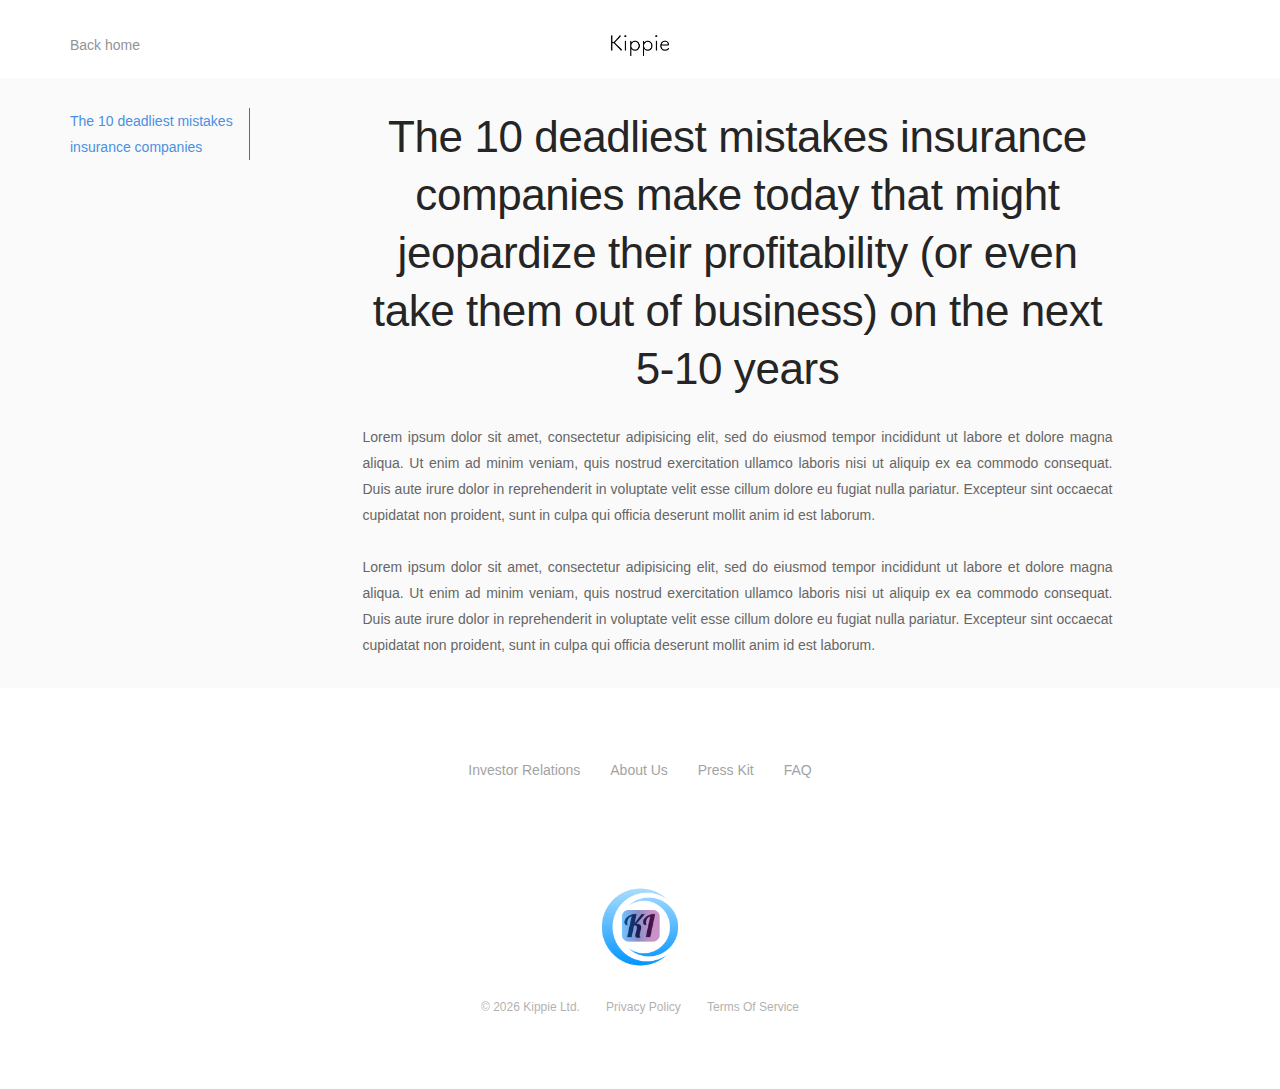
==== commit 846ce78a: "Updated files + added styiling to blog" ====
--- a/10-mistakes.html
+++ b/10-mistakes.html
@@ -11,19 +11,16 @@
 
 	<meta content="text/html; charset=utf-8" http-equiv="Content-Type">
 	<title>Kippie | Customer Relationships for Insurers</title>
-	<meta content="Prevent leads from falling through the cracks. Riley engages with your leads 24/7, helping you close more business." name="description">
-	<meta content="lead engagement, leads, lead, real estate, real estate leads, response time, text message, auto responder, auto-responder" name="keywords">
-	<meta content="Riley" name="author">
+	<meta content="Happier, better and less risky clients while keeping your operational costs down, with better margins, prevent fraud and the ability to relevantly upsell them." name="description">
+	<meta content="Kippie" name="author">
 	<meta content="width=device-width, initial-scale=1.0" name="viewport">
 	<meta content="https://kippie.co" property="og:url">
 	<meta content="website" property="og:type">
-	<meta content="Happier users and better margins " property="og:title">
-	<meta content="Lead engagement that helps you convert while you sleep." property="og:description">
+	<meta content="Happier users and more data, money and control for insurers" property="og:title">
+	<meta content="Happier, better and less risky clients while keeping your operational costs down, with better margins, prevent fraud and the ability to relevantly upsell them." property="og:description">
 	<meta content="https://kippie.co/images/favicons/apple-icon-180x180.png" property="og:image">
 	<meta content="#ffffff" name="msapplication-TileColor">
 	<meta content="/images/favicons/ms-icon-144x144.png" name="msapplication-TileImage">
-	<meta content="Pr3LZLKuEDbeugbiZkSS0heNd9AexG7miIYbTd30" name="csrf-token">
-	<meta content="Sgo1161P17kWHW4odabwaL6mz8ecfSHwGZrPBAV_qnM" name="google-site-verification">
 
 
   <!-- Stylesheets -->
@@ -34,7 +31,11 @@
 	<link href="./files/theme.css" media="all" rel="stylesheet" type="text/css">
 	<link href="./files/custom.css" media="all" rel="stylesheet" type="text/css">
 	<link href="./files/css" rel="stylesheet">
-	
+	<link href="./files/blog.css" rel="stylesheet">
+	<link media="all" type="text/css" rel="stylesheet" href="https://prod-laravel-3.getrileynow.com/assets/static3/css/socicon.css">
+	<link href="https://opensource.keycdn.com/fontawesome/4.7.0/font-awesome.min.css" rel="stylesheet">
+
+	<!-- https://cdn.jsdelivr.net/gh/user/repo@version/file -->
 
   <script>
 	     //  google analytitcs
@@ -68,24 +69,13 @@
 					<div class="row">
 						<div class="col-md-2 text-center text-left-sm hidden-xs col-md-push-5">
 							<div class="bar__module">
-								<a href="#" class="link-disabled" ><img alt="Riley Logo Dark" class="logo logo-dark" src="./files/logo.png"> <img alt="Riley Logo Light" class="logo logo-light" src="./files/logo-light.png"></a>
+								<a href="#" class="link-disabled" ><img alt="Logo Dark" class="logo logo-dark" src="./files/logo.png"> <img alt="Logo Light" class="logo logo-light" src="./files/logo-light.png"></a>
 							</div>
 						</div>
 						<div class="col-md-5 col-md-pull-2">
 							<div class="bar__module">
 								<ul class="menu-horizontal text-left">
-									<li>
-										<a href="#" class="link-disabled">Home</a>
-									</li>
-									<li>
-										<a href="#/pricing" class="link-disabled">Pricing</a>
-									</li>
-									<li>
-										<a href="#/about" class="link-disabled">About Us</a>
-									</li>
-									<li>
-										<a href="http://kippie.helpsite.io/" target="_blank">FAQ</a>
-									</li>
+									<li><i class="fa fa-home" aria-hidden="true"></i><a href="index.htm"> Back home</a></li>
 								</ul>
 							</div>
 						</div>
@@ -98,19 +88,25 @@
     <section class="text-center bg--secondary" style="padding-top: 30px;padding-bottom: 30px;">
       <div class="container">
         <div class="row">
-          <div class="col-sm-12 col-sm-offset-1 col-md-8 col-md-offset-2">
+					<div class="col-sm-4 col-md-2 fine-line">
+						<ul class="fa-ul">
+							<li class="text-left"><i class="fa fa-chevron-right fa-fw" aria-hidden="true"></i><a href="#" class="active">The 10 deadliest mistakes insurance companies</a></li>
+							<li><a href="#"></a></li>
+						</ul>
+					</div>
+          <div class="col-sm-12 col-sm-offset-1 col-md-8 col-md-offset-1">
             <h1>The 10 deadliest mistakes insurance companies make today that might jeopardize their profitability (or even take them out of business) on the next 5-10 years</h1>
 
-            <p>Lorem ipsum dolor sit amet, consectetur adipisicing elit, sed do eiusmod tempor incididunt ut labore et dolore magna aliqua. Ut enim ad minim veniam, quis nostrud exercitation ullamco laboris nisi ut aliquip ex ea commodo consequat. Duis aute irure dolor in reprehenderit in voluptate velit esse cillum dolore eu fugiat nulla pariatur. Excepteur sint occaecat cupidatat non proident, sunt in culpa qui officia deserunt mollit anim id est laborum.</p>
-
-            <p>Lorem ipsum dolor sit amet, consectetur adipisicing elit, sed do eiusmod tempor incididunt ut labore et dolore magna aliqua. Ut enim ad minim veniam, quis nostrud exercitation ullamco laboris nisi ut aliquip ex ea commodo consequat. Duis aute irure dolor in reprehenderit in voluptate velit esse cillum dolore eu fugiat nulla pariatur. Excepteur sint occaecat cupidatat non proident, sunt in culpa qui officia deserunt mollit anim id est laborum.</p>
+            <p class="text-justify">Lorem ipsum dolor sit amet, consectetur adipisicing elit, sed do eiusmod tempor incididunt ut labore et dolore magna aliqua. Ut enim ad minim veniam, quis nostrud exercitation ullamco laboris nisi ut aliquip ex ea commodo consequat. Duis aute irure dolor in reprehenderit in voluptate velit esse cillum dolore eu fugiat nulla pariatur. Excepteur sint occaecat cupidatat non proident, sunt in culpa qui officia deserunt mollit anim id est laborum.</p>
+
+            <p class="text-justify">Lorem ipsum dolor sit amet, consectetur adipisicing elit, sed do eiusmod tempor incididunt ut labore et dolore magna aliqua. Ut enim ad minim veniam, quis nostrud exercitation ullamco laboris nisi ut aliquip ex ea commodo consequat. Duis aute irure dolor in reprehenderit in voluptate velit esse cillum dolore eu fugiat nulla pariatur. Excepteur sint occaecat cupidatat non proident, sunt in culpa qui officia deserunt mollit anim id est laborum.</p>
 
           </div>
         </div>
       </div>
     </section>
 
-<section class="space--xs imagebg" data-overlay="8">
+<!-- <section class="space--xs imagebg" data-overlay="8">
   <div class="container">
     <div class="row">
       <div class="cta cta--horizontal text-center-xs">
@@ -126,81 +122,81 @@
       </div>
     </div>
   </div>
-</section>
-
-	<a class="back-to-top inner-link" data-scroll-class="100vh:active" href="http://www.kippie.co"><i class="stack-interface stack-up-open-big"></i></a>
-		<footer class="text-center space--sm footer-5">
-			<div class="container">
-				<div class="row">
-					<div class="col-sm-12">
-						<div class="heading-block">
-							<ul class="list-inline list--hover">
-								<li>
-									<a href="#" class="link-disabled"><span>Pricing</span></a>
-								</li>
-								<li>
-									<a href="#" class="link-disabled"><span>About Us</span></a>
-								</li>
-								<li>
-									<a href="#" class="link-disabled"><span>Press</span></a>
-								</li>
-								<li>
-									<a href="http://kippie.helpsite.io/"><span>FAQ</span></a>
-								</li>
-							</ul>
-						</div>
-						<div>
-							<ul class="social-list list-inline list--hover">
-								<li>
-									<a href="https://angel.co/kippie" class="link-disabled"><i class="socicon socicon-angellist icon icon--xs"></i></a>
-								</li>
-								<li>
-									<a href="https://twitter.com/kippie" class="link-disabled"><i class="socicon socicon-twitter icon icon--xs"></i></a>
-								</li>
-								<li>
-									<a href="https://www.facebook.com/kippie" class="link-disabled"><i class="socicon socicon-facebook icon icon--xs"></i></a>
-								</li>
-								<li>
-									<a href="https://www.instagram.com/kippie/" class="link-disabled"><i class="socicon socicon-instagram icon icon--xs"></i></a>
-								</li>
-							</ul>
-						</div><br>
-						<div>
-							<a href="#" target="_blank"><img alt="Image" class="logo" src="./files/logo-other.png"></a><a></a>
-						</div><a><br></a>
-						<div>
-							<a><span class="type--fine-print">© <span class="update-year">2017</span> Kippie Ltd.</span></a> <a class="type--fine-print" href="https://kippie.co/privacy" class="link-disabled" target="_blank">Privacy Policy</a> <a class="type--fine-print" href="https://www.kippie.co/tos" class="link-disabled" target="_blank">Terms Of Service</a>
-						</div>
+</section> -->
+
+<a class="back-to-top inner-link" data-scroll-class="100vh:active" href="http://www.kippie.co"><i class="stack-interface stack-up-open-big"></i></a>
+	<footer class="text-center space--sm footer-5">
+		<div class="container">
+			<div class="row">
+				<div class="col-sm-12">
+					<div class="heading-block">
+						<ul class="list-inline list--hover">
+							<li>
+								<a href="https://docsend.com/view/a339fk5"><span>Investor Relations</span></a>
+							</li>
+							<li>
+								<a href="#" class="link-disabled"><span>About Us</span></a>
+							</li>
+							<li>
+								<a href="#" class="link-disabled"><span>Press Kit</span></a>
+							</li>
+							<li>
+								<a href="http://kippie.helpsite.io/"><span>FAQ</span></a>
+							</li>
+						</ul>
+					</div>
+					<div>
+						<ul class="social-list list-inline list--hover">
+							<li>
+								<a href="https://angel.co/kippie" class="link-disabled"><i class="socicon socicon-angellist icon icon--xs"></i></a>
+							</li>
+							<li>
+								<a href="https://twitter.com/kippie" class="link-disabled"><i class="socicon socicon-twitter icon icon--xs"></i></a>
+							</li>
+							<li>
+								<a href="https://www.facebook.com/kippie" class="link-disabled"><i class="socicon socicon-facebook icon icon--xs"></i></a>
+							</li>
+							<li>
+								<a href="https://www.instagram.com/kippie/" class="link-disabled"><i class="socicon socicon-instagram icon icon--xs"></i></a>
+							</li>
+						</ul>
+					</div><br>
+					<div>
+						<a href="#" target="_blank"><img alt="Image" class="logo" src="./files/logo-other.png"></a><a></a>
+					</div><a><br></a>
+					<div>
+						<a><span class="type--fine-print">© <span class="update-year">2017</span> Kippie Ltd.</span></a> <a class="type--fine-print" href="https://kippie.co/privacy" class="link-disabled" target="_blank">Privacy Policy</a> <a class="type--fine-print" href="https://www.kippie.co/tos" class="link-disabled" target="_blank">Terms Of Service</a>
 					</div>
 				</div>
 			</div>
-		</footer>
-	</div>
-
-	<script src="./files/jquery-3.1.1.min.js">
-	</script>
-	<script src="./files/flickity.min.js">
-	</script>
-	<script src="./files/parallax.js">
-	</script>
-	<script src="./files/granim.min.js">
-	</script>
-	<script src="./files/smooth-scroll.min.js">
-	</script>
-	<script src="./files/scripts.min.js">
-	</script>
-
-  <script>
-    window.intercomSettings = {
-      app_id: "g0k3pbpo"
-    };
-  </script>
-
-
-
-  <script>
-      (function(){var w=window;var ic=w.Intercom;if(typeof ic==="function"){ic('reattach_activator');ic('update',intercomSettings);}else{var d=document;var i=function(){i.c(arguments)};i.q=[];i.c=function(args){i.q.push(args)};w.Intercom=i;function l(){var s=d.createElement('script');s.type='text/javascript';s.async=true;s.src='https://widget.intercom.io/widget/g0k3pbpo';var x=d.getElementsByTagName('script')[0];x.parentNode.insertBefore(s,x);}if(w.attachEvent){w.attachEvent('onload',l);}else{w.addEventListener('load',l,false);}}})()
-  </script>
+		</div>
+	</footer>
+</div>
+
+<script src="./files/jquery-3.1.1.min.js">
+</script>
+<script src="./files/flickity.min.js">
+</script>
+<script src="./files/parallax.js">
+</script>
+<script src="./files/granim.min.js">
+</script>
+<script src="./files/smooth-scroll.min.js">
+</script>
+<script src="./files/scripts.min.js">
+</script>
+
+<script>
+	window.intercomSettings = {
+		app_id: "g0k3pbpo"
+	};
+</script>
+
+
+
+<script>
+		(function(){var w=window;var ic=w.Intercom;if(typeof ic==="function"){ic('reattach_activator');ic('update',intercomSettings);}else{var d=document;var i=function(){i.c(arguments)};i.q=[];i.c=function(args){i.q.push(args)};w.Intercom=i;function l(){var s=d.createElement('script');s.type='text/javascript';s.async=true;s.src='https://widget.intercom.io/widget/g0k3pbpo';var x=d.getElementsByTagName('script')[0];x.parentNode.insertBefore(s,x);}if(w.attachEvent){w.attachEvent('onload',l);}else{w.addEventListener('load',l,false);}}})()
+</script>
 
 
 </body>
--- a/files/blog.css
+++ b/files/blog.css
@@ -0,0 +1,3 @@
+.fine-line {
+  border-right: 0.1em solid #696969;
+}
